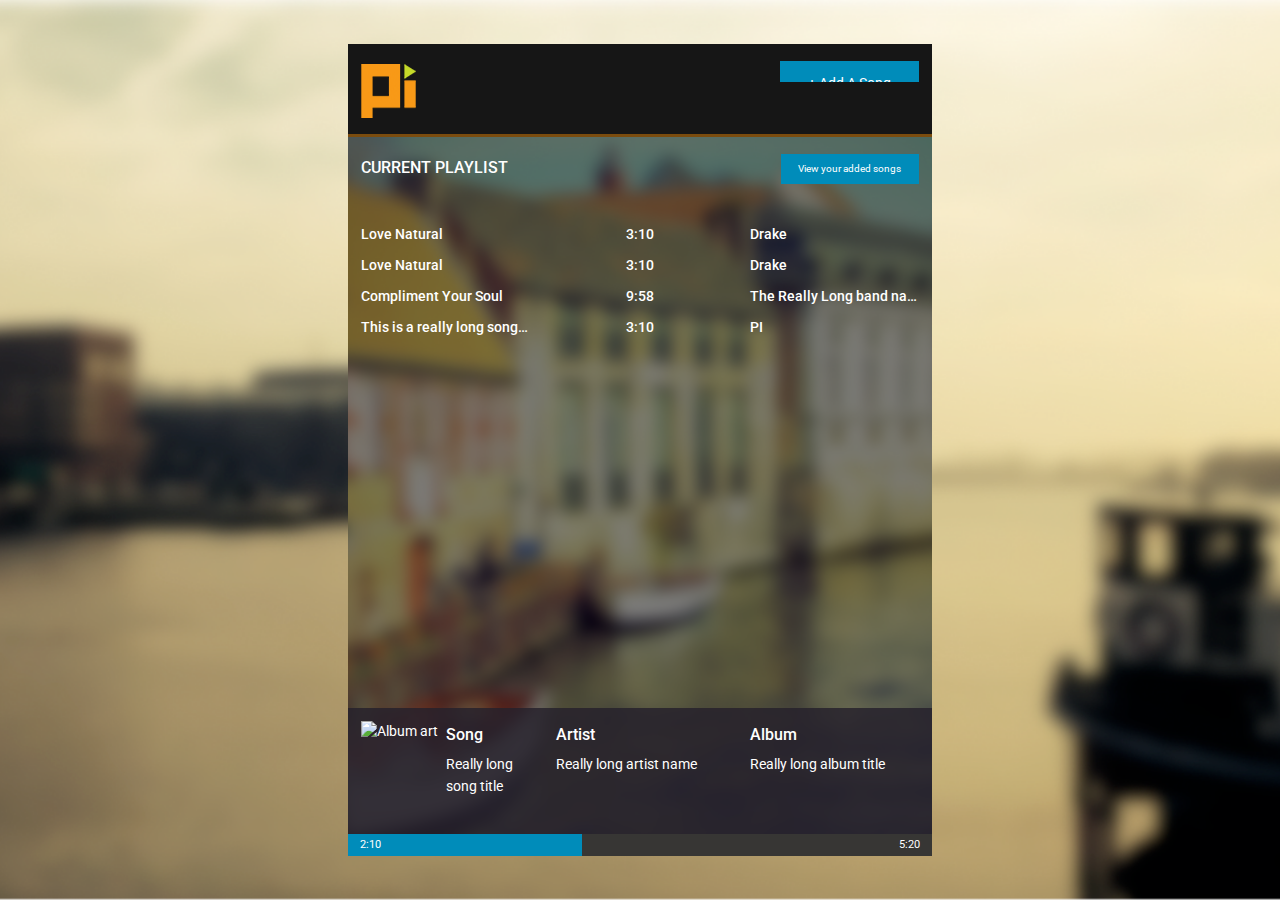
==== client/index.html @ 8241d6db "Divided middleware into modules. Added subscriptions for events." ====
<!DOCTYPE html>
<!--[if IE 9]><html class="lt-ie10" lang="en" > <![endif]-->
<html class="no-js" lang="en" >

<head>
  <meta charset="utf-8">
  <!-- If you delete this meta tag World War Z will become a reality -->
  <meta name="viewport" content="width=device-width, initial-scale=1.0">
  <title>Pi Player</title>

  <!--  -->
  <link rel="stylesheet" href="css/pi.player.css">
  <link href='http://fonts.googleapis.com/css?family=Roboto:400,500,700' rel='stylesheet' type='text/css'>
  <script src="js/vendor/modernizr.js"></script>

</head>
<body>

  <!-- body content here -->

  <div class="row main-container">
    <div class="small-12 large-8 columns pi-player  large-centered">
      <header class="main-header row">
        <div class="small-6 columns title logo">
          <h1>PI-player</h1>
        </div>
        <div class="small-6 columns add-container">
          <input type="file" class="add-button right">
        </div>
      </header>

      <section class="main-section">

        <div class="current-paylist playlist row">
          <div class="container small-12 columns">
            <header class="row">
              <div class="small-6 columns">
                <h4 class="title">Current Playlist</h4>
              </div>
              <div class="small-6 columns">
                <a href="#" class="button tiny transparent-button right">View your added songs</a>
              </div>
            </header>
            <div class="row song-list">
              <div class="small-12">
                <ul class="no-bullet songs">
                  <div class="container small-12 columns">
                    <li class="song row">
                      <span class="small-4 columns song-title ellipsis">Love Natural</span>
                      <span class="small-4 columns song-length text-center">3:10</span>
                      <span class="small-4 columns song-artist ellipsis">Drake</span>
                    </li>
                    <li class="song row">
                      <span class="small-4 columns song-title ellipsis">Love Natural</span>
                      <span class="small-4 columns song-length text-center">3:10</span>
                      <span class="small-4 columns song-artist ellipsis">Drake</span>
                    </li>
                    <li class="song row">
                      <span class="small-4 columns song-title ellipsis">Compliment Your Soul</span>
                      <span class="small-4 columns song-length text-center">9:58</span>
                      <span class="small-4 columns song-artist ellipsis">The Really Long band name</span>
                    </li>
                    <li class="song row">
                      <span class="small-4 columns song-title ellipsis">This is a really long song title</span>
                      <span class="small-4 columns song-length text-center">3:10</span>
                      <span class="small-4 columns song-artist ellipsis">PI</span>
                    </li>
                  </div>
                </ul>
              </div>
            </div>
          </div>
        </div>

        <div class="now-playing row">
          <div class="container small-12 columns">
            <div class="row artist-details">
              <div class="medium-4 small-12 columns song-details">
                <div class="row collapse">
                  <div class="small-6 columns album-art">
                    <img src="http://placehold.it/200x200" alt="Album art" title="Album art">
                  </div>
                  <div class="small-6 columns album-art">
                    <h5 class="title">Song</h5>
                    <p class="detail">Really long song title</p>
                  </div>
                </div>
              </div>
              <div class="medium-4 small-6 columns artist-name">
                <h5 class="title">Artist</h5>
                <p class="detail">Really long artist name</p>
              </div>
              <div class="medium-4 small-6 columns album-details">
                <h5 class="title">Album</h5>
                <p class="detail">Really long album title</p>
              </div>
            </div>
            <div class="progressbar row">
              <div class="progress large-12">
                <span class="meter" style="width: 40%"></span>
                <small class="current-time">2:10</small>
                <small class="song-time">5:20</small>
              </div>
            </div>
          </div>
        </div>

      </section>
    </div>
  </div>
  <script src="js/vendor/jquery.js"></script>
  <script src="js/vendor/id3.js"></script>
	<script src="js/vendor/sockjs-0.3.4.js"></script>
	<script src="js/vendor/stomp.js"></script>
  <script src="js/min/middleware.min.js"></script>
  <script>
		id3('much.mp3', function(err, tags) {
			// tags now contains v1, v2 and merged tags
			console.log(tags);
		});
	</script>
  <script src="js/pi.player.min.js"></script>
  <script>
    Foundation.set_namespace = function () {};
    $(document).foundation();
  </script>
</body>
</html>
---- client/css/pi.player.css ----
meta.foundation-version {
  font-family: "/5.4.6/";
}

meta.foundation-mq-small {
  font-family: "/only screen/";
  width: 0em;
}

meta.foundation-mq-medium {
  font-family: "/only screen and (min-width:40.063em)/";
  width: 40.063em;
}

meta.foundation-mq-large {
  font-family: "/only screen and (min-width:64.063em)/";
  width: 64.063em;
}

meta.foundation-mq-xlarge {
  font-family: "/only screen and (min-width:90.063em)/";
  width: 90.063em;
}

meta.foundation-mq-xxlarge {
  font-family: "/only screen and (min-width:120.063em)/";
  width: 120.063em;
}

meta.foundation-data-attribute-namespace {
  font-family: false;
}

html,
body {
  height: 100%;
}

*,
*:before,
*:after {
  -webkit-box-sizing: border-box;
  -moz-box-sizing: border-box;
  box-sizing: border-box;
}

html,
body {
  font-size: 14px;
}

body {
  background: white;
  color: white;
  padding: 0;
  margin: 0;
  font-family: "Roboto", sans-serif;
  font-weight: normal;
  font-style: normal;
  line-height: 1.5;
  position: relative;
  cursor: auto;
}

a:hover {
  cursor: pointer;
}

img {
  max-width: 100%;
  height: auto;
}

img {
  -ms-interpolation-mode: bicubic;
}

#map_canvas img,
#map_canvas embed,
#map_canvas object,
.map_canvas img,
.map_canvas embed,
.map_canvas object {
  max-width: none !important;
}

.left {
  float: left !important;
}

.right {
  float: right !important;
}

.clearfix:before,
.clearfix:after {
  content: " ";
  display: table;
}

.clearfix:after {
  clear: both;
}

.hide {
  display: none;
}

.antialiased {
  -webkit-font-smoothing: antialiased;
  -moz-osx-font-smoothing: grayscale;
}

img {
  display: inline-block;
  vertical-align: middle;
}

textarea {
  height: auto;
  min-height: 50px;
}

select {
  width: 100%;
}

.row {
  width: 100%;
  margin-left: auto;
  margin-right: auto;
  margin-top: 0;
  margin-bottom: 0;
  max-width: 62.5rem;
}

.row:before,
.row:after {
  content: " ";
  display: table;
}

.row:after {
  clear: both;
}

.row.collapse > .column,
.row.collapse > .columns {
  padding-left: 0;
  padding-right: 0;
}

.row.collapse .row {
  margin-left: 0;
  margin-right: 0;
}

.row .row {
  width: auto;
  margin-left: -0.9375rem;
  margin-right: -0.9375rem;
  margin-top: 0;
  margin-bottom: 0;
  max-width: none;
}

.row .row:before,
.row .row:after {
  content: " ";
  display: table;
}

.row .row:after {
  clear: both;
}

.row .row.collapse {
  width: auto;
  margin: 0;
  max-width: none;
}

.row .row.collapse:before,
.row .row.collapse:after {
  content: " ";
  display: table;
}

.row .row.collapse:after {
  clear: both;
}

.column,
.columns {
  padding-left: 0.9375rem;
  padding-right: 0.9375rem;
  width: 100%;
  float: left;
}

[class*="column"] + [class*="column"]:last-child {
  float: right;
}

[class*="column"] + [class*="column"].end {
  float: left;
}

@media only screen {
  .small-push-0 {
    position: relative;
    left: 0%;
    right: auto;
  }

  .small-pull-0 {
    position: relative;
    right: 0%;
    left: auto;
  }

  .small-push-1 {
    position: relative;
    left: 8.33333%;
    right: auto;
  }

  .small-pull-1 {
    position: relative;
    right: 8.33333%;
    left: auto;
  }

  .small-push-2 {
    position: relative;
    left: 16.66667%;
    right: auto;
  }

  .small-pull-2 {
    position: relative;
    right: 16.66667%;
    left: auto;
  }

  .small-push-3 {
    position: relative;
    left: 25%;
    right: auto;
  }

  .small-pull-3 {
    position: relative;
    right: 25%;
    left: auto;
  }

  .small-push-4 {
    position: relative;
    left: 33.33333%;
    right: auto;
  }

  .small-pull-4 {
    position: relative;
    right: 33.33333%;
    left: auto;
  }

  .small-push-5 {
    position: relative;
    left: 41.66667%;
    right: auto;
  }

  .small-pull-5 {
    position: relative;
    right: 41.66667%;
    left: auto;
  }

  .small-push-6 {
    position: relative;
    left: 50%;
    right: auto;
  }

  .small-pull-6 {
    position: relative;
    right: 50%;
    left: auto;
  }

  .small-push-7 {
    position: relative;
    left: 58.33333%;
    right: auto;
  }

  .small-pull-7 {
    position: relative;
    right: 58.33333%;
    left: auto;
  }

  .small-push-8 {
    position: relative;
    left: 66.66667%;
    right: auto;
  }

  .small-pull-8 {
    position: relative;
    right: 66.66667%;
    left: auto;
  }

  .small-push-9 {
    position: relative;
    left: 75%;
    right: auto;
  }

  .small-pull-9 {
    position: relative;
    right: 75%;
    left: auto;
  }

  .small-push-10 {
    position: relative;
    left: 83.33333%;
    right: auto;
  }

  .small-pull-10 {
    position: relative;
    right: 83.33333%;
    left: auto;
  }

  .small-push-11 {
    position: relative;
    left: 91.66667%;
    right: auto;
  }

  .small-pull-11 {
    position: relative;
    right: 91.66667%;
    left: auto;
  }

  .column,
  .columns {
    position: relative;
    padding-left: 0.9375rem;
    padding-right: 0.9375rem;
    float: left;
  }

  .small-1 {
    width: 8.33333%;
  }

  .small-2 {
    width: 16.66667%;
  }

  .small-3 {
    width: 25%;
  }

  .small-4 {
    width: 33.33333%;
  }

  .small-5 {
    width: 41.66667%;
  }

  .small-6 {
    width: 50%;
  }

  .small-7 {
    width: 58.33333%;
  }

  .small-8 {
    width: 66.66667%;
  }

  .small-9 {
    width: 75%;
  }

  .small-10 {
    width: 83.33333%;
  }

  .small-11 {
    width: 91.66667%;
  }

  .small-12 {
    width: 100%;
  }

  .small-offset-0 {
    margin-left: 0% !important;
  }

  .small-offset-1 {
    margin-left: 8.33333% !important;
  }

  .small-offset-2 {
    margin-left: 16.66667% !important;
  }

  .small-offset-3 {
    margin-left: 25% !important;
  }

  .small-offset-4 {
    margin-left: 33.33333% !important;
  }

  .small-offset-5 {
    margin-left: 41.66667% !important;
  }

  .small-offset-6 {
    margin-left: 50% !important;
  }

  .small-offset-7 {
    margin-left: 58.33333% !important;
  }

  .small-offset-8 {
    margin-left: 66.66667% !important;
  }

  .small-offset-9 {
    margin-left: 75% !important;
  }

  .small-offset-10 {
    margin-left: 83.33333% !important;
  }

  .small-offset-11 {
    margin-left: 91.66667% !important;
  }

  .small-reset-order {
    margin-left: 0;
    margin-right: 0;
    left: auto;
    right: auto;
    float: left;
  }

  .column.small-centered,
  .columns.small-centered {
    margin-left: auto;
    margin-right: auto;
    float: none;
  }

  .column.small-uncentered,
  .columns.small-uncentered {
    margin-left: 0;
    margin-right: 0;
    float: left;
  }

  .column.small-centered:last-child,
  .columns.small-centered:last-child {
    float: none;
  }

  .column.small-uncentered:last-child,
  .columns.small-uncentered:last-child {
    float: left;
  }

  .column.small-uncentered.opposite,
  .columns.small-uncentered.opposite {
    float: right;
  }
}

@media only screen and (min-width: 40.063em) {
  .medium-push-0 {
    position: relative;
    left: 0%;
    right: auto;
  }

  .medium-pull-0 {
    position: relative;
    right: 0%;
    left: auto;
  }

  .medium-push-1 {
    position: relative;
    left: 8.33333%;
    right: auto;
  }

  .medium-pull-1 {
    position: relative;
    right: 8.33333%;
    left: auto;
  }

  .medium-push-2 {
    position: relative;
    left: 16.66667%;
    right: auto;
  }

  .medium-pull-2 {
    position: relative;
    right: 16.66667%;
    left: auto;
  }

  .medium-push-3 {
    position: relative;
    left: 25%;
    right: auto;
  }

  .medium-pull-3 {
    position: relative;
    right: 25%;
    left: auto;
  }

  .medium-push-4 {
    position: relative;
    left: 33.33333%;
    right: auto;
  }

  .medium-pull-4 {
    position: relative;
    right: 33.33333%;
    left: auto;
  }

  .medium-push-5 {
    position: relative;
    left: 41.66667%;
    right: auto;
  }

  .medium-pull-5 {
    position: relative;
    right: 41.66667%;
    left: auto;
  }

  .medium-push-6 {
    position: relative;
    left: 50%;
    right: auto;
  }

  .medium-pull-6 {
    position: relative;
    right: 50%;
    left: auto;
  }

  .medium-push-7 {
    position: relative;
    left: 58.33333%;
    right: auto;
  }

  .medium-pull-7 {
    position: relative;
    right: 58.33333%;
    left: auto;
  }

  .medium-push-8 {
    position: relative;
    left: 66.66667%;
    right: auto;
  }

  .medium-pull-8 {
    position: relative;
    right: 66.66667%;
    left: auto;
  }

  .medium-push-9 {
    position: relative;
    left: 75%;
    right: auto;
  }

  .medium-pull-9 {
    position: relative;
    right: 75%;
    left: auto;
  }

  .medium-push-10 {
    position: relative;
    left: 83.33333%;
    right: auto;
  }

  .medium-pull-10 {
    position: relative;
    right: 83.33333%;
    left: auto;
  }

  .medium-push-11 {
    position: relative;
    left: 91.66667%;
    right: auto;
  }

  .medium-pull-11 {
    position: relative;
    right: 91.66667%;
    left: auto;
  }

  .column,
  .columns {
    position: relative;
    padding-left: 0.9375rem;
    padding-right: 0.9375rem;
    float: left;
  }

  .medium-1 {
    width: 8.33333%;
  }

  .medium-2 {
    width: 16.66667%;
  }

  .medium-3 {
    width: 25%;
  }

  .medium-4 {
    width: 33.33333%;
  }

  .medium-5 {
    width: 41.66667%;
  }

  .medium-6 {
    width: 50%;
  }

  .medium-7 {
    width: 58.33333%;
  }

  .medium-8 {
    width: 66.66667%;
  }

  .medium-9 {
    width: 75%;
  }

  .medium-10 {
    width: 83.33333%;
  }

  .medium-11 {
    width: 91.66667%;
  }

  .medium-12 {
    width: 100%;
  }

  .medium-offset-0 {
    margin-left: 0% !important;
  }

  .medium-offset-1 {
    margin-left: 8.33333% !important;
  }

  .medium-offset-2 {
    margin-left: 16.66667% !important;
  }

  .medium-offset-3 {
    margin-left: 25% !important;
  }

  .medium-offset-4 {
    margin-left: 33.33333% !important;
  }

  .medium-offset-5 {
    margin-left: 41.66667% !important;
  }

  .medium-offset-6 {
    margin-left: 50% !important;
  }

  .medium-offset-7 {
    margin-left: 58.33333% !important;
  }

  .medium-offset-8 {
    margin-left: 66.66667% !important;
  }

  .medium-offset-9 {
    margin-left: 75% !important;
  }

  .medium-offset-10 {
    margin-left: 83.33333% !important;
  }

  .medium-offset-11 {
    margin-left: 91.66667% !important;
  }

  .medium-reset-order {
    margin-left: 0;
    margin-right: 0;
    left: auto;
    right: auto;
    float: left;
  }

  .column.medium-centered,
  .columns.medium-centered {
    margin-left: auto;
    margin-right: auto;
    float: none;
  }

  .column.medium-uncentered,
  .columns.medium-uncentered {
    margin-left: 0;
    margin-right: 0;
    float: left;
  }

  .column.medium-centered:last-child,
  .columns.medium-centered:last-child {
    float: none;
  }

  .column.medium-uncentered:last-child,
  .columns.medium-uncentered:last-child {
    float: left;
  }

  .column.medium-uncentered.opposite,
  .columns.medium-uncentered.opposite {
    float: right;
  }

  .push-0 {
    position: relative;
    left: 0%;
    right: auto;
  }

  .pull-0 {
    position: relative;
    right: 0%;
    left: auto;
  }

  .push-1 {
    position: relative;
    left: 8.33333%;
    right: auto;
  }

  .pull-1 {
    position: relative;
    right: 8.33333%;
    left: auto;
  }

  .push-2 {
    position: relative;
    left: 16.66667%;
    right: auto;
  }

  .pull-2 {
    position: relative;
    right: 16.66667%;
    left: auto;
  }

  .push-3 {
    position: relative;
    left: 25%;
    right: auto;
  }

  .pull-3 {
    position: relative;
    right: 25%;
    left: auto;
  }

  .push-4 {
    position: relative;
    left: 33.33333%;
    right: auto;
  }

  .pull-4 {
    position: relative;
    right: 33.33333%;
    left: auto;
  }

  .push-5 {
    position: relative;
    left: 41.66667%;
    right: auto;
  }

  .pull-5 {
    position: relative;
    right: 41.66667%;
    left: auto;
  }

  .push-6 {
    position: relative;
    left: 50%;
    right: auto;
  }

  .pull-6 {
    position: relative;
    right: 50%;
    left: auto;
  }

  .push-7 {
    position: relative;
    left: 58.33333%;
    right: auto;
  }

  .pull-7 {
    position: relative;
    right: 58.33333%;
    left: auto;
  }

  .push-8 {
    position: relative;
    left: 66.66667%;
    right: auto;
  }

  .pull-8 {
    position: relative;
    right: 66.66667%;
    left: auto;
  }

  .push-9 {
    position: relative;
    left: 75%;
    right: auto;
  }

  .pull-9 {
    position: relative;
    right: 75%;
    left: auto;
  }

  .push-10 {
    position: relative;
    left: 83.33333%;
    right: auto;
  }

  .pull-10 {
    position: relative;
    right: 83.33333%;
    left: auto;
  }

  .push-11 {
    position: relative;
    left: 91.66667%;
    right: auto;
  }

  .pull-11 {
    position: relative;
    right: 91.66667%;
    left: auto;
  }
}

@media only screen and (min-width: 64.063em) {
  .large-push-0 {
    position: relative;
    left: 0%;
    right: auto;
  }

  .large-pull-0 {
    position: relative;
    right: 0%;
    left: auto;
  }

  .large-push-1 {
    position: relative;
    left: 8.33333%;
    right: auto;
  }

  .large-pull-1 {
    position: relative;
    right: 8.33333%;
    left: auto;
  }

  .large-push-2 {
    position: relative;
    left: 16.66667%;
    right: auto;
  }

  .large-pull-2 {
    position: relative;
    right: 16.66667%;
    left: auto;
  }

  .large-push-3 {
    position: relative;
    left: 25%;
    right: auto;
  }

  .large-pull-3 {
    position: relative;
    right: 25%;
    left: auto;
  }

  .large-push-4 {
    position: relative;
    left: 33.33333%;
    right: auto;
  }

  .large-pull-4 {
    position: relative;
    right: 33.33333%;
    left: auto;
  }

  .large-push-5 {
    position: relative;
    left: 41.66667%;
    right: auto;
  }

  .large-pull-5 {
    position: relative;
    right: 41.66667%;
    left: auto;
  }

  .large-push-6 {
    position: relative;
    left: 50%;
    right: auto;
  }

  .large-pull-6 {
    position: relative;
    right: 50%;
    left: auto;
  }

  .large-push-7 {
    position: relative;
    left: 58.33333%;
    right: auto;
  }

  .large-pull-7 {
    position: relative;
    right: 58.33333%;
    left: auto;
  }

  .large-push-8 {
    position: relative;
    left: 66.66667%;
    right: auto;
  }

  .large-pull-8 {
    position: relative;
    right: 66.66667%;
    left: auto;
  }

  .large-push-9 {
    position: relative;
    left: 75%;
    right: auto;
  }

  .large-pull-9 {
    position: relative;
    right: 75%;
    left: auto;
  }

  .large-push-10 {
    position: relative;
    left: 83.33333%;
    right: auto;
  }

  .large-pull-10 {
    position: relative;
    right: 83.33333%;
    left: auto;
  }

  .large-push-11 {
    position: relative;
    left: 91.66667%;
    right: auto;
  }

  .large-pull-11 {
    position: relative;
    right: 91.66667%;
    left: auto;
  }

  .column,
  .columns {
    position: relative;
    padding-left: 0.9375rem;
    padding-right: 0.9375rem;
    float: left;
  }

  .large-1 {
    width: 8.33333%;
  }

  .large-2 {
    width: 16.66667%;
  }

  .large-3 {
    width: 25%;
  }

  .large-4 {
    width: 33.33333%;
  }

  .large-5 {
    width: 41.66667%;
  }

  .large-6 {
    width: 50%;
  }

  .large-7 {
    width: 58.33333%;
  }

  .large-8 {
    width: 66.66667%;
  }

  .large-9 {
    width: 75%;
  }

  .large-10 {
    width: 83.33333%;
  }

  .large-11 {
    width: 91.66667%;
  }

  .large-12 {
    width: 100%;
  }

  .large-offset-0 {
    margin-left: 0% !important;
  }

  .large-offset-1 {
    margin-left: 8.33333% !important;
  }

  .large-offset-2 {
    margin-left: 16.66667% !important;
  }

  .large-offset-3 {
    margin-left: 25% !important;
  }

  .large-offset-4 {
    margin-left: 33.33333% !important;
  }

  .large-offset-5 {
    margin-left: 41.66667% !important;
  }

  .large-offset-6 {
    margin-left: 50% !important;
  }

  .large-offset-7 {
    margin-left: 58.33333% !important;
  }

  .large-offset-8 {
    margin-left: 66.66667% !important;
  }

  .large-offset-9 {
    margin-left: 75% !important;
  }

  .large-offset-10 {
    margin-left: 83.33333% !important;
  }

  .large-offset-11 {
    margin-left: 91.66667% !important;
  }

  .large-reset-order {
    margin-left: 0;
    margin-right: 0;
    left: auto;
    right: auto;
    float: left;
  }

  .column.large-centered,
  .columns.large-centered {
    margin-left: auto;
    margin-right: auto;
    float: none;
  }

  .column.large-uncentered,
  .columns.large-uncentered {
    margin-left: 0;
    margin-right: 0;
    float: left;
  }

  .column.large-centered:last-child,
  .columns.large-centered:last-child {
    float: none;
  }

  .column.large-uncentered:last-child,
  .columns.large-uncentered:last-child {
    float: left;
  }

  .column.large-uncentered.opposite,
  .columns.large-uncentered.opposite {
    float: right;
  }

  .push-0 {
    position: relative;
    left: 0%;
    right: auto;
  }

  .pull-0 {
    position: relative;
    right: 0%;
    left: auto;
  }

  .push-1 {
    position: relative;
    left: 8.33333%;
    right: auto;
  }

  .pull-1 {
    position: relative;
    right: 8.33333%;
    left: auto;
  }

  .push-2 {
    position: relative;
    left: 16.66667%;
    right: auto;
  }

  .pull-2 {
    position: relative;
    right: 16.66667%;
    left: auto;
  }

  .push-3 {
    position: relative;
    left: 25%;
    right: auto;
  }

  .pull-3 {
    position: relative;
    right: 25%;
    left: auto;
  }

  .push-4 {
    position: relative;
    left: 33.33333%;
    right: auto;
  }

  .pull-4 {
    position: relative;
    right: 33.33333%;
    left: auto;
  }

  .push-5 {
    position: relative;
    left: 41.66667%;
    right: auto;
  }

  .pull-5 {
    position: relative;
    right: 41.66667%;
    left: auto;
  }

  .push-6 {
    position: relative;
    left: 50%;
    right: auto;
  }

  .pull-6 {
    position: relative;
    right: 50%;
    left: auto;
  }

  .push-7 {
    position: relative;
    left: 58.33333%;
    right: auto;
  }

  .pull-7 {
    position: relative;
    right: 58.33333%;
    left: auto;
  }

  .push-8 {
    position: relative;
    left: 66.66667%;
    right: auto;
  }

  .pull-8 {
    position: relative;
    right: 66.66667%;
    left: auto;
  }

  .push-9 {
    position: relative;
    left: 75%;
    right: auto;
  }

  .pull-9 {
    position: relative;
    right: 75%;
    left: auto;
  }

  .push-10 {
    position: relative;
    left: 83.33333%;
    right: auto;
  }

  .pull-10 {
    position: relative;
    right: 83.33333%;
    left: auto;
  }

  .push-11 {
    position: relative;
    left: 91.66667%;
    right: auto;
  }

  .pull-11 {
    position: relative;
    right: 91.66667%;
    left: auto;
  }
}

.accordion {
  margin-bottom: 0;
}

.accordion:before,
.accordion:after {
  content: " ";
  display: table;
}

.accordion:after {
  clear: both;
}

.accordion .accordion-navigation,
.accordion dd {
  display: block;
  margin-bottom: 0 !important;
}

.accordion .accordion-navigation.active > a,
.accordion dd.active > a {
  background: #e8e8e8;
}

.accordion .accordion-navigation > a,
.accordion dd > a {
  background: #efefef;
  color: #222222;
  padding: 1rem;
  display: block;
  font-family: "Roboto", sans-serif;
  font-size: 1rem;
}

.accordion .accordion-navigation > a:hover,
.accordion dd > a:hover {
  background: #e3e3e3;
}

.accordion .accordion-navigation > .content,
.accordion dd > .content {
  display: none;
  padding: 0.9375rem;
}

.accordion .accordion-navigation > .content.active,
.accordion dd > .content.active {
  display: block;
  background: white;
}

.alert-box {
  border-style: solid;
  border-width: 1px;
  display: block;
  font-weight: normal;
  margin-bottom: 1.25rem;
  position: relative;
  padding: 0.875rem 1.5rem 0.875rem 0.875rem;
  font-size: 0.8125rem;
  -webkit-transition: opacity 300ms ease-out;
  transition: opacity 300ms ease-out;
  background-color: #008cba;
  border-color: #0078a0;
  color: white;
}

.alert-box .close {
  font-size: 1.375rem;
  padding: 9px 6px 4px;
  line-height: 0;
  position: absolute;
  top: 50%;
  margin-top: -0.6875rem;
  right: 0.25rem;
  color: #333333;
  opacity: 0.3;
}

.alert-box .close:hover,
.alert-box .close:focus {
  opacity: 0.5;
}

.alert-box.radius {
  border-radius: 3px;
}

.alert-box.round {
  border-radius: 1000px;
}

.alert-box.success {
  background-color: #43ac6a;
  border-color: #3a945b;
  color: white;
}

.alert-box.alert {
  background-color: #f04124;
  border-color: #de2d0f;
  color: white;
}

.alert-box.secondary {
  background-color: #e7e7e7;
  border-color: #c7c7c7;
  color: #4f4f4f;
}

.alert-box.warning {
  background-color: #f08a24;
  border-color: #de770f;
  color: white;
}

.alert-box.info {
  background-color: #a0d3e8;
  border-color: #74bfdd;
  color: #4f4f4f;
}

.alert-box.alert-close {
  opacity: 0;
}

[class*="block-grid-"] {
  display: block;
  padding: 0;
  margin: 0 -0.625rem;
}

[class*="block-grid-"]:before,
[class*="block-grid-"]:after {
  content: " ";
  display: table;
}

[class*="block-grid-"]:after {
  clear: both;
}

[class*="block-grid-"] > li {
  display: block;
  height: auto;
  float: left;
  padding: 0 0.625rem 1.25rem;
}

@media only screen {
  .small-block-grid-1 > li {
    width: 100%;
    list-style: none;
  }

  .small-block-grid-1 > li:nth-of-type(1n) {
    clear: none;
  }

  .small-block-grid-1 > li:nth-of-type(1n+1) {
    clear: both;
  }

  .small-block-grid-2 > li {
    width: 50%;
    list-style: none;
  }

  .small-block-grid-2 > li:nth-of-type(1n) {
    clear: none;
  }

  .small-block-grid-2 > li:nth-of-type(2n+1) {
    clear: both;
  }

  .small-block-grid-3 > li {
    width: 33.33333%;
    list-style: none;
  }

  .small-block-grid-3 > li:nth-of-type(1n) {
    clear: none;
  }

  .small-block-grid-3 > li:nth-of-type(3n+1) {
    clear: both;
  }

  .small-block-grid-4 > li {
    width: 25%;
    list-style: none;
  }

  .small-block-grid-4 > li:nth-of-type(1n) {
    clear: none;
  }

  .small-block-grid-4 > li:nth-of-type(4n+1) {
    clear: both;
  }

  .small-block-grid-5 > li {
    width: 20%;
    list-style: none;
  }

  .small-block-grid-5 > li:nth-of-type(1n) {
    clear: none;
  }

  .small-block-grid-5 > li:nth-of-type(5n+1) {
    clear: both;
  }

  .small-block-grid-6 > li {
    width: 16.66667%;
    list-style: none;
  }

  .small-block-grid-6 > li:nth-of-type(1n) {
    clear: none;
  }

  .small-block-grid-6 > li:nth-of-type(6n+1) {
    clear: both;
  }

  .small-block-grid-7 > li {
    width: 14.28571%;
    list-style: none;
  }

  .small-block-grid-7 > li:nth-of-type(1n) {
    clear: none;
  }

  .small-block-grid-7 > li:nth-of-type(7n+1) {
    clear: both;
  }

  .small-block-grid-8 > li {
    width: 12.5%;
    list-style: none;
  }

  .small-block-grid-8 > li:nth-of-type(1n) {
    clear: none;
  }

  .small-block-grid-8 > li:nth-of-type(8n+1) {
    clear: both;
  }

  .small-block-grid-9 > li {
    width: 11.11111%;
    list-style: none;
  }

  .small-block-grid-9 > li:nth-of-type(1n) {
    clear: none;
  }

  .small-block-grid-9 > li:nth-of-type(9n+1) {
    clear: both;
  }

  .small-block-grid-10 > li {
    width: 10%;
    list-style: none;
  }

  .small-block-grid-10 > li:nth-of-type(1n) {
    clear: none;
  }

  .small-block-grid-10 > li:nth-of-type(10n+1) {
    clear: both;
  }

  .small-block-grid-11 > li {
    width: 9.09091%;
    list-style: none;
  }

  .small-block-grid-11 > li:nth-of-type(1n) {
    clear: none;
  }

  .small-block-grid-11 > li:nth-of-type(11n+1) {
    clear: both;
  }

  .small-block-grid-12 > li {
    width: 8.33333%;
    list-style: none;
  }

  .small-block-grid-12 > li:nth-of-type(1n) {
    clear: none;
  }

  .small-block-grid-12 > li:nth-of-type(12n+1) {
    clear: both;
  }
}

@media only screen and (min-width: 40.063em) {
  .medium-block-grid-1 > li {
    width: 100%;
    list-style: none;
  }

  .medium-block-grid-1 > li:nth-of-type(1n) {
    clear: none;
  }

  .medium-block-grid-1 > li:nth-of-type(1n+1) {
    clear: both;
  }

  .medium-block-grid-2 > li {
    width: 50%;
    list-style: none;
  }

  .medium-block-grid-2 > li:nth-of-type(1n) {
    clear: none;
  }

  .medium-block-grid-2 > li:nth-of-type(2n+1) {
    clear: both;
  }

  .medium-block-grid-3 > li {
    width: 33.33333%;
    list-style: none;
  }

  .medium-block-grid-3 > li:nth-of-type(1n) {
    clear: none;
  }

  .medium-block-grid-3 > li:nth-of-type(3n+1) {
    clear: both;
  }

  .medium-block-grid-4 > li {
    width: 25%;
    list-style: none;
  }

  .medium-block-grid-4 > li:nth-of-type(1n) {
    clear: none;
  }

  .medium-block-grid-4 > li:nth-of-type(4n+1) {
    clear: both;
  }

  .medium-block-grid-5 > li {
    width: 20%;
    list-style: none;
  }

  .medium-block-grid-5 > li:nth-of-type(1n) {
    clear: none;
  }

  .medium-block-grid-5 > li:nth-of-type(5n+1) {
    clear: both;
  }

  .medium-block-grid-6 > li {
    width: 16.66667%;
    list-style: none;
  }

  .medium-block-grid-6 > li:nth-of-type(1n) {
    clear: none;
  }

  .medium-block-grid-6 > li:nth-of-type(6n+1) {
    clear: both;
  }

  .medium-block-grid-7 > li {
    width: 14.28571%;
    list-style: none;
  }

  .medium-block-grid-7 > li:nth-of-type(1n) {
    clear: none;
  }

  .medium-block-grid-7 > li:nth-of-type(7n+1) {
    clear: both;
  }

  .medium-block-grid-8 > li {
    width: 12.5%;
    list-style: none;
  }

  .medium-block-grid-8 > li:nth-of-type(1n) {
    clear: none;
  }

  .medium-block-grid-8 > li:nth-of-type(8n+1) {
    clear: both;
  }

  .medium-block-grid-9 > li {
    width: 11.11111%;
    list-style: none;
  }

  .medium-block-grid-9 > li:nth-of-type(1n) {
    clear: none;
  }

  .medium-block-grid-9 > li:nth-of-type(9n+1) {
    clear: both;
  }

  .medium-block-grid-10 > li {
    width: 10%;
    list-style: none;
  }

  .medium-block-grid-10 > li:nth-of-type(1n) {
    clear: none;
  }

  .medium-block-grid-10 > li:nth-of-type(10n+1) {
    clear: both;
  }

  .medium-block-grid-11 > li {
    width: 9.09091%;
    list-style: none;
  }

  .medium-block-grid-11 > li:nth-of-type(1n) {
    clear: none;
  }

  .medium-block-grid-11 > li:nth-of-type(11n+1) {
    clear: both;
  }

  .medium-block-grid-12 > li {
    width: 8.33333%;
    list-style: none;
  }

  .medium-block-grid-12 > li:nth-of-type(1n) {
    clear: none;
  }

  .medium-block-grid-12 > li:nth-of-type(12n+1) {
    clear: both;
  }
}

@media only screen and (min-width: 64.063em) {
  .large-block-grid-1 > li {
    width: 100%;
    list-style: none;
  }

  .large-block-grid-1 > li:nth-of-type(1n) {
    clear: none;
  }

  .large-block-grid-1 > li:nth-of-type(1n+1) {
    clear: both;
  }

  .large-block-grid-2 > li {
    width: 50%;
    list-style: none;
  }

  .large-block-grid-2 > li:nth-of-type(1n) {
    clear: none;
  }

  .large-block-grid-2 > li:nth-of-type(2n+1) {
    clear: both;
  }

  .large-block-grid-3 > li {
    width: 33.33333%;
    list-style: none;
  }

  .large-block-grid-3 > li:nth-of-type(1n) {
    clear: none;
  }

  .large-block-grid-3 > li:nth-of-type(3n+1) {
    clear: both;
  }

  .large-block-grid-4 > li {
    width: 25%;
    list-style: none;
  }

  .large-block-grid-4 > li:nth-of-type(1n) {
    clear: none;
  }

  .large-block-grid-4 > li:nth-of-type(4n+1) {
    clear: both;
  }

  .large-block-grid-5 > li {
    width: 20%;
    list-style: none;
  }

  .large-block-grid-5 > li:nth-of-type(1n) {
    clear: none;
  }

  .large-block-grid-5 > li:nth-of-type(5n+1) {
    clear: both;
  }

  .large-block-grid-6 > li {
    width: 16.66667%;
    list-style: none;
  }

  .large-block-grid-6 > li:nth-of-type(1n) {
    clear: none;
  }

  .large-block-grid-6 > li:nth-of-type(6n+1) {
    clear: both;
  }

  .large-block-grid-7 > li {
    width: 14.28571%;
    list-style: none;
  }

  .large-block-grid-7 > li:nth-of-type(1n) {
    clear: none;
  }

  .large-block-grid-7 > li:nth-of-type(7n+1) {
    clear: both;
  }

  .large-block-grid-8 > li {
    width: 12.5%;
    list-style: none;
  }

  .large-block-grid-8 > li:nth-of-type(1n) {
    clear: none;
  }

  .large-block-grid-8 > li:nth-of-type(8n+1) {
    clear: both;
  }

  .large-block-grid-9 > li {
    width: 11.11111%;
    list-style: none;
  }

  .large-block-grid-9 > li:nth-of-type(1n) {
    clear: none;
  }

  .large-block-grid-9 > li:nth-of-type(9n+1) {
    clear: both;
  }

  .large-block-grid-10 > li {
    width: 10%;
    list-style: none;
  }

  .large-block-grid-10 > li:nth-of-type(1n) {
    clear: none;
  }

  .large-block-grid-10 > li:nth-of-type(10n+1) {
    clear: both;
  }

  .large-block-grid-11 > li {
    width: 9.09091%;
    list-style: none;
  }

  .large-block-grid-11 > li:nth-of-type(1n) {
    clear: none;
  }

  .large-block-grid-11 > li:nth-of-type(11n+1) {
    clear: both;
  }

  .large-block-grid-12 > li {
    width: 8.33333%;
    list-style: none;
  }

  .large-block-grid-12 > li:nth-of-type(1n) {
    clear: none;
  }

  .large-block-grid-12 > li:nth-of-type(12n+1) {
    clear: both;
  }
}

.breadcrumbs {
  display: block;
  padding: 0.5625rem 0.875rem 0.5625rem;
  overflow: hidden;
  margin-left: 0;
  list-style: none;
  border-style: solid;
  border-width: 1px;
  background-color: #f4f4f4;
  border-color: gainsboro;
  border-radius: 3px;
}

.breadcrumbs > * {
  margin: 0;
  float: left;
  font-size: 0.6875rem;
  line-height: 0.6875rem;
  text-transform: uppercase;
  color: #008cba;
}

.breadcrumbs > *:hover a,
.breadcrumbs > *:focus a {
  text-decoration: underline;
}

.breadcrumbs > * a {
  color: #008cba;
}

.breadcrumbs > *.current {
  cursor: default;
  color: #333333;
}

.breadcrumbs > *.current a {
  cursor: default;
  color: #333333;
}

.breadcrumbs > *.current:hover,
.breadcrumbs > *.current:hover a,
.breadcrumbs > *.current:focus,
.breadcrumbs > *.current:focus a {
  text-decoration: none;
}

.breadcrumbs > *.unavailable {
  color: #999999;
}

.breadcrumbs > *.unavailable a {
  color: #999999;
}

.breadcrumbs > *.unavailable:hover,
.breadcrumbs > *.unavailable:hover a,
.breadcrumbs > *.unavailable:focus,
.breadcrumbs > *.unavailable a:focus {
  text-decoration: none;
  color: #999999;
  cursor: default;
}

.breadcrumbs > *:before {
  content: "/";
  color: #aaaaaa;
  margin: 0 0.75rem;
  position: relative;
  top: 1px;
}

.breadcrumbs > *:first-child:before {
  content: " ";
  margin: 0;
}

/* Accessibility - hides the forward slash */

[aria-label="breadcrumbs"] [aria-hidden="true"]:after {
  content: "/";
}

button,
.button {
  border-style: solid;
  border-width: 0px;
  cursor: pointer;
  font-family: "Roboto", sans-serif;
  font-weight: normal;
  line-height: normal;
  margin: 0 0 1.25rem;
  position: relative;
  text-decoration: none;
  text-align: center;
  -webkit-appearance: none;
  -webkit-border-radius: 0;
  display: inline-block;
  padding-top: 1rem;
  padding-right: 2rem;
  padding-bottom: 1.0625rem;
  padding-left: 2rem;
  font-size: 1rem;
  background-color: #008cba;
  border-color: #007095;
  color: white;
  -webkit-transition: background-color 300ms ease-out;
  transition: background-color 300ms ease-out;
}

button:hover,
button:focus,
.button:hover,
.button:focus {
  background-color: #007095;
}

button:hover,
button:focus,
.button:hover,
.button:focus {
  color: white;
}

button.secondary,
.button.secondary {
  background-color: #e7e7e7;
  border-color: #b9b9b9;
  color: #333333;
}

button.secondary:hover,
button.secondary:focus,
.button.secondary:hover,
.button.secondary:focus {
  background-color: #b9b9b9;
}

button.secondary:hover,
button.secondary:focus,
.button.secondary:hover,
.button.secondary:focus {
  color: #333333;
}

button.success,
.button.success {
  background-color: #43ac6a;
  border-color: #368a55;
  color: white;
}

button.success:hover,
button.success:focus,
.button.success:hover,
.button.success:focus {
  background-color: #368a55;
}

button.success:hover,
button.success:focus,
.button.success:hover,
.button.success:focus {
  color: white;
}

button.alert,
.button.alert {
  background-color: #f04124;
  border-color: #cf2a0e;
  color: white;
}

button.alert:hover,
button.alert:focus,
.button.alert:hover,
.button.alert:focus {
  background-color: #cf2a0e;
}

button.alert:hover,
button.alert:focus,
.button.alert:hover,
.button.alert:focus {
  color: white;
}

button.warning,
.button.warning {
  background-color: #f08a24;
  border-color: #cf6e0e;
  color: white;
}

button.warning:hover,
button.warning:focus,
.button.warning:hover,
.button.warning:focus {
  background-color: #cf6e0e;
}

button.warning:hover,
button.warning:focus,
.button.warning:hover,
.button.warning:focus {
  color: white;
}

button.info,
.button.info {
  background-color: #a0d3e8;
  border-color: #61b6d9;
  color: #333333;
}

button.info:hover,
button.info:focus,
.button.info:hover,
.button.info:focus {
  background-color: #61b6d9;
}

button.info:hover,
button.info:focus,
.button.info:hover,
.button.info:focus {
  color: white;
}

button.large,
.button.large {
  padding-top: 1.125rem;
  padding-right: 2.25rem;
  padding-bottom: 1.1875rem;
  padding-left: 2.25rem;
  font-size: 1.25rem;
}

button.small,
.button.small {
  padding-top: 0.875rem;
  padding-right: 1.75rem;
  padding-bottom: 0.9375rem;
  padding-left: 1.75rem;
  font-size: 0.8125rem;
}

button.tiny,
.button.tiny {
  padding-top: 0.625rem;
  padding-right: 1.25rem;
  padding-bottom: 0.6875rem;
  padding-left: 1.25rem;
  font-size: 0.6875rem;
}

button.expand,
.button.expand {
  padding-right: 0;
  padding-left: 0;
  width: 100%;
}

button.left-align,
.button.left-align {
  text-align: left;
  text-indent: 0.75rem;
}

button.right-align,
.button.right-align {
  text-align: right;
  padding-right: 0.75rem;
}

button.radius,
.button.radius {
  border-radius: 3px;
}

button.round,
.button.round {
  border-radius: 1000px;
}

button.disabled,
button[disabled],
.button.disabled,
.button[disabled] {
  background-color: #008cba;
  border-color: #007095;
  color: white;
  cursor: default;
  opacity: 0.7;
  -webkit-box-shadow: none;
  box-shadow: none;
}

button.disabled:hover,
button.disabled:focus,
button[disabled]:hover,
button[disabled]:focus,
.button.disabled:hover,
.button.disabled:focus,
.button[disabled]:hover,
.button[disabled]:focus {
  background-color: #007095;
}

button.disabled:hover,
button.disabled:focus,
button[disabled]:hover,
button[disabled]:focus,
.button.disabled:hover,
.button.disabled:focus,
.button[disabled]:hover,
.button[disabled]:focus {
  color: white;
}

button.disabled:hover,
button.disabled:focus,
button[disabled]:hover,
button[disabled]:focus,
.button.disabled:hover,
.button.disabled:focus,
.button[disabled]:hover,
.button[disabled]:focus {
  background-color: #008cba;
}

button.disabled.secondary,
button[disabled].secondary,
.button.disabled.secondary,
.button[disabled].secondary {
  background-color: #e7e7e7;
  border-color: #b9b9b9;
  color: #333333;
  cursor: default;
  opacity: 0.7;
  -webkit-box-shadow: none;
  box-shadow: none;
}

button.disabled.secondary:hover,
button.disabled.secondary:focus,
button[disabled].secondary:hover,
button[disabled].secondary:focus,
.button.disabled.secondary:hover,
.button.disabled.secondary:focus,
.button[disabled].secondary:hover,
.button[disabled].secondary:focus {
  background-color: #b9b9b9;
}

button.disabled.secondary:hover,
button.disabled.secondary:focus,
button[disabled].secondary:hover,
button[disabled].secondary:focus,
.button.disabled.secondary:hover,
.button.disabled.secondary:focus,
.button[disabled].secondary:hover,
.button[disabled].secondary:focus {
  color: #333333;
}

button.disabled.secondary:hover,
button.disabled.secondary:focus,
button[disabled].secondary:hover,
button[disabled].secondary:focus,
.button.disabled.secondary:hover,
.button.disabled.secondary:focus,
.button[disabled].secondary:hover,
.button[disabled].secondary:focus {
  background-color: #e7e7e7;
}

button.disabled.success,
button[disabled].success,
.button.disabled.success,
.button[disabled].success {
  background-color: #43ac6a;
  border-color: #368a55;
  color: white;
  cursor: default;
  opacity: 0.7;
  -webkit-box-shadow: none;
  box-shadow: none;
}

button.disabled.success:hover,
button.disabled.success:focus,
button[disabled].success:hover,
button[disabled].success:focus,
.button.disabled.success:hover,
.button.disabled.success:focus,
.button[disabled].success:hover,
.button[disabled].success:focus {
  background-color: #368a55;
}

button.disabled.success:hover,
button.disabled.success:focus,
button[disabled].success:hover,
button[disabled].success:focus,
.button.disabled.success:hover,
.button.disabled.success:focus,
.button[disabled].success:hover,
.button[disabled].success:focus {
  color: white;
}

button.disabled.success:hover,
button.disabled.success:focus,
button[disabled].success:hover,
button[disabled].success:focus,
.button.disabled.success:hover,
.button.disabled.success:focus,
.button[disabled].success:hover,
.button[disabled].success:focus {
  background-color: #43ac6a;
}

button.disabled.alert,
button[disabled].alert,
.button.disabled.alert,
.button[disabled].alert {
  background-color: #f04124;
  border-color: #cf2a0e;
  color: white;
  cursor: default;
  opacity: 0.7;
  -webkit-box-shadow: none;
  box-shadow: none;
}

button.disabled.alert:hover,
button.disabled.alert:focus,
button[disabled].alert:hover,
button[disabled].alert:focus,
.button.disabled.alert:hover,
.button.disabled.alert:focus,
.button[disabled].alert:hover,
.button[disabled].alert:focus {
  background-color: #cf2a0e;
}

button.disabled.alert:hover,
button.disabled.alert:focus,
button[disabled].alert:hover,
button[disabled].alert:focus,
.button.disabled.alert:hover,
.button.disabled.alert:focus,
.button[disabled].alert:hover,
.button[disabled].alert:focus {
  color: white;
}

button.disabled.alert:hover,
button.disabled.alert:focus,
button[disabled].alert:hover,
button[disabled].alert:focus,
.button.disabled.alert:hover,
.button.disabled.alert:focus,
.button[disabled].alert:hover,
.button[disabled].alert:focus {
  background-color: #f04124;
}

button.disabled.warning,
button[disabled].warning,
.button.disabled.warning,
.button[disabled].warning {
  background-color: #f08a24;
  border-color: #cf6e0e;
  color: white;
  cursor: default;
  opacity: 0.7;
  -webkit-box-shadow: none;
  box-shadow: none;
}

button.disabled.warning:hover,
button.disabled.warning:focus,
button[disabled].warning:hover,
button[disabled].warning:focus,
.button.disabled.warning:hover,
.button.disabled.warning:focus,
.button[disabled].warning:hover,
.button[disabled].warning:focus {
  background-color: #cf6e0e;
}

button.disabled.warning:hover,
button.disabled.warning:focus,
button[disabled].warning:hover,
button[disabled].warning:focus,
.button.disabled.warning:hover,
.button.disabled.warning:focus,
.button[disabled].warning:hover,
.button[disabled].warning:focus {
  color: white;
}

button.disabled.warning:hover,
button.disabled.warning:focus,
button[disabled].warning:hover,
button[disabled].warning:focus,
.button.disabled.warning:hover,
.button.disabled.warning:focus,
.button[disabled].warning:hover,
.button[disabled].warning:focus {
  background-color: #f08a24;
}

button.disabled.info,
button[disabled].info,
.button.disabled.info,
.button[disabled].info {
  background-color: #a0d3e8;
  border-color: #61b6d9;
  color: #333333;
  cursor: default;
  opacity: 0.7;
  -webkit-box-shadow: none;
  box-shadow: none;
}

button.disabled.info:hover,
button.disabled.info:focus,
button[disabled].info:hover,
button[disabled].info:focus,
.button.disabled.info:hover,
.button.disabled.info:focus,
.button[disabled].info:hover,
.button[disabled].info:focus {
  background-color: #61b6d9;
}

button.disabled.info:hover,
button.disabled.info:focus,
button[disabled].info:hover,
button[disabled].info:focus,
.button.disabled.info:hover,
.button.disabled.info:focus,
.button[disabled].info:hover,
.button[disabled].info:focus {
  color: white;
}

button.disabled.info:hover,
button.disabled.info:focus,
button[disabled].info:hover,
button[disabled].info:focus,
.button.disabled.info:hover,
.button.disabled.info:focus,
.button[disabled].info:hover,
.button[disabled].info:focus {
  background-color: #a0d3e8;
}

button::-moz-focus-inner {
  border: 0;
  padding: 0;
}

@media only screen and (min-width: 40.063em) {
  button,
  .button {
    display: inline-block;
  }
}

.button-group {
  list-style: none;
  margin: 0;
  left: 0;
}

.button-group:before,
.button-group:after {
  content: " ";
  display: table;
}

.button-group:after {
  clear: both;
}

.button-group > li {
  margin: 0 -2px;
  float: left;
  display: inline-block;
}

.button-group > li > button,
.button-group > li .button {
  border-left: 1px solid;
  border-color: rgba(255, 255, 255, 0.5);
}

.button-group > li:first-child button,
.button-group > li:first-child .button {
  border-left: 0;
}

.button-group.stack > li {
  margin: 0 -2px;
  float: left;
  display: inline-block;
  display: block;
  margin: 0;
  float: none;
}

.button-group.stack > li > button,
.button-group.stack > li .button {
  border-left: 1px solid;
  border-color: rgba(255, 255, 255, 0.5);
}

.button-group.stack > li:first-child button,
.button-group.stack > li:first-child .button {
  border-left: 0;
}

.button-group.stack > li > button,
.button-group.stack > li .button {
  border-top: 1px solid;
  border-color: rgba(255, 255, 255, 0.5);
  border-left-width: 0px;
  margin: 0;
  display: block;
}

.button-group.stack > li:first-child button,
.button-group.stack > li:first-child .button {
  border-top: 0;
}

.button-group.stack-for-small > li {
  margin: 0 -2px;
  float: left;
  display: inline-block;
}

.button-group.stack-for-small > li > button,
.button-group.stack-for-small > li .button {
  border-left: 1px solid;
  border-color: rgba(255, 255, 255, 0.5);
}

.button-group.stack-for-small > li:first-child button,
.button-group.stack-for-small > li:first-child .button {
  border-left: 0;
}

@media only screen and (max-width: 40em) {
  .button-group.stack-for-small > li {
    margin: 0 -2px;
    float: left;
    display: inline-block;
    display: block;
    margin: 0;
  }

  .button-group.stack-for-small > li > button,
  .button-group.stack-for-small > li .button {
    border-left: 1px solid;
    border-color: rgba(255, 255, 255, 0.5);
  }

  .button-group.stack-for-small > li:first-child button,
  .button-group.stack-for-small > li:first-child .button {
    border-left: 0;
  }

  .button-group.stack-for-small > li > button,
  .button-group.stack-for-small > li .button {
    border-top: 1px solid;
    border-color: rgba(255, 255, 255, 0.5);
    border-left-width: 0px;
    margin: 0;
    display: block;
  }

  .button-group.stack-for-small > li:first-child button,
  .button-group.stack-for-small > li:first-child .button {
    border-top: 0;
  }
}

.button-group.radius > * {
  margin: 0 -2px;
  float: left;
  display: inline-block;
}

.button-group.radius > * > button,
.button-group.radius > * .button {
  border-left: 1px solid;
  border-color: rgba(255, 255, 255, 0.5);
}

.button-group.radius > *:first-child button,
.button-group.radius > *:first-child .button {
  border-left: 0;
}

.button-group.radius > *,
.button-group.radius > * > a,
.button-group.radius > * > button,
.button-group.radius > * > .button {
  border-radius: 0;
}

.button-group.radius > *:first-child,
.button-group.radius > *:first-child > a,
.button-group.radius > *:first-child > button,
.button-group.radius > *:first-child > .button {
  border-bottom-left-radius: 3px;
  border-top-left-radius: 3px;
}

.button-group.radius > *:last-child,
.button-group.radius > *:last-child > a,
.button-group.radius > *:last-child > button,
.button-group.radius > *:last-child > .button {
  border-bottom-right-radius: 3px;
  border-top-right-radius: 3px;
}

.button-group.radius.stack > * {
  margin: 0 -2px;
  float: left;
  display: inline-block;
  display: block;
  margin: 0;
}

.button-group.radius.stack > * > button,
.button-group.radius.stack > * .button {
  border-left: 1px solid;
  border-color: rgba(255, 255, 255, 0.5);
}

.button-group.radius.stack > *:first-child button,
.button-group.radius.stack > *:first-child .button {
  border-left: 0;
}

.button-group.radius.stack > * > button,
.button-group.radius.stack > * .button {
  border-top: 1px solid;
  border-color: rgba(255, 255, 255, 0.5);
  border-left-width: 0px;
  margin: 0;
  display: block;
}

.button-group.radius.stack > *:first-child button,
.button-group.radius.stack > *:first-child .button {
  border-top: 0;
}

.button-group.radius.stack > *,
.button-group.radius.stack > * > a,
.button-group.radius.stack > * > button,
.button-group.radius.stack > * > .button {
  border-radius: 0;
}

.button-group.radius.stack > *:first-child,
.button-group.radius.stack > *:first-child > a,
.button-group.radius.stack > *:first-child > button,
.button-group.radius.stack > *:first-child > .button {
  -webkit-top-left-radius: 3px;
  -webkit-top-right-radius: 3px;
  border-top-left-radius: 3px;
  border-top-right-radius: 3px;
}

.button-group.radius.stack > *:last-child,
.button-group.radius.stack > *:last-child > a,
.button-group.radius.stack > *:last-child > button,
.button-group.radius.stack > *:last-child > .button {
  -webkit-bottom-left-radius: 3px;
  -webkit-bottom-right-radius: 3px;
  border-bottom-left-radius: 3px;
  border-bottom-right-radius: 3px;
}

@media only screen and (min-width: 40.063em) {
  .button-group.radius.stack-for-small > * {
    margin: 0 -2px;
    float: left;
    display: inline-block;
  }

  .button-group.radius.stack-for-small > * > button,
  .button-group.radius.stack-for-small > * .button {
    border-left: 1px solid;
    border-color: rgba(255, 255, 255, 0.5);
  }

  .button-group.radius.stack-for-small > *:first-child button,
  .button-group.radius.stack-for-small > *:first-child .button {
    border-left: 0;
  }

  .button-group.radius.stack-for-small > *,
  .button-group.radius.stack-for-small > * > a,
  .button-group.radius.stack-for-small > * > button,
  .button-group.radius.stack-for-small > * > .button {
    border-radius: 0;
  }

  .button-group.radius.stack-for-small > *:first-child,
  .button-group.radius.stack-for-small > *:first-child > a,
  .button-group.radius.stack-for-small > *:first-child > button,
  .button-group.radius.stack-for-small > *:first-child > .button {
    border-bottom-left-radius: 3px;
    border-top-left-radius: 3px;
  }

  .button-group.radius.stack-for-small > *:last-child,
  .button-group.radius.stack-for-small > *:last-child > a,
  .button-group.radius.stack-for-small > *:last-child > button,
  .button-group.radius.stack-for-small > *:last-child > .button {
    border-bottom-right-radius: 3px;
    border-top-right-radius: 3px;
  }
}

@media only screen and (max-width: 40em) {
  .button-group.radius.stack-for-small > * {
    margin: 0 -2px;
    float: left;
    display: inline-block;
    display: block;
    margin: 0;
  }

  .button-group.radius.stack-for-small > * > button,
  .button-group.radius.stack-for-small > * .button {
    border-left: 1px solid;
    border-color: rgba(255, 255, 255, 0.5);
  }

  .button-group.radius.stack-for-small > *:first-child button,
  .button-group.radius.stack-for-small > *:first-child .button {
    border-left: 0;
  }

  .button-group.radius.stack-for-small > * > button,
  .button-group.radius.stack-for-small > * .button {
    border-top: 1px solid;
    border-color: rgba(255, 255, 255, 0.5);
    border-left-width: 0px;
    margin: 0;
    display: block;
  }

  .button-group.radius.stack-for-small > *:first-child button,
  .button-group.radius.stack-for-small > *:first-child .button {
    border-top: 0;
  }

  .button-group.radius.stack-for-small > *,
  .button-group.radius.stack-for-small > * > a,
  .button-group.radius.stack-for-small > * > button,
  .button-group.radius.stack-for-small > * > .button {
    border-radius: 0;
  }

  .button-group.radius.stack-for-small > *:first-child,
  .button-group.radius.stack-for-small > *:first-child > a,
  .button-group.radius.stack-for-small > *:first-child > button,
  .button-group.radius.stack-for-small > *:first-child > .button {
    -webkit-top-left-radius: 3px;
    -webkit-top-right-radius: 3px;
    border-top-left-radius: 3px;
    border-top-right-radius: 3px;
  }

  .button-group.radius.stack-for-small > *:last-child,
  .button-group.radius.stack-for-small > *:last-child > a,
  .button-group.radius.stack-for-small > *:last-child > button,
  .button-group.radius.stack-for-small > *:last-child > .button {
    -webkit-bottom-left-radius: 3px;
    -webkit-bottom-right-radius: 3px;
    border-bottom-left-radius: 3px;
    border-bottom-right-radius: 3px;
  }
}

.button-group.round > * {
  margin: 0 -2px;
  float: left;
  display: inline-block;
}

.button-group.round > * > button,
.button-group.round > * .button {
  border-left: 1px solid;
  border-color: rgba(255, 255, 255, 0.5);
}

.button-group.round > *:first-child button,
.button-group.round > *:first-child .button {
  border-left: 0;
}

.button-group.round > *,
.button-group.round > * > a,
.button-group.round > * > button,
.button-group.round > * > .button {
  border-radius: 0;
}

.button-group.round > *:first-child,
.button-group.round > *:first-child > a,
.button-group.round > *:first-child > button,
.button-group.round > *:first-child > .button {
  border-bottom-left-radius: 1000px;
  border-top-left-radius: 1000px;
}

.button-group.round > *:last-child,
.button-group.round > *:last-child > a,
.button-group.round > *:last-child > button,
.button-group.round > *:last-child > .button {
  border-bottom-right-radius: 1000px;
  border-top-right-radius: 1000px;
}

.button-group.round.stack > * {
  margin: 0 -2px;
  float: left;
  display: inline-block;
  display: block;
  margin: 0;
}

.button-group.round.stack > * > button,
.button-group.round.stack > * .button {
  border-left: 1px solid;
  border-color: rgba(255, 255, 255, 0.5);
}

.button-group.round.stack > *:first-child button,
.button-group.round.stack > *:first-child .button {
  border-left: 0;
}

.button-group.round.stack > * > button,
.button-group.round.stack > * .button {
  border-top: 1px solid;
  border-color: rgba(255, 255, 255, 0.5);
  border-left-width: 0px;
  margin: 0;
  display: block;
}

.button-group.round.stack > *:first-child button,
.button-group.round.stack > *:first-child .button {
  border-top: 0;
}

.button-group.round.stack > *,
.button-group.round.stack > * > a,
.button-group.round.stack > * > button,
.button-group.round.stack > * > .button {
  border-radius: 0;
}

.button-group.round.stack > *:first-child,
.button-group.round.stack > *:first-child > a,
.button-group.round.stack > *:first-child > button,
.button-group.round.stack > *:first-child > .button {
  -webkit-top-left-radius: 1rem;
  -webkit-top-right-radius: 1rem;
  border-top-left-radius: 1rem;
  border-top-right-radius: 1rem;
}

.button-group.round.stack > *:last-child,
.button-group.round.stack > *:last-child > a,
.button-group.round.stack > *:last-child > button,
.button-group.round.stack > *:last-child > .button {
  -webkit-bottom-left-radius: 1rem;
  -webkit-bottom-right-radius: 1rem;
  border-bottom-left-radius: 1rem;
  border-bottom-right-radius: 1rem;
}

@media only screen and (min-width: 40.063em) {
  .button-group.round.stack-for-small > * {
    margin: 0 -2px;
    float: left;
    display: inline-block;
  }

  .button-group.round.stack-for-small > * > button,
  .button-group.round.stack-for-small > * .button {
    border-left: 1px solid;
    border-color: rgba(255, 255, 255, 0.5);
  }

  .button-group.round.stack-for-small > *:first-child button,
  .button-group.round.stack-for-small > *:first-child .button {
    border-left: 0;
  }

  .button-group.round.stack-for-small > *,
  .button-group.round.stack-for-small > * > a,
  .button-group.round.stack-for-small > * > button,
  .button-group.round.stack-for-small > * > .button {
    border-radius: 0;
  }

  .button-group.round.stack-for-small > *:first-child,
  .button-group.round.stack-for-small > *:first-child > a,
  .button-group.round.stack-for-small > *:first-child > button,
  .button-group.round.stack-for-small > *:first-child > .button {
    border-bottom-left-radius: 1000px;
    border-top-left-radius: 1000px;
  }

  .button-group.round.stack-for-small > *:last-child,
  .button-group.round.stack-for-small > *:last-child > a,
  .button-group.round.stack-for-small > *:last-child > button,
  .button-group.round.stack-for-small > *:last-child > .button {
    border-bottom-right-radius: 1000px;
    border-top-right-radius: 1000px;
  }
}

@media only screen and (max-width: 40em) {
  .button-group.round.stack-for-small > * {
    margin: 0 -2px;
    float: left;
    display: inline-block;
    display: block;
    margin: 0;
  }

  .button-group.round.stack-for-small > * > button,
  .button-group.round.stack-for-small > * .button {
    border-left: 1px solid;
    border-color: rgba(255, 255, 255, 0.5);
  }

  .button-group.round.stack-for-small > *:first-child button,
  .button-group.round.stack-for-small > *:first-child .button {
    border-left: 0;
  }

  .button-group.round.stack-for-small > * > button,
  .button-group.round.stack-for-small > * .button {
    border-top: 1px solid;
    border-color: rgba(255, 255, 255, 0.5);
    border-left-width: 0px;
    margin: 0;
    display: block;
  }

  .button-group.round.stack-for-small > *:first-child button,
  .button-group.round.stack-for-small > *:first-child .button {
    border-top: 0;
  }

  .button-group.round.stack-for-small > *,
  .button-group.round.stack-for-small > * > a,
  .button-group.round.stack-for-small > * > button,
  .button-group.round.stack-for-small > * > .button {
    border-radius: 0;
  }

  .button-group.round.stack-for-small > *:first-child,
  .button-group.round.stack-for-small > *:first-child > a,
  .button-group.round.stack-for-small > *:first-child > button,
  .button-group.round.stack-for-small > *:first-child > .button {
    -webkit-top-left-radius: 1rem;
    -webkit-top-right-radius: 1rem;
    border-top-left-radius: 1rem;
    border-top-right-radius: 1rem;
  }

  .button-group.round.stack-for-small > *:last-child,
  .button-group.round.stack-for-small > *:last-child > a,
  .button-group.round.stack-for-small > *:last-child > button,
  .button-group.round.stack-for-small > *:last-child > .button {
    -webkit-bottom-left-radius: 1rem;
    -webkit-bottom-right-radius: 1rem;
    border-bottom-left-radius: 1rem;
    border-bottom-right-radius: 1rem;
  }
}

.button-group.even-2 li {
  margin: 0 -2px;
  float: left;
  display: inline-block;
  width: 50%;
}

.button-group.even-2 li > button,
.button-group.even-2 li .button {
  border-left: 1px solid;
  border-color: rgba(255, 255, 255, 0.5);
}

.button-group.even-2 li:first-child button,
.button-group.even-2 li:first-child .button {
  border-left: 0;
}

.button-group.even-2 li button,
.button-group.even-2 li .button {
  width: 100%;
}

.button-group.even-3 li {
  margin: 0 -2px;
  float: left;
  display: inline-block;
  width: 33.33333%;
}

.button-group.even-3 li > button,
.button-group.even-3 li .button {
  border-left: 1px solid;
  border-color: rgba(255, 255, 255, 0.5);
}

.button-group.even-3 li:first-child button,
.button-group.even-3 li:first-child .button {
  border-left: 0;
}

.button-group.even-3 li button,
.button-group.even-3 li .button {
  width: 100%;
}

.button-group.even-4 li {
  margin: 0 -2px;
  float: left;
  display: inline-block;
  width: 25%;
}

.button-group.even-4 li > button,
.button-group.even-4 li .button {
  border-left: 1px solid;
  border-color: rgba(255, 255, 255, 0.5);
}

.button-group.even-4 li:first-child button,
.button-group.even-4 li:first-child .button {
  border-left: 0;
}

.button-group.even-4 li button,
.button-group.even-4 li .button {
  width: 100%;
}

.button-group.even-5 li {
  margin: 0 -2px;
  float: left;
  display: inline-block;
  width: 20%;
}

.button-group.even-5 li > button,
.button-group.even-5 li .button {
  border-left: 1px solid;
  border-color: rgba(255, 255, 255, 0.5);
}

.button-group.even-5 li:first-child button,
.button-group.even-5 li:first-child .button {
  border-left: 0;
}

.button-group.even-5 li button,
.button-group.even-5 li .button {
  width: 100%;
}

.button-group.even-6 li {
  margin: 0 -2px;
  float: left;
  display: inline-block;
  width: 16.66667%;
}

.button-group.even-6 li > button,
.button-group.even-6 li .button {
  border-left: 1px solid;
  border-color: rgba(255, 255, 255, 0.5);
}

.button-group.even-6 li:first-child button,
.button-group.even-6 li:first-child .button {
  border-left: 0;
}

.button-group.even-6 li button,
.button-group.even-6 li .button {
  width: 100%;
}

.button-group.even-7 li {
  margin: 0 -2px;
  float: left;
  display: inline-block;
  width: 14.28571%;
}

.button-group.even-7 li > button,
.button-group.even-7 li .button {
  border-left: 1px solid;
  border-color: rgba(255, 255, 255, 0.5);
}

.button-group.even-7 li:first-child button,
.button-group.even-7 li:first-child .button {
  border-left: 0;
}

.button-group.even-7 li button,
.button-group.even-7 li .button {
  width: 100%;
}

.button-group.even-8 li {
  margin: 0 -2px;
  float: left;
  display: inline-block;
  width: 12.5%;
}

.button-group.even-8 li > button,
.button-group.even-8 li .button {
  border-left: 1px solid;
  border-color: rgba(255, 255, 255, 0.5);
}

.button-group.even-8 li:first-child button,
.button-group.even-8 li:first-child .button {
  border-left: 0;
}

.button-group.even-8 li button,
.button-group.even-8 li .button {
  width: 100%;
}

.button-bar:before,
.button-bar:after {
  content: " ";
  display: table;
}

.button-bar:after {
  clear: both;
}

.button-bar .button-group {
  float: left;
  margin-right: 0.625rem;
}

.button-bar .button-group div {
  overflow: hidden;
}

/* Clearing Styles */

.clearing-thumbs,
[data-clearing] {
  margin-bottom: 0;
  margin-left: 0;
  list-style: none;
}

.clearing-thumbs:before,
.clearing-thumbs:after,
[data-clearing]:before,
[data-clearing]:after {
  content: " ";
  display: table;
}

.clearing-thumbs:after,
[data-clearing]:after {
  clear: both;
}

.clearing-thumbs li,
[data-clearing] li {
  float: left;
  margin-right: 10px;
}

.clearing-thumbs[class*="block-grid-"] li,
[data-clearing][class*="block-grid-"] li {
  margin-right: 0;
}

.clearing-blackout {
  background: #333333;
  position: fixed;
  width: 100%;
  height: 100%;
  top: 0;
  left: 0;
  z-index: 998;
}

.clearing-blackout .clearing-close {
  display: block;
}

.clearing-container {
  position: relative;
  z-index: 998;
  height: 100%;
  overflow: hidden;
  margin: 0;
}

.clearing-touch-label {
  position: absolute;
  top: 50%;
  left: 50%;
  color: #aaaaaa;
  font-size: 0.6em;
}

.visible-img {
  height: 95%;
  position: relative;
}

.visible-img img {
  position: absolute;
  left: 50%;
  top: 50%;
  margin-left: -50%;
  max-height: 100%;
  max-width: 100%;
}

.clearing-caption {
  color: #cccccc;
  font-size: 0.875em;
  line-height: 1.3;
  margin-bottom: 0;
  text-align: center;
  bottom: 0;
  background: #333333;
  width: 100%;
  padding: 10px 30px 20px;
  position: absolute;
  left: 0;
}

.clearing-close {
  z-index: 999;
  padding-left: 20px;
  padding-top: 10px;
  font-size: 30px;
  line-height: 1;
  color: #cccccc;
  display: none;
}

.clearing-close:hover,
.clearing-close:focus {
  color: #cccccc;
}

.clearing-assembled .clearing-container {
  height: 100%;
}

.clearing-assembled .clearing-container .carousel > ul {
  display: none;
}

.clearing-feature li {
  display: none;
}

.clearing-feature li.clearing-featured-img {
  display: block;
}

@media only screen and (min-width: 40.063em) {
  .clearing-main-prev,
  .clearing-main-next {
    position: absolute;
    height: 100%;
    width: 40px;
    top: 0;
  }

  .clearing-main-prev > span,
  .clearing-main-next > span {
    position: absolute;
    top: 50%;
    display: block;
    width: 0;
    height: 0;
    border: solid 12px;
  }

  .clearing-main-prev > span:hover,
  .clearing-main-next > span:hover {
    opacity: 0.8;
  }

  .clearing-main-prev {
    left: 0;
  }

  .clearing-main-prev > span {
    left: 5px;
    border-color: transparent;
    border-right-color: #cccccc;
  }

  .clearing-main-next {
    right: 0;
  }

  .clearing-main-next > span {
    border-color: transparent;
    border-left-color: #cccccc;
  }

  .clearing-main-prev.disabled,
  .clearing-main-next.disabled {
    opacity: 0.3;
  }

  .clearing-assembled .clearing-container .carousel {
    background: rgba(51, 51, 51, 0.8);
    height: 120px;
    margin-top: 10px;
    text-align: center;
  }

  .clearing-assembled .clearing-container .carousel > ul {
    display: inline-block;
    z-index: 999;
    height: 100%;
    position: relative;
    float: none;
  }

  .clearing-assembled .clearing-container .carousel > ul li {
    display: block;
    width: 120px;
    min-height: inherit;
    float: left;
    overflow: hidden;
    margin-right: 0;
    padding: 0;
    position: relative;
    cursor: pointer;
    opacity: 0.4;
    clear: none;
  }

  .clearing-assembled .clearing-container .carousel > ul li.fix-height img {
    height: 100%;
    max-width: none;
  }

  .clearing-assembled .clearing-container .carousel > ul li a.th {
    border: none;
    -webkit-box-shadow: none;
    box-shadow: none;
    display: block;
  }

  .clearing-assembled .clearing-container .carousel > ul li img {
    cursor: pointer !important;
    width: 100% !important;
  }

  .clearing-assembled .clearing-container .carousel > ul li.visible {
    opacity: 1;
  }

  .clearing-assembled .clearing-container .carousel > ul li:hover {
    opacity: 0.8;
  }

  .clearing-assembled .clearing-container .visible-img {
    background: #333333;
    overflow: hidden;
    height: 85%;
  }

  .clearing-close {
    position: absolute;
    top: 10px;
    right: 20px;
    padding-left: 0;
    padding-top: 0;
  }
}

/* Foundation Dropdowns */

.f-dropdown {
  position: absolute;
  left: -9999px;
  list-style: none;
  margin-left: 0;
  width: 100%;
  max-height: none;
  height: auto;
  background: white;
  border: solid 1px #cccccc;
  font-size: 0.875rem;
  z-index: 89;
  margin-top: 2px;
  max-width: 200px;
}

.f-dropdown > *:first-child {
  margin-top: 0;
}

.f-dropdown > *:last-child {
  margin-bottom: 0;
}

.f-dropdown:before {
  content: "";
  display: block;
  width: 0;
  height: 0;
  border: inset 6px;
  border-color: transparent transparent white transparent;
  border-bottom-style: solid;
  position: absolute;
  top: -12px;
  left: 10px;
  z-index: 89;
}

.f-dropdown:after {
  content: "";
  display: block;
  width: 0;
  height: 0;
  border: inset 7px;
  border-color: transparent transparent #cccccc transparent;
  border-bottom-style: solid;
  position: absolute;
  top: -14px;
  left: 9px;
  z-index: 88;
}

.f-dropdown.right:before {
  left: auto;
  right: 10px;
}

.f-dropdown.right:after {
  left: auto;
  right: 9px;
}

.f-dropdown.drop-right {
  position: absolute;
  left: -9999px;
  list-style: none;
  margin-left: 0;
  width: 100%;
  max-height: none;
  height: auto;
  background: white;
  border: solid 1px #cccccc;
  font-size: 0.875rem;
  z-index: 89;
  margin-top: 0;
  margin-left: 2px;
  max-width: 200px;
}

.f-dropdown.drop-right > *:first-child {
  margin-top: 0;
}

.f-dropdown.drop-right > *:last-child {
  margin-bottom: 0;
}

.f-dropdown.drop-right:before {
  content: "";
  display: block;
  width: 0;
  height: 0;
  border: inset 6px;
  border-color: transparent white transparent transparent;
  border-right-style: solid;
  position: absolute;
  top: 10px;
  left: -12px;
  z-index: 89;
}

.f-dropdown.drop-right:after {
  content: "";
  display: block;
  width: 0;
  height: 0;
  border: inset 7px;
  border-color: transparent #cccccc transparent transparent;
  border-right-style: solid;
  position: absolute;
  top: 9px;
  left: -14px;
  z-index: 88;
}

.f-dropdown.drop-left {
  position: absolute;
  left: -9999px;
  list-style: none;
  margin-left: 0;
  width: 100%;
  max-height: none;
  height: auto;
  background: white;
  border: solid 1px #cccccc;
  font-size: 0.875rem;
  z-index: 89;
  margin-top: 0;
  margin-left: -2px;
  max-width: 200px;
}

.f-dropdown.drop-left > *:first-child {
  margin-top: 0;
}

.f-dropdown.drop-left > *:last-child {
  margin-bottom: 0;
}

.f-dropdown.drop-left:before {
  content: "";
  display: block;
  width: 0;
  height: 0;
  border: inset 6px;
  border-color: transparent transparent transparent white;
  border-left-style: solid;
  position: absolute;
  top: 10px;
  right: -12px;
  left: auto;
  z-index: 89;
}

.f-dropdown.drop-left:after {
  content: "";
  display: block;
  width: 0;
  height: 0;
  border: inset 7px;
  border-color: transparent transparent transparent #cccccc;
  border-left-style: solid;
  position: absolute;
  top: 9px;
  right: -14px;
  left: auto;
  z-index: 88;
}

.f-dropdown.drop-top {
  position: absolute;
  left: -9999px;
  list-style: none;
  margin-left: 0;
  width: 100%;
  max-height: none;
  height: auto;
  background: white;
  border: solid 1px #cccccc;
  font-size: 0.875rem;
  z-index: 89;
  margin-top: -2px;
  margin-left: 0;
  max-width: 200px;
}

.f-dropdown.drop-top > *:first-child {
  margin-top: 0;
}

.f-dropdown.drop-top > *:last-child {
  margin-bottom: 0;
}

.f-dropdown.drop-top:before {
  content: "";
  display: block;
  width: 0;
  height: 0;
  border: inset 6px;
  border-color: white transparent transparent transparent;
  border-top-style: solid;
  position: absolute;
  top: auto;
  bottom: -12px;
  left: 10px;
  right: auto;
  z-index: 89;
}

.f-dropdown.drop-top:after {
  content: "";
  display: block;
  width: 0;
  height: 0;
  border: inset 7px;
  border-color: #cccccc transparent transparent transparent;
  border-top-style: solid;
  position: absolute;
  top: auto;
  bottom: -14px;
  left: 9px;
  right: auto;
  z-index: 88;
}

.f-dropdown li {
  font-size: 0.875rem;
  cursor: pointer;
  line-height: 1.125rem;
  margin: 0;
}

.f-dropdown li:hover,
.f-dropdown li:focus {
  background: #eeeeee;
}

.f-dropdown li.radius {
  border-radius: 3px;
}

.f-dropdown li a {
  display: block;
  padding: 0.5rem;
  color: #555555;
}

.f-dropdown.content {
  position: absolute;
  left: -9999px;
  list-style: none;
  margin-left: 0;
  padding: 1.25rem;
  width: 100%;
  height: auto;
  max-height: none;
  background: white;
  border: solid 1px #cccccc;
  font-size: 0.875rem;
  z-index: 89;
  max-width: 200px;
}

.f-dropdown.content > *:first-child {
  margin-top: 0;
}

.f-dropdown.content > *:last-child {
  margin-bottom: 0;
}

.f-dropdown.tiny {
  max-width: 200px;
}

.f-dropdown.small {
  max-width: 300px;
}

.f-dropdown.medium {
  max-width: 500px;
}

.f-dropdown.large {
  max-width: 800px;
}

.f-dropdown.mega {
  width: 100% !important;
  max-width: 100% !important;
}

.f-dropdown.mega.open {
  left: 0 !important;
}

.dropdown.button,
button.dropdown {
  position: relative;
  padding-right: 3.5625rem;
}

.dropdown.button:after,
button.dropdown:after {
  position: absolute;
  content: "";
  width: 0;
  height: 0;
  display: block;
  border-style: solid;
  border-color: white transparent transparent transparent;
  top: 50%;
}

.dropdown.button:after,
button.dropdown:after {
  border-width: 0.375rem;
  right: 1.40625rem;
  margin-top: -0.15625rem;
}

.dropdown.button:after,
button.dropdown:after {
  border-color: white transparent transparent transparent;
}

.dropdown.button.tiny,
button.dropdown.tiny {
  padding-right: 2.625rem;
}

.dropdown.button.tiny:before,
button.dropdown.tiny:before {
  border-width: 0.375rem;
  right: 1.125rem;
  margin-top: -0.125rem;
}

.dropdown.button.tiny:after,
button.dropdown.tiny:after {
  border-color: white transparent transparent transparent;
}

.dropdown.button.small,
button.dropdown.small {
  padding-right: 3.0625rem;
}

.dropdown.button.small:after,
button.dropdown.small:after {
  border-width: 0.4375rem;
  right: 1.3125rem;
  margin-top: -0.15625rem;
}

.dropdown.button.small:after,
button.dropdown.small:after {
  border-color: white transparent transparent transparent;
}

.dropdown.button.large,
button.dropdown.large {
  padding-right: 3.625rem;
}

.dropdown.button.large:after,
button.dropdown.large:after {
  border-width: 0.3125rem;
  right: 1.71875rem;
  margin-top: -0.15625rem;
}

.dropdown.button.large:after,
button.dropdown.large:after {
  border-color: white transparent transparent transparent;
}

.dropdown.button.secondary:after,
button.dropdown.secondary:after {
  border-color: #333333 transparent transparent transparent;
}

.flex-video {
  position: relative;
  padding-top: 1.5625rem;
  padding-bottom: 67.5%;
  height: 0;
  margin-bottom: 1rem;
  overflow: hidden;
}

.flex-video.widescreen {
  padding-bottom: 56.34%;
}

.flex-video.vimeo {
  padding-top: 0;
}

.flex-video iframe,
.flex-video object,
.flex-video embed,
.flex-video video {
  position: absolute;
  top: 0;
  left: 0;
  width: 100%;
  height: 100%;
}

/* Standard Forms */

form {
  margin: 0 0 1rem;
}

/* Using forms within rows, we need to set some defaults */

form .row .row {
  margin: 0 -0.5rem;
}

form .row .row .column,
form .row .row .columns {
  padding: 0 0.5rem;
}

form .row .row.collapse {
  margin: 0;
}

form .row .row.collapse .column,
form .row .row.collapse .columns {
  padding: 0;
}

form .row .row.collapse input {
  border-bottom-right-radius: 0;
  border-top-right-radius: 0;
}

form .row input.column,
form .row input.columns,
form .row textarea.column,
form .row textarea.columns {
  padding-left: 0.5rem;
}

/* Label Styles */

label {
  font-size: 0.875rem;
  color: #4d4d4d;
  cursor: pointer;
  display: block;
  font-weight: normal;
  line-height: 1.5;
  margin-bottom: 0;
  /* Styles for required inputs */
}

label.right {
  float: none !important;
  text-align: right;
}

label.inline {
  margin: 0 0 1rem 0;
  padding: 0.5625rem 0;
}

label small {
  text-transform: capitalize;
  color: #676767;
}

select::-ms-expand {
  display: none;
}

/* Attach elements to the beginning or end of an input */

.prefix,
.postfix {
  display: block;
  position: relative;
  z-index: 2;
  text-align: center;
  width: 100%;
  padding-top: 0;
  padding-bottom: 0;
  border-style: solid;
  border-width: 1px;
  overflow: hidden;
  font-size: 0.875rem;
  height: 2.3125rem;
  line-height: 2.3125rem;
}

/* Adjust padding, alignment and radius if pre/post element is a button */

.postfix.button {
  padding-left: 0;
  padding-right: 0;
  padding-top: 0;
  padding-bottom: 0;
  text-align: center;
  line-height: 2.125rem;
  border: none;
}

.prefix.button {
  padding-left: 0;
  padding-right: 0;
  padding-top: 0;
  padding-bottom: 0;
  text-align: center;
  line-height: 2.125rem;
  border: none;
}

.prefix.button.radius {
  border-radius: 0;
  border-bottom-left-radius: 3px;
  border-top-left-radius: 3px;
}

.postfix.button.radius {
  border-radius: 0;
  border-bottom-right-radius: 3px;
  border-top-right-radius: 3px;
}

.prefix.button.round {
  border-radius: 0;
  border-bottom-left-radius: 1000px;
  border-top-left-radius: 1000px;
}

.postfix.button.round {
  border-radius: 0;
  border-bottom-right-radius: 1000px;
  border-top-right-radius: 1000px;
}

/* Separate prefix and postfix styles when on span or label so buttons keep their own */

span.prefix,
label.prefix {
  background: #f2f2f2;
  border-right: none;
  color: #333333;
  border-color: #cccccc;
}

span.postfix,
label.postfix {
  background: #f2f2f2;
  border-left: none;
  color: #333333;
  border-color: #cccccc;
}

/* We use this to get basic styling on all basic form elements */

input[type="text"],
input[type="password"],
input[type="date"],
input[type="datetime"],
input[type="datetime-local"],
input[type="month"],
input[type="week"],
input[type="email"],
input[type="number"],
input[type="search"],
input[type="tel"],
input[type="time"],
input[type="url"],
input[type="color"],
textarea {
  -webkit-appearance: none;
  -webkit-border-radius: 0px;
  background-color: white;
  font-family: inherit;
  border-style: solid;
  border-width: 1px;
  border-color: #cccccc;
  -webkit-box-shadow: inset 0 1px 2px rgba(0, 0, 0, 0.1);
  box-shadow: inset 0 1px 2px rgba(0, 0, 0, 0.1);
  color: rgba(0, 0, 0, 0.75);
  display: block;
  font-size: 0.875rem;
  margin: 0 0 1rem 0;
  padding: 0.5rem;
  height: 2.3125rem;
  width: 100%;
  -webkit-box-sizing: border-box;
  -moz-box-sizing: border-box;
  box-sizing: border-box;
  -webkit-transition: -webkit-box-shadow 0.45s, border-color 0.45s ease-in-out;
  transition: box-shadow 0.45s, border-color 0.45s ease-in-out;
}

input[type="text"]:focus,
input[type="password"]:focus,
input[type="date"]:focus,
input[type="datetime"]:focus,
input[type="datetime-local"]:focus,
input[type="month"]:focus,
input[type="week"]:focus,
input[type="email"]:focus,
input[type="number"]:focus,
input[type="search"]:focus,
input[type="tel"]:focus,
input[type="time"]:focus,
input[type="url"]:focus,
input[type="color"]:focus,
textarea:focus {
  -webkit-box-shadow: 0 0 5px #999999;
  box-shadow: 0 0 5px #999999;
  border-color: #999999;
}

input[type="text"]:focus,
input[type="password"]:focus,
input[type="date"]:focus,
input[type="datetime"]:focus,
input[type="datetime-local"]:focus,
input[type="month"]:focus,
input[type="week"]:focus,
input[type="email"]:focus,
input[type="number"]:focus,
input[type="search"]:focus,
input[type="tel"]:focus,
input[type="time"]:focus,
input[type="url"]:focus,
input[type="color"]:focus,
textarea:focus {
  background: #fafafa;
  border-color: #999999;
  outline: none;
}

input[type="text"]:disabled,
input[type="password"]:disabled,
input[type="date"]:disabled,
input[type="datetime"]:disabled,
input[type="datetime-local"]:disabled,
input[type="month"]:disabled,
input[type="week"]:disabled,
input[type="email"]:disabled,
input[type="number"]:disabled,
input[type="search"]:disabled,
input[type="tel"]:disabled,
input[type="time"]:disabled,
input[type="url"]:disabled,
input[type="color"]:disabled,
textarea:disabled {
  background-color: #dddddd;
  cursor: default;
}

input[type="text"][disabled],
input[type="text"][readonly],
fieldset[disabled] input[type="text"],
input[type="password"][disabled],
input[type="password"][readonly],
fieldset[disabled]
input[type="password"],
input[type="date"][disabled],
input[type="date"][readonly],
fieldset[disabled]
input[type="date"],
input[type="datetime"][disabled],
input[type="datetime"][readonly],
fieldset[disabled]
input[type="datetime"],
input[type="datetime-local"][disabled],
input[type="datetime-local"][readonly],
fieldset[disabled]
input[type="datetime-local"],
input[type="month"][disabled],
input[type="month"][readonly],
fieldset[disabled]
input[type="month"],
input[type="week"][disabled],
input[type="week"][readonly],
fieldset[disabled]
input[type="week"],
input[type="email"][disabled],
input[type="email"][readonly],
fieldset[disabled]
input[type="email"],
input[type="number"][disabled],
input[type="number"][readonly],
fieldset[disabled]
input[type="number"],
input[type="search"][disabled],
input[type="search"][readonly],
fieldset[disabled]
input[type="search"],
input[type="tel"][disabled],
input[type="tel"][readonly],
fieldset[disabled]
input[type="tel"],
input[type="time"][disabled],
input[type="time"][readonly],
fieldset[disabled]
input[type="time"],
input[type="url"][disabled],
input[type="url"][readonly],
fieldset[disabled]
input[type="url"],
input[type="color"][disabled],
input[type="color"][readonly],
fieldset[disabled]
input[type="color"],
textarea[disabled],
textarea[readonly],
fieldset[disabled]
textarea {
  background-color: #dddddd;
  cursor: default;
}

input[type="text"].radius,
input[type="password"].radius,
input[type="date"].radius,
input[type="datetime"].radius,
input[type="datetime-local"].radius,
input[type="month"].radius,
input[type="week"].radius,
input[type="email"].radius,
input[type="number"].radius,
input[type="search"].radius,
input[type="tel"].radius,
input[type="time"].radius,
input[type="url"].radius,
input[type="color"].radius,
textarea.radius {
  border-radius: 3px;
}

form .row .prefix-radius.row.collapse input,
form .row .prefix-radius.row.collapse textarea,
form .row .prefix-radius.row.collapse select {
  border-radius: 0;
  border-bottom-right-radius: 3px;
  border-top-right-radius: 3px;
}

form .row .prefix-radius.row.collapse .prefix {
  border-radius: 0;
  border-bottom-left-radius: 3px;
  border-top-left-radius: 3px;
}

form .row .postfix-radius.row.collapse input,
form .row .postfix-radius.row.collapse textarea,
form .row .postfix-radius.row.collapse select {
  border-radius: 0;
  border-bottom-left-radius: 3px;
  border-top-left-radius: 3px;
}

form .row .postfix-radius.row.collapse .postfix {
  border-radius: 0;
  border-bottom-right-radius: 3px;
  border-top-right-radius: 3px;
}

form .row .prefix-round.row.collapse input,
form .row .prefix-round.row.collapse textarea,
form .row .prefix-round.row.collapse select {
  border-radius: 0;
  border-bottom-right-radius: 1000px;
  border-top-right-radius: 1000px;
}

form .row .prefix-round.row.collapse .prefix {
  border-radius: 0;
  border-bottom-left-radius: 1000px;
  border-top-left-radius: 1000px;
}

form .row .postfix-round.row.collapse input,
form .row .postfix-round.row.collapse textarea,
form .row .postfix-round.row.collapse select {
  border-radius: 0;
  border-bottom-left-radius: 1000px;
  border-top-left-radius: 1000px;
}

form .row .postfix-round.row.collapse .postfix {
  border-radius: 0;
  border-bottom-right-radius: 1000px;
  border-top-right-radius: 1000px;
}

input[type="submit"] {
  -webkit-appearance: none;
  -webkit-border-radius: 0px;
}

/* Respect enforced amount of rows for textarea */

textarea[rows] {
  height: auto;
}

/* Not allow resize out of parent */

textarea {
  max-width: 100%;
}

/* Add height value for select elements to match text input height */

select {
  -webkit-appearance: none !important;
  background-color: #fafafa;
  background-image: url([data-uri]);
  background-position: 100% center;
  background-repeat: no-repeat;
  border-style: solid;
  border-width: 1px;
  border-color: #cccccc;
  padding: 0.5rem;
  font-size: 0.875rem;
  font-family: "Roboto", sans-serif;
  color: rgba(0, 0, 0, 0.75);
  line-height: normal;
  border-radius: 0;
  height: 2.3125rem;
}

select.radius {
  border-radius: 3px;
}

select:hover {
  background-color: #f3f3f3;
  border-color: #999999;
}

select:disabled {
  background-color: #dddddd;
  cursor: default;
}

/* Adjust margin for form elements below */

input[type="file"],
input[type="checkbox"],
input[type="radio"],
select {
  margin: 0 0 1rem 0;
}

input[type="checkbox"] + label,
input[type="radio"] + label {
  display: inline-block;
  margin-left: 0.5rem;
  margin-right: 1rem;
  margin-bottom: 0;
  vertical-align: baseline;
}

/* Normalize file input width */

input[type="file"] {
  width: 100%;
}

/* HTML5 Number spinners settings */

/* We add basic fieldset styling */

fieldset {
  border: 1px solid #dddddd;
  padding: 1.25rem;
  margin: 1.125rem 0;
}

fieldset legend {
  font-weight: bold;
  background: white;
  padding: 0 0.1875rem;
  margin: 0;
  margin-left: -0.1875rem;
}

/* Error Handling */

[data-abide] .error small.error,
[data-abide] .error span.error,
[data-abide] span.error,
[data-abide] small.error {
  display: block;
  padding: 0.375rem 0.5625rem 0.5625rem;
  margin-top: -1px;
  margin-bottom: 1rem;
  font-size: 0.75rem;
  font-weight: normal;
  font-style: italic;
  background: #f04124;
  color: white;
}

[data-abide] span.error,
[data-abide] small.error {
  display: none;
}

span.error,
small.error {
  display: block;
  padding: 0.375rem 0.5625rem 0.5625rem;
  margin-top: -1px;
  margin-bottom: 1rem;
  font-size: 0.75rem;
  font-weight: normal;
  font-style: italic;
  background: #f04124;
  color: white;
}

.error input,
.error textarea,
.error select {
  margin-bottom: 0;
}

.error input[type="checkbox"],
.error input[type="radio"] {
  margin-bottom: 1rem;
}

.error label,
.error label.error {
  color: #f04124;
}

.error small.error {
  display: block;
  padding: 0.375rem 0.5625rem 0.5625rem;
  margin-top: -1px;
  margin-bottom: 1rem;
  font-size: 0.75rem;
  font-weight: normal;
  font-style: italic;
  background: #f04124;
  color: white;
}

.error > label > small {
  color: #676767;
  background: transparent;
  padding: 0;
  text-transform: capitalize;
  font-style: normal;
  font-size: 60%;
  margin: 0;
  display: inline;
}

.error span.error-message {
  display: block;
}

input.error,
textarea.error,
select.error {
  margin-bottom: 0;
}

label.error {
  color: #f04124;
}

.icon-bar {
  width: 100%;
  font-size: 0;
  display: inline-block;
  background: #333333;
}

.icon-bar > * {
  text-align: center;
  font-size: 1rem;
  width: 25%;
  margin: 0 auto;
  display: block;
  padding: 1.25rem;
  float: left;
}

.icon-bar > * i,
.icon-bar > * img {
  display: block;
  margin: 0 auto;
}

.icon-bar > * i + label,
.icon-bar > * img + label {
  margin-top: .0625rem;
}

.icon-bar > * i {
  font-size: 1.875rem;
  vertical-align: middle;
}

.icon-bar > * img {
  width: 1.875rem;
  height: 1.875rem;
}

.icon-bar.label-right > * i,
.icon-bar.label-right > * img {
  margin: 0 .0625rem 0 0;
  display: inline-block;
}

.icon-bar.label-right > * i + label,
.icon-bar.label-right > * img + label {
  margin-top: 0;
}

.icon-bar.label-right > * label {
  display: inline-block;
}

.icon-bar.vertical.label-right > * {
  text-align: left;
}

.icon-bar.vertical,
.icon-bar.small-vertical {
  height: 100%;
  width: auto;
}

.icon-bar.vertical .item,
.icon-bar.small-vertical .item {
  width: auto;
  margin: auto;
  float: none;
}

@media only screen and (min-width: 40.063em) {
  .icon-bar.medium-vertical {
    height: 100%;
    width: auto;
  }

  .icon-bar.medium-vertical .item {
    width: auto;
    margin: auto;
    float: none;
  }
}

@media only screen and (min-width: 64.063em) {
  .icon-bar.large-vertical {
    height: 100%;
    width: auto;
  }

  .icon-bar.large-vertical .item {
    width: auto;
    margin: auto;
    float: none;
  }
}

.icon-bar > * {
  font-size: 1rem;
  padding: 1.25rem;
}

.icon-bar > * i + label,
.icon-bar > * img + label {
  margin-top: .0625rem;
}

.icon-bar > * i {
  font-size: 1.875rem;
}

.icon-bar > * img {
  width: 1.875rem;
  height: 1.875rem;
}

.icon-bar > *:hover {
  background: #008cba;
}

.icon-bar > * label {
  color: white;
}

.icon-bar > * i {
  color: white;
}

.icon-bar.two-up .item {
  width: 50%;
}

.icon-bar.two-up.vertical .item,
.icon-bar.two-up.small-vertical .item {
  width: auto;
}

@media only screen and (min-width: 40.063em) {
  .icon-bar.two-up.medium-vertical .item {
    width: auto;
  }
}

@media only screen and (min-width: 64.063em) {
  .icon-bar.two-up.large-vertical .item {
    width: auto;
  }
}

.icon-bar.three-up .item {
  width: 33.3333%;
}

.icon-bar.three-up.vertical .item,
.icon-bar.three-up.small-vertical .item {
  width: auto;
}

@media only screen and (min-width: 40.063em) {
  .icon-bar.three-up.medium-vertical .item {
    width: auto;
  }
}

@media only screen and (min-width: 64.063em) {
  .icon-bar.three-up.large-vertical .item {
    width: auto;
  }
}

.icon-bar.four-up .item {
  width: 25%;
}

.icon-bar.four-up.vertical .item,
.icon-bar.four-up.small-vertical .item {
  width: auto;
}

@media only screen and (min-width: 40.063em) {
  .icon-bar.four-up.medium-vertical .item {
    width: auto;
  }
}

@media only screen and (min-width: 64.063em) {
  .icon-bar.four-up.large-vertical .item {
    width: auto;
  }
}

.icon-bar.five-up .item {
  width: 20%;
}

.icon-bar.five-up.vertical .item,
.icon-bar.five-up.small-vertical .item {
  width: auto;
}

@media only screen and (min-width: 40.063em) {
  .icon-bar.five-up.medium-vertical .item {
    width: auto;
  }
}

@media only screen and (min-width: 64.063em) {
  .icon-bar.five-up.large-vertical .item {
    width: auto;
  }
}

.icon-bar.six-up .item {
  width: 16.66667%;
}

.icon-bar.six-up.vertical .item,
.icon-bar.six-up.small-vertical .item {
  width: auto;
}

@media only screen and (min-width: 40.063em) {
  .icon-bar.six-up.medium-vertical .item {
    width: auto;
  }
}

@media only screen and (min-width: 64.063em) {
  .icon-bar.six-up.large-vertical .item {
    width: auto;
  }
}

.inline-list {
  margin: 0 auto 1.0625rem auto;
  margin-left: -1.375rem;
  margin-right: 0;
  padding: 0;
  list-style: none;
  overflow: hidden;
}

.inline-list > li {
  list-style: none;
  float: left;
  margin-left: 1.375rem;
  display: block;
}

.inline-list > li > * {
  display: block;
}

/* Foundation Joyride */

.joyride-list {
  display: none;
}

/* Default styles for the container */

.joyride-tip-guide {
  display: none;
  position: absolute;
  background: #333333;
  color: white;
  z-index: 101;
  top: 0;
  left: 2.5%;
  font-family: inherit;
  font-weight: normal;
  width: 95%;
}

.lt-ie9 .joyride-tip-guide {
  max-width: 800px;
  left: 50%;
  margin-left: -400px;
}

.joyride-content-wrapper {
  width: 100%;
  padding: 1.125rem 1.25rem 1.5rem;
}

.joyride-content-wrapper .button {
  margin-bottom: 0 !important;
}

.joyride-content-wrapper .joyride-prev-tip {
  margin-right: 10px;
}

/* Add a little css triangle pip, older browser just miss out on the fanciness of it */

.joyride-tip-guide .joyride-nub {
  display: block;
  position: absolute;
  left: 22px;
  width: 0;
  height: 0;
  border: 10px solid #333333;
}

.joyride-tip-guide .joyride-nub.top {
  border-top-style: solid;
  border-color: #333333;
  border-top-color: transparent !important;
  border-left-color: transparent !important;
  border-right-color: transparent !important;
  top: -20px;
}

.joyride-tip-guide .joyride-nub.bottom {
  border-bottom-style: solid;
  border-color: #333333 !important;
  border-bottom-color: transparent !important;
  border-left-color: transparent !important;
  border-right-color: transparent !important;
  bottom: -20px;
}

.joyride-tip-guide .joyride-nub.right {
  right: -20px;
}

.joyride-tip-guide .joyride-nub.left {
  left: -20px;
}

/* Typography */

.joyride-tip-guide h1,
.joyride-tip-guide h2,
.joyride-tip-guide h3,
.joyride-tip-guide h4,
.joyride-tip-guide h5,
.joyride-tip-guide h6 {
  line-height: 1.25;
  margin: 0;
  font-weight: bold;
  color: white;
}

.joyride-tip-guide p {
  margin: 0 0 1.125rem 0;
  font-size: 0.875rem;
  line-height: 1.3;
}

.joyride-timer-indicator-wrap {
  width: 50px;
  height: 3px;
  border: solid 1px #555555;
  position: absolute;
  right: 1.0625rem;
  bottom: 1rem;
}

.joyride-timer-indicator {
  display: block;
  width: 0;
  height: inherit;
  background: #666666;
}

.joyride-close-tip {
  position: absolute;
  right: 12px;
  top: 10px;
  color: #777777 !important;
  text-decoration: none;
  font-size: 24px;
  font-weight: normal;
  line-height: .5 !important;
}

.joyride-close-tip:hover,
.joyride-close-tip:focus {
  color: #eeeeee !important;
}

.joyride-modal-bg {
  position: fixed;
  height: 100%;
  width: 100%;
  background: transparent;
  background: rgba(0, 0, 0, 0.5);
  z-index: 100;
  display: none;
  top: 0;
  left: 0;
  cursor: pointer;
}

.joyride-expose-wrapper {
  background-color: white;
  position: absolute;
  border-radius: 3px;
  z-index: 102;
  -webkit-box-shadow: 0 0 15px white;
  box-shadow: 0 0 15px white;
}

.joyride-expose-cover {
  background: transparent;
  border-radius: 3px;
  position: absolute;
  z-index: 9999;
  top: 0;
  left: 0;
}

/* Styles for screens that are at least 768px; */

@media only screen and (min-width: 40.063em) {
  .joyride-tip-guide {
    width: 300px;
    left: inherit;
  }

  .joyride-tip-guide .joyride-nub.bottom {
    border-color: #333333 !important;
    border-bottom-color: transparent !important;
    border-left-color: transparent !important;
    border-right-color: transparent !important;
    bottom: -20px;
  }

  .joyride-tip-guide .joyride-nub.right {
    border-color: #333333 !important;
    border-top-color: transparent !important;
    border-right-color: transparent !important;
    border-bottom-color: transparent !important;
    top: 22px;
    left: auto;
    right: -20px;
  }

  .joyride-tip-guide .joyride-nub.left {
    border-color: #333333 !important;
    border-top-color: transparent !important;
    border-left-color: transparent !important;
    border-bottom-color: transparent !important;
    top: 22px;
    left: -20px;
    right: auto;
  }
}

.keystroke,
kbd {
  background-color: #ededed;
  border-color: #dddddd;
  color: #222222;
  border-style: solid;
  border-width: 1px;
  margin: 0;
  font-family: "Consolas", "Menlo", "Courier", monospace;
  font-size: inherit;
  padding: 0.125rem 0.25rem 0;
  border-radius: 3px;
}

.label {
  font-weight: normal;
  font-family: "Roboto", sans-serif;
  text-align: center;
  text-decoration: none;
  line-height: 1;
  white-space: nowrap;
  display: inline-block;
  position: relative;
  margin-bottom: inherit;
  padding: 0.25rem 0.5rem 0.25rem;
  font-size: 0.6875rem;
  background-color: #008cba;
  color: white;
}

.label.radius {
  border-radius: 3px;
}

.label.round {
  border-radius: 1000px;
}

.label.alert {
  background-color: #f04124;
  color: white;
}

.label.warning {
  background-color: #f08a24;
  color: white;
}

.label.success {
  background-color: #43ac6a;
  color: white;
}

.label.secondary {
  background-color: #e7e7e7;
  color: #333333;
}

.label.info {
  background-color: #a0d3e8;
  color: #333333;
}

[data-magellan-expedition],
[data-magellan-expedition-clone] {
  background: white;
  z-index: 50;
  min-width: 100%;
  padding: 10px;
}

[data-magellan-expedition] .sub-nav,
[data-magellan-expedition-clone] .sub-nav {
  margin-bottom: 0;
}

[data-magellan-expedition] .sub-nav dd,
[data-magellan-expedition-clone] .sub-nav dd {
  margin-bottom: 0;
}

[data-magellan-expedition] .sub-nav a,
[data-magellan-expedition-clone] .sub-nav a {
  line-height: 1.8em;
}

@-webkit-keyframes rotate {
  from {
    -webkit-transform: rotate(0deg);
  }

  to {
    -webkit-transform: rotate(360deg);
  }
}

@keyframes rotate {
  from {
    -webkit-transform: rotate(0deg);
    -ms-transform: rotate(0deg);
    transform: rotate(0deg);
  }

  to {
    -webkit-transform: rotate(360deg);
    -ms-transform: rotate(360deg);
    transform: rotate(360deg);
  }
}

/* Orbit Graceful Loading */

.slideshow-wrapper {
  position: relative;
}

.slideshow-wrapper ul {
  list-style-type: none;
  margin: 0;
}

.slideshow-wrapper ul li,
.slideshow-wrapper ul li .orbit-caption {
  display: none;
}

.slideshow-wrapper ul li:first-child {
  display: block;
}

.slideshow-wrapper .orbit-container {
  background-color: transparent;
}

.slideshow-wrapper .orbit-container li {
  display: block;
}

.slideshow-wrapper .orbit-container li .orbit-caption {
  display: block;
}

.slideshow-wrapper .orbit-container .orbit-bullets li {
  display: inline-block;
}

.slideshow-wrapper .preloader {
  display: block;
  width: 40px;
  height: 40px;
  position: absolute;
  top: 50%;
  left: 50%;
  margin-top: -20px;
  margin-left: -20px;
  border: solid 3px;
  border-color: #555555 white;
  border-radius: 1000px;
  -webkit-animation-name: rotate;
  animation-name: rotate;
  -webkit-animation-duration: 1.5s;
  animation-duration: 1.5s;
  -webkit-animation-iteration-count: infinite;
  animation-iteration-count: infinite;
  -webkit-animation-timing-function: linear;
  animation-timing-function: linear;
}

.orbit-container {
  overflow: hidden;
  width: 100%;
  position: relative;
  background: none;
}

.orbit-container .orbit-slides-container {
  list-style: none;
  margin: 0;
  padding: 0;
  position: relative;
  -webkit-transform: translateZ(0);
}

.orbit-container .orbit-slides-container img {
  display: block;
  max-width: 100%;
}

.orbit-container .orbit-slides-container > * {
  position: absolute;
  top: 0;
  width: 100%;
  margin-left: 100%;
}

.orbit-container .orbit-slides-container > *:first-child {
  margin-left: 0%;
}

.orbit-container .orbit-slides-container > * .orbit-caption {
  position: absolute;
  bottom: 0;
  background-color: rgba(51, 51, 51, 0.8);
  color: white;
  width: 100%;
  padding: 0.625rem 0.875rem;
  font-size: 0.875rem;
}

.orbit-container .orbit-slide-number {
  position: absolute;
  top: 10px;
  left: 10px;
  font-size: 12px;
  color: white;
  background: transparent;
  z-index: 10;
}

.orbit-container .orbit-slide-number span {
  font-weight: 700;
  padding: 0.3125rem;
}

.orbit-container .orbit-timer {
  position: absolute;
  top: 12px;
  right: 10px;
  height: 6px;
  width: 100px;
  z-index: 10;
}

.orbit-container .orbit-timer .orbit-progress {
  height: 3px;
  background-color: rgba(255, 255, 255, 0.3);
  display: block;
  width: 0%;
  position: relative;
  right: 20px;
  top: 5px;
}

.orbit-container .orbit-timer > span {
  display: none;
  position: absolute;
  top: 0px;
  right: 0;
  width: 11px;
  height: 14px;
  border: solid 4px white;
  border-top: none;
  border-bottom: none;
}

.orbit-container .orbit-timer.paused > span {
  right: -4px;
  top: 0px;
  width: 11px;
  height: 14px;
  border: inset 8px;
  border-left-style: solid;
  border-color: transparent;
  border-left-color: white;
}

.orbit-container .orbit-timer.paused > span.dark {
  border-left-color: #333333;
}

.orbit-container:hover .orbit-timer > span {
  display: block;
}

.orbit-container .orbit-prev,
.orbit-container .orbit-next {
  position: absolute;
  top: 45%;
  margin-top: -25px;
  width: 36px;
  height: 60px;
  line-height: 50px;
  color: white;
  background-color: transparent;
  text-indent: -9999px !important;
  z-index: 10;
}

.orbit-container .orbit-prev:hover,
.orbit-container .orbit-next:hover {
  background-color: rgba(0, 0, 0, 0.3);
}

.orbit-container .orbit-prev > span,
.orbit-container .orbit-next > span {
  position: absolute;
  top: 50%;
  margin-top: -10px;
  display: block;
  width: 0;
  height: 0;
  border: inset 10px;
}

.orbit-container .orbit-prev {
  left: 0;
}

.orbit-container .orbit-prev > span {
  border-right-style: solid;
  border-color: transparent;
  border-right-color: white;
}

.orbit-container .orbit-prev:hover > span {
  border-right-color: white;
}

.orbit-container .orbit-next {
  right: 0;
}

.orbit-container .orbit-next > span {
  border-color: transparent;
  border-left-style: solid;
  border-left-color: white;
  left: 50%;
  margin-left: -4px;
}

.orbit-container .orbit-next:hover > span {
  border-left-color: white;
}

.orbit-bullets-container {
  text-align: center;
}

.orbit-bullets {
  margin: 0 auto 30px auto;
  overflow: hidden;
  position: relative;
  top: 10px;
  float: none;
  text-align: center;
  display: block;
}

.orbit-bullets li {
  cursor: pointer;
  display: inline-block;
  width: 0.5625rem;
  height: 0.5625rem;
  background: #cccccc;
  float: none;
  margin-right: 6px;
  border-radius: 1000px;
}

.orbit-bullets li.active {
  background: #999999;
}

.orbit-bullets li:last-child {
  margin-right: 0;
}

.touch .orbit-container .orbit-prev,
.touch .orbit-container .orbit-next {
  display: none;
}

.touch .orbit-bullets {
  display: none;
}

@media only screen and (min-width: 40.063em) {
  .touch .orbit-container .orbit-prev,
  .touch .orbit-container .orbit-next {
    display: inherit;
  }

  .touch .orbit-bullets {
    display: block;
  }
}

@media only screen and (max-width: 40em) {
  .orbit-stack-on-small .orbit-slides-container {
    height: auto !important;
  }

  .orbit-stack-on-small .orbit-slides-container > * {
    position: relative;
    margin: 0% !important;
    opacity: 1 !important;
  }

  .orbit-stack-on-small .orbit-slide-number {
    display: none;
  }

  .orbit-timer {
    display: none;
  }

  .orbit-next,
  .orbit-prev {
    display: none;
  }

  .orbit-bullets {
    display: none;
  }
}

ul.pagination {
  display: block;
  min-height: 1.5rem;
  margin-left: -0.3125rem;
}

ul.pagination li {
  height: 1.5rem;
  color: #222222;
  font-size: 0.875rem;
  margin-left: 0.3125rem;
}

ul.pagination li a,
ul.pagination li button {
  display: block;
  padding: 0.0625rem 0.625rem 0.0625rem;
  color: #999999;
  background: none;
  border-radius: 3px;
  font-weight: normal;
  font-size: 1em;
  line-height: inherit;
  -webkit-transition: background-color 300ms ease-out;
  transition: background-color 300ms ease-out;
}

ul.pagination li:hover a,
ul.pagination li a:focus,
ul.pagination li:hover button,
ul.pagination li button:focus {
  background: #e6e6e6;
}

ul.pagination li.unavailable a,
ul.pagination li.unavailable button {
  cursor: default;
  color: #999999;
}

ul.pagination li.unavailable:hover a,
ul.pagination li.unavailable a:focus,
ul.pagination li.unavailable:hover button,
ul.pagination li.unavailable button:focus {
  background: transparent;
}

ul.pagination li.current a,
ul.pagination li.current button {
  background: #008cba;
  color: white;
  font-weight: bold;
  cursor: default;
}

ul.pagination li.current a:hover,
ul.pagination li.current a:focus,
ul.pagination li.current button:hover,
ul.pagination li.current button:focus {
  background: #008cba;
}

ul.pagination li {
  float: left;
  display: block;
}

/* Pagination centred wrapper */

.pagination-centered {
  text-align: center;
}

.pagination-centered ul.pagination li {
  float: none;
  display: inline-block;
}

/* Panels */

.panel {
  border-style: solid;
  border-width: 1px;
  border-color: #d8d8d8;
  margin-bottom: 1.25rem;
  padding: 1.25rem;
  background: #f2f2f2;
  color: #333333;
}

.panel > :first-child {
  margin-top: 0;
}

.panel > :last-child {
  margin-bottom: 0;
}

.panel h1,
.panel h2,
.panel h3,
.panel h4,
.panel h5,
.panel h6,
.panel p,
.panel li,
.panel dl {
  color: #333333;
}

.panel h1,
.panel h2,
.panel h3,
.panel h4,
.panel h5,
.panel h6 {
  line-height: 1;
  margin-bottom: 0.625rem;
}

.panel h1.subheader,
.panel h2.subheader,
.panel h3.subheader,
.panel h4.subheader,
.panel h5.subheader,
.panel h6.subheader {
  line-height: 1.4;
}

.panel.callout {
  border-style: solid;
  border-width: 1px;
  border-color: #b6edff;
  margin-bottom: 1.25rem;
  padding: 1.25rem;
  background: #ecfaff;
  color: #333333;
}

.panel.callout > :first-child {
  margin-top: 0;
}

.panel.callout > :last-child {
  margin-bottom: 0;
}

.panel.callout h1,
.panel.callout h2,
.panel.callout h3,
.panel.callout h4,
.panel.callout h5,
.panel.callout h6,
.panel.callout p,
.panel.callout li,
.panel.callout dl {
  color: #333333;
}

.panel.callout h1,
.panel.callout h2,
.panel.callout h3,
.panel.callout h4,
.panel.callout h5,
.panel.callout h6 {
  line-height: 1;
  margin-bottom: 0.625rem;
}

.panel.callout h1.subheader,
.panel.callout h2.subheader,
.panel.callout h3.subheader,
.panel.callout h4.subheader,
.panel.callout h5.subheader,
.panel.callout h6.subheader {
  line-height: 1.4;
}

.panel.callout a:not(.button) {
  color: #008cba;
}

.panel.radius {
  border-radius: 3px;
}

/* Pricing Tables */

.pricing-table {
  border: solid 1px #dddddd;
  margin-left: 0;
  margin-bottom: 1.25rem;
}

.pricing-table * {
  list-style: none;
  line-height: 1;
}

.pricing-table .title {
  background-color: #333333;
  padding: 0.9375rem 1.25rem;
  text-align: center;
  color: #eeeeee;
  font-weight: normal;
  font-size: 1rem;
  font-family: "Roboto", sans-serif;
}

.pricing-table .price {
  background-color: #f6f6f6;
  padding: 0.9375rem 1.25rem;
  text-align: center;
  color: #333333;
  font-weight: normal;
  font-size: 2rem;
  font-family: "Roboto", sans-serif;
}

.pricing-table .description {
  background-color: white;
  padding: 0.9375rem;
  text-align: center;
  color: #777777;
  font-size: 0.75rem;
  font-weight: normal;
  line-height: 1.4;
  border-bottom: dotted 1px #dddddd;
}

.pricing-table .bullet-item {
  background-color: white;
  padding: 0.9375rem;
  text-align: center;
  color: #333333;
  font-size: 0.875rem;
  font-weight: normal;
  border-bottom: dotted 1px #dddddd;
}

.pricing-table .cta-button {
  background-color: white;
  text-align: center;
  padding: 1.25rem 1.25rem 0;
}

/* Progress Bar */

.progress {
  background-color: #f6f6f6;
  height: 1.5625rem;
  border: 1px solid white;
  padding: 0.125rem;
  margin-bottom: 0.625rem;
}

.progress .meter {
  background: #008cba;
  height: 100%;
  display: block;
}

.progress.secondary .meter {
  background: #e7e7e7;
  height: 100%;
  display: block;
}

.progress.success .meter {
  background: #43ac6a;
  height: 100%;
  display: block;
}

.progress.alert .meter {
  background: #f04124;
  height: 100%;
  display: block;
}

.progress.radius {
  border-radius: 3px;
}

.progress.radius .meter {
  border-radius: 2px;
}

.progress.round {
  border-radius: 1000px;
}

.progress.round .meter {
  border-radius: 999px;
}

.range-slider {
  display: block;
  position: relative;
  width: 100%;
  height: 1rem;
  border: 1px solid #dddddd;
  margin: 1.25rem 0;
  -ms-touch-action: none;
  touch-action: none;
  background: #fafafa;
}

.range-slider.vertical-range {
  display: block;
  position: relative;
  width: 100%;
  height: 1rem;
  border: 1px solid #dddddd;
  margin: 1.25rem 0;
  -ms-touch-action: none;
  touch-action: none;
  display: inline-block;
  width: 1rem;
  height: 12.5rem;
}

.range-slider.vertical-range .range-slider-handle {
  margin-top: 0;
  margin-left: -0.5rem;
  position: absolute;
  bottom: -10.5rem;
}

.range-slider.vertical-range .range-slider-active-segment {
  width: 0.875rem;
  height: auto;
  bottom: 0;
}

.range-slider.radius {
  background: #fafafa;
  border-radius: 3px;
}

.range-slider.radius .range-slider-handle {
  background: #008cba;
  border-radius: 3px;
}

.range-slider.radius .range-slider-handle:hover {
  background: #007ba4;
}

.range-slider.round {
  background: #fafafa;
  border-radius: 1000px;
}

.range-slider.round .range-slider-handle {
  background: #008cba;
  border-radius: 1000px;
}

.range-slider.round .range-slider-handle:hover {
  background: #007ba4;
}

.range-slider.disabled,
.range-slider[disabled] {
  background: #fafafa;
  cursor: default;
  opacity: 0.7;
}

.range-slider.disabled .range-slider-handle,
.range-slider[disabled] .range-slider-handle {
  background: #008cba;
  cursor: default;
  opacity: 0.7;
}

.range-slider.disabled .range-slider-handle:hover,
.range-slider[disabled] .range-slider-handle:hover {
  background: #007ba4;
}

.range-slider-active-segment {
  display: inline-block;
  position: absolute;
  height: 0.875rem;
  background: #e5e5e5;
}

.range-slider-handle {
  display: inline-block;
  position: absolute;
  z-index: 1;
  top: -0.3125rem;
  width: 2rem;
  height: 1.375rem;
  border: 1px solid none;
  cursor: pointer;
  -ms-touch-action: manipulation;
  touch-action: manipulation;
  background: #008cba;
}

.range-slider-handle:hover {
  background: #007ba4;
}

.reveal-modal-bg {
  position: fixed;
  top: 0;
  bottom: 0;
  left: 0;
  right: 0;
  background: black;
  background: rgba(0, 0, 0, 0.45);
  z-index: 1004;
  display: none;
  left: 0;
}

.reveal-modal,
dialog {
  visibility: hidden;
  display: none;
  position: absolute;
  z-index: 1005;
  width: 100vw;
  top: 0;
  border-radius: 3px;
  left: 0;
  background-color: white;
  padding: 1.25rem;
  border: solid 1px #666666;
  -webkit-box-shadow: 0 0 10px rgba(0, 0, 0, 0.4);
  box-shadow: 0 0 10px rgba(0, 0, 0, 0.4);
  padding: 1.875rem;
}

@media only screen and (max-width: 40em) {
  .reveal-modal,
  dialog {
    min-height: 100vh;
  }
}

.reveal-modal .column,
dialog .column,
.reveal-modal .columns,
dialog .columns {
  min-width: 0;
}

.reveal-modal > :first-child,
dialog > :first-child {
  margin-top: 0;
}

.reveal-modal > :last-child,
dialog > :last-child {
  margin-bottom: 0;
}

@media only screen and (min-width: 40.063em) {
  .reveal-modal,
  dialog {
    width: 80%;
    max-width: 62.5rem;
    left: 0;
    right: 0;
    margin: 0 auto;
  }
}

@media only screen and (min-width: 40.063em) {
  .reveal-modal,
  dialog {
    top: 6.25rem;
  }
}

.reveal-modal.radius,
dialog.radius {
  border-radius: 3px;
}

.reveal-modal.round,
dialog.round {
  border-radius: 1000px;
}

.reveal-modal.collapse,
dialog.collapse {
  padding: 0;
}

@media only screen and (min-width: 40.063em) {
  .reveal-modal.tiny,
  dialog.tiny {
    width: 30%;
    max-width: 62.5rem;
    left: 0;
    right: 0;
    margin: 0 auto;
  }
}

@media only screen and (min-width: 40.063em) {
  .reveal-modal.small,
  dialog.small {
    width: 40%;
    max-width: 62.5rem;
    left: 0;
    right: 0;
    margin: 0 auto;
  }
}

@media only screen and (min-width: 40.063em) {
  .reveal-modal.medium,
  dialog.medium {
    width: 60%;
    max-width: 62.5rem;
    left: 0;
    right: 0;
    margin: 0 auto;
  }
}

@media only screen and (min-width: 40.063em) {
  .reveal-modal.large,
  dialog.large {
    width: 70%;
    max-width: 62.5rem;
    left: 0;
    right: 0;
    margin: 0 auto;
  }
}

@media only screen and (min-width: 40.063em) {
  .reveal-modal.xlarge,
  dialog.xlarge {
    width: 95%;
    max-width: 62.5rem;
    left: 0;
    right: 0;
    margin: 0 auto;
  }
}

.reveal-modal.full,
dialog.full {
  top: 0;
  left: 0;
  height: 100%;
  height: 100vh;
  min-height: 100vh;
  margin-left: 0 !important;
}

@media only screen and (min-width: 40.063em) {
  .reveal-modal.full,
  dialog.full {
    width: 100vw;
    max-width: 62.5rem;
    left: 0;
    right: 0;
    margin: 0 auto;
  }
}

.reveal-modal .close-reveal-modal,
dialog .close-reveal-modal {
  font-size: 2.5rem;
  line-height: 1;
  position: absolute;
  top: 0.5rem;
  right: 0.6875rem;
  color: #aaaaaa;
  font-weight: bold;
  cursor: pointer;
}

dialog {
  display: none;
}

dialog::backdrop,
dialog + .backdrop {
  position: fixed;
  top: 0;
  bottom: 0;
  left: 0;
  right: 0;
  background: black;
  background: rgba(0, 0, 0, 0.45);
  z-index: auto;
  display: none;
  left: 0;
}

dialog[open] {
  display: block;
}

@media print {
  dialog,
  .reveal-modal,
  dialog {
    display: none;
    background: white !important;
  }
}

.side-nav {
  display: block;
  margin: 0;
  padding: 0.875rem 0;
  list-style-type: none;
  list-style-position: outside;
  font-family: "Roboto", sans-serif;
}

.side-nav li {
  margin: 0 0 0.4375rem 0;
  font-size: 0.875rem;
  font-weight: normal;
}

.side-nav li a:not(.button) {
  display: block;
  color: #008cba;
  margin: 0;
  padding: 0.4375rem 0.875rem;
}

.side-nav li a:not(.button):hover,
.side-nav li a:not(.button):focus {
  background: rgba(0, 0, 0, 0.025);
  color: #1cc7ff;
}

.side-nav li.active > a:first-child:not(.button) {
  color: #1cc7ff;
  font-weight: normal;
  font-family: "Roboto", sans-serif;
}

.side-nav li.divider {
  border-top: 1px solid;
  height: 0;
  padding: 0;
  list-style: none;
  border-top-color: white;
}

.side-nav li.heading {
  color: #008cba;
  font-size: 0.875rem;
  font-weight: bold;
  text-transform: uppercase;
}

.split.button {
  position: relative;
  padding-right: 5.0625rem;
}

.split.button span {
  display: block;
  height: 100%;
  position: absolute;
  right: 0;
  top: 0;
  border-left: solid 1px;
}

.split.button span:after {
  position: absolute;
  content: "";
  width: 0;
  height: 0;
  display: block;
  border-style: inset;
  top: 50%;
  left: 50%;
}

.split.button span:active {
  background-color: rgba(0, 0, 0, 0.1);
}

.split.button span {
  border-left-color: rgba(255, 255, 255, 0.5);
}

.split.button span {
  width: 3.09375rem;
}

.split.button span:after {
  border-top-style: solid;
  border-width: 0.375rem;
  top: 48%;
  margin-left: -0.375rem;
}

.split.button span:after {
  border-color: white transparent transparent transparent;
}

.split.button.secondary span {
  border-left-color: rgba(255, 255, 255, 0.5);
}

.split.button.secondary span:after {
  border-color: white transparent transparent transparent;
}

.split.button.alert span {
  border-left-color: rgba(255, 255, 255, 0.5);
}

.split.button.success span {
  border-left-color: rgba(255, 255, 255, 0.5);
}

.split.button.tiny {
  padding-right: 3.75rem;
}

.split.button.tiny span {
  width: 2.25rem;
}

.split.button.tiny span:after {
  border-top-style: solid;
  border-width: 0.375rem;
  top: 48%;
  margin-left: -0.375rem;
}

.split.button.small {
  padding-right: 4.375rem;
}

.split.button.small span {
  width: 2.625rem;
}

.split.button.small span:after {
  border-top-style: solid;
  border-width: 0.4375rem;
  top: 48%;
  margin-left: -0.375rem;
}

.split.button.large {
  padding-right: 5.5rem;
}

.split.button.large span {
  width: 3.4375rem;
}

.split.button.large span:after {
  border-top-style: solid;
  border-width: 0.3125rem;
  top: 48%;
  margin-left: -0.375rem;
}

.split.button.expand {
  padding-left: 2rem;
}

.split.button.secondary span:after {
  border-color: #333333 transparent transparent transparent;
}

.split.button.radius span {
  border-bottom-right-radius: 3px;
  border-top-right-radius: 3px;
}

.split.button.round span {
  border-bottom-right-radius: 1000px;
  border-top-right-radius: 1000px;
}

.sub-nav {
  display: block;
  width: auto;
  overflow: hidden;
  margin: -0.25rem 0 1.125rem;
  padding-top: 0.25rem;
  margin-right: 0;
  margin-left: -0.75rem;
}

.sub-nav dt {
  text-transform: uppercase;
}

.sub-nav dt,
.sub-nav dd,
.sub-nav li {
  float: left;
  display: inline;
  margin-left: 1rem;
  margin-bottom: 0.625rem;
  font-family: "Roboto", sans-serif;
  font-weight: normal;
  font-size: 0.875rem;
  color: #999999;
}

.sub-nav dt a,
.sub-nav dd a,
.sub-nav li a {
  text-decoration: none;
  color: #999999;
  padding: 0.1875rem 1rem;
}

.sub-nav dt a:hover,
.sub-nav dd a:hover,
.sub-nav li a:hover {
  color: #737373;
}

.sub-nav dt.active a,
.sub-nav dd.active a,
.sub-nav li.active a {
  border-radius: 3px;
  font-weight: normal;
  background: #008cba;
  padding: 0.1875rem 1rem;
  cursor: default;
  color: white;
}

.sub-nav dt.active a:hover,
.sub-nav dd.active a:hover,
.sub-nav li.active a:hover {
  background: #0078a0;
}

.switch {
  padding: 0;
  border: none;
  position: relative;
}

.switch label {
  display: block;
  margin-bottom: 1rem;
  position: relative;
  color: transparent;
  background: #dddddd;
  text-indent: 100%;
  width: 4rem;
  height: 2rem;
  cursor: pointer;
  -webkit-transition: left 0.15s ease-out;
  transition: left 0.15s ease-out;
}

.switch input {
  opacity: 0;
  position: absolute;
  top: 9px;
  left: 10px;
  padding: 0;
}

.switch input + label {
  margin-left: 0;
  margin-right: 0;
}

.switch label:after {
  content: "";
  display: block;
  background: white;
  position: absolute;
  top: .25rem;
  left: .25rem;
  width: 1.5rem;
  height: 1.5rem;
  -webkit-transition: left 0.15s ease-out;
  transition: left 0.15s ease-out;
  -webkit-transform: translate3d(0, 0, 0);
  -ms-transform: translate3d(0, 0, 0);
  transform: translate3d(0, 0, 0);
}

.switch input:checked + label {
  background: #008cba;
}

.switch input:checked + label:after {
  left: 2.25rem;
}

.switch label {
  width: 4rem;
  height: 2rem;
}

.switch label:after {
  width: 1.5rem;
  height: 1.5rem;
}

.switch input:checked + label:after {
  left: 2.25rem;
}

.switch label {
  color: transparent;
  background: #dddddd;
}

.switch label:after {
  background: white;
}

.switch input:checked + label {
  background: #008cba;
}

.switch.large label {
  width: 5rem;
  height: 2.5rem;
}

.switch.large label:after {
  width: 2rem;
  height: 2rem;
}

.switch.large input:checked + label:after {
  left: 2.75rem;
}

.switch.small label {
  width: 3.5rem;
  height: 1.75rem;
}

.switch.small label:after {
  width: 1.25rem;
  height: 1.25rem;
}

.switch.small input:checked + label:after {
  left: 2rem;
}

.switch.tiny label {
  width: 3rem;
  height: 1.5rem;
}

.switch.tiny label:after {
  width: 1rem;
  height: 1rem;
}

.switch.tiny input:checked + label:after {
  left: 1.75rem;
}

.switch.radius label {
  border-radius: 4px;
}

.switch.radius label:after {
  border-radius: 3px;
}

.switch.round {
  border-radius: 1000px;
}

.switch.round label {
  border-radius: 2rem;
}

.switch.round label:after {
  border-radius: 2rem;
}

table {
  background: white;
  margin-bottom: 1.25rem;
  border: solid 1px #dddddd;
  table-layout: auto;
}

table caption {
  background: transparent;
  color: #222222;
  font-size: 1rem;
  font-weight: bold;
}

table thead {
  background: whitesmoke;
}

table thead tr th,
table thead tr td {
  padding: 0.5rem 0.625rem 0.625rem;
  font-size: 0.875rem;
  font-weight: bold;
  color: #222222;
}

table tfoot {
  background: whitesmoke;
}

table tfoot tr th,
table tfoot tr td {
  padding: 0.5rem 0.625rem 0.625rem;
  font-size: 0.875rem;
  font-weight: bold;
  color: #222222;
}

table tr th,
table tr td {
  padding: 0.5625rem 0.625rem;
  font-size: 0.875rem;
  color: #222222;
  text-align: left;
}

table tr.even,
table tr.alt,
table tr:nth-of-type(even) {
  background: #f9f9f9;
}

table thead tr th,
table tfoot tr th,
table tfoot tr td,
table tbody tr th,
table tbody tr td,
table tr td {
  display: table-cell;
  line-height: 1.125rem;
}

.tabs {
  margin-bottom: 0 !important;
  margin-left: 0;
}

.tabs:before,
.tabs:after {
  content: " ";
  display: table;
}

.tabs:after {
  clear: both;
}

.tabs dd,
.tabs .tab-title {
  position: relative;
  margin-bottom: 0 !important;
  list-style: none;
  float: left;
}

.tabs dd > a,
.tabs .tab-title > a {
  display: block;
  background-color: #efefef;
  color: #222222;
  padding: 1rem 2rem;
  font-family: "Roboto", sans-serif;
  font-size: 1rem;
}

.tabs dd > a:hover,
.tabs .tab-title > a:hover {
  background-color: #e1e1e1;
}

.tabs dd.active a,
.tabs .tab-title.active a {
  background-color: white;
  color: #222222;
}

.tabs.radius dd:first-child a,
.tabs.radius .tab:first-child a {
  border-bottom-left-radius: 3px;
  border-top-left-radius: 3px;
}

.tabs.radius dd:last-child a,
.tabs.radius .tab:last-child a {
  border-bottom-right-radius: 3px;
  border-top-right-radius: 3px;
}

.tabs.vertical dd,
.tabs.vertical .tab-title {
  position: inherit;
  float: none;
  display: block;
  top: auto;
}

.tabs-content {
  margin-bottom: 1.5rem;
  width: 100%;
}

.tabs-content:before,
.tabs-content:after {
  content: " ";
  display: table;
}

.tabs-content:after {
  clear: both;
}

.tabs-content > .content {
  display: none;
  float: left;
  padding: 0.9375rem 0;
  width: 100%;
}

.tabs-content > .content.active {
  display: block;
  float: none;
}

.tabs-content > .content.contained {
  padding: 0.9375rem;
}

.tabs-content.vertical {
  display: block;
}

.tabs-content.vertical > .content {
  padding: 0 0.9375rem;
}

@media only screen and (min-width: 40.063em) {
  .tabs.vertical {
    width: 20%;
    max-width: 20%;
    float: left;
    margin: 0 0 1.25rem;
  }

  .tabs-content.vertical {
    width: 80%;
    max-width: 80%;
    float: left;
    margin-left: -1px;
    padding-left: 1rem;
  }
}

.no-js .tabs-content > .content {
  display: block;
  float: none;
}

/* Image Thumbnails */

.th {
  line-height: 0;
  display: inline-block;
  border: solid 4px white;
  max-width: 100%;
  -webkit-box-shadow: 0 0 0 1px rgba(0, 0, 0, 0.2);
  box-shadow: 0 0 0 1px rgba(0, 0, 0, 0.2);
  -webkit-transition: all 200ms ease-out;
  transition: all 200ms ease-out;
}

.th:hover,
.th:focus {
  -webkit-box-shadow: 0 0 6px 1px rgba(0, 140, 186, 0.5);
  box-shadow: 0 0 6px 1px rgba(0, 140, 186, 0.5);
}

.th.radius {
  border-radius: 3px;
}

/* Tooltips */

.has-tip {
  border-bottom: dotted 1px #cccccc;
  cursor: help;
  font-weight: bold;
  color: #333333;
}

.has-tip:hover,
.has-tip:focus {
  border-bottom: dotted 1px #003f54;
  color: #008cba;
}

.has-tip.tip-left,
.has-tip.tip-right {
  float: none !important;
}

.tooltip {
  display: none;
  position: absolute;
  z-index: 1006;
  font-weight: normal;
  font-size: 0.875rem;
  line-height: 1.3;
  padding: 0.75rem;
  max-width: 300px;
  left: 50%;
  width: 100%;
  color: white;
  background: #333333;
}

.tooltip > .nub {
  display: block;
  left: 5px;
  position: absolute;
  width: 0;
  height: 0;
  border: solid 5px;
  border-color: transparent transparent #333333 transparent;
  top: -10px;
  pointer-events: none;
}

.tooltip > .nub.rtl {
  left: auto;
  right: 5px;
}

.tooltip.radius {
  border-radius: 3px;
}

.tooltip.round {
  border-radius: 1000px;
}

.tooltip.round > .nub {
  left: 2rem;
}

.tooltip.opened {
  color: #008cba !important;
  border-bottom: dotted 1px #003f54 !important;
}

.tap-to-close {
  display: block;
  font-size: 0.625rem;
  color: #777777;
  font-weight: normal;
}

@media only screen and (min-width: 40.063em) {
  .tooltip > .nub {
    border-color: transparent transparent #333333 transparent;
    top: -10px;
  }

  .tooltip.tip-top > .nub {
    border-color: #333333 transparent transparent transparent;
    top: auto;
    bottom: -10px;
  }

  .tooltip.tip-left,
  .tooltip.tip-right {
    float: none !important;
  }

  .tooltip.tip-left > .nub {
    border-color: transparent transparent transparent #333333;
    right: -10px;
    left: auto;
    top: 50%;
    margin-top: -5px;
  }

  .tooltip.tip-right > .nub {
    border-color: transparent #333333 transparent transparent;
    right: auto;
    left: -10px;
    top: 50%;
    margin-top: -5px;
  }
}

meta.foundation-mq-topbar {
  font-family: "/only screen and (min-width:40.063em)/";
  width: 40.063em;
}

/* Wrapped around .top-bar to contain to grid width */

.contain-to-grid {
  width: 100%;
  background: #333333;
}

.contain-to-grid .top-bar {
  margin-bottom: 0;
}

.fixed {
  width: 100%;
  left: 0;
  position: fixed;
  top: 0;
  z-index: 99;
}

.fixed.expanded:not(.top-bar) {
  overflow-y: auto;
  height: auto;
  width: 100%;
  max-height: 100%;
}

.fixed.expanded:not(.top-bar) .title-area {
  position: fixed;
  width: 100%;
  z-index: 99;
}

.fixed.expanded:not(.top-bar) .top-bar-section {
  z-index: 98;
  margin-top: 45px;
}

.top-bar {
  overflow: hidden;
  height: 45px;
  line-height: 45px;
  position: relative;
  background: #333333;
  margin-bottom: 0;
}

.top-bar ul {
  margin-bottom: 0;
  list-style: none;
}

.top-bar .row {
  max-width: none;
}

.top-bar form,
.top-bar input {
  margin-bottom: 0;
}

.top-bar input {
  height: 1.8rem;
  padding-top: .35rem;
  padding-bottom: .35rem;
  font-size: 0.75rem;
}

.top-bar .button,
.top-bar button {
  padding-top: 0.4125rem;
  padding-bottom: 0.4125rem;
  margin-bottom: 0;
  font-size: 0.75rem;
}

@media only screen and (max-width: 40em) {
  .top-bar .button,
  .top-bar button {
    position: relative;
    top: -1px;
  }
}

.top-bar .title-area {
  position: relative;
  margin: 0;
}

.top-bar .name {
  height: 45px;
  margin: 0;
  font-size: 16px;
}

.top-bar .name h1 {
  line-height: 45px;
  font-size: 1.0625rem;
  margin: 0;
}

.top-bar .name h1 a {
  font-weight: normal;
  color: white;
  width: 75%;
  display: block;
  padding: 0 15px;
}

.top-bar .toggle-topbar {
  position: absolute;
  right: 0;
  top: 0;
}

.top-bar .toggle-topbar a {
  color: white;
  text-transform: uppercase;
  font-size: 0.8125rem;
  font-weight: bold;
  position: relative;
  display: block;
  padding: 0 15px;
  height: 45px;
  line-height: 45px;
}

.top-bar .toggle-topbar.menu-icon {
  top: 50%;
  margin-top: -16px;
}

.top-bar .toggle-topbar.menu-icon a {
  height: 34px;
  line-height: 33px;
  padding: 0 40px 0 15px;
  color: white;
  position: relative;
}

.top-bar .toggle-topbar.menu-icon a span::after {
  content: "";
  position: absolute;
  display: block;
  height: 0;
  top: 50%;
  margin-top: -8px;
  right: 15px;
  -webkit-box-shadow: 0 0px 0 1px white, 0 7px 0 1px white, 0 14px 0 1px white;
  box-shadow: 0 0px 0 1px white, 0 7px 0 1px white, 0 14px 0 1px white;
  width: 16px;
}

.top-bar .toggle-topbar.menu-icon a span:hover:after {
  -webkit-box-shadow: 0 0px 0 1px "", 0 7px 0 1px "", 0 14px 0 1px "";
  box-shadow: 0 0px 0 1px "", 0 7px 0 1px "", 0 14px 0 1px "";
}

.top-bar.expanded {
  height: auto;
  background: transparent;
}

.top-bar.expanded .title-area {
  background: #333333;
}

.top-bar.expanded .toggle-topbar a {
  color: #888888;
}

.top-bar.expanded .toggle-topbar a span::after {
  -webkit-box-shadow: 0 0px 0 1px #888888, 0 7px 0 1px #888888, 0 14px 0 1px #888888;
  box-shadow: 0 0px 0 1px #888888, 0 7px 0 1px #888888, 0 14px 0 1px #888888;
}

.top-bar-section {
  left: 0;
  position: relative;
  width: auto;
  -webkit-transition: left 300ms ease-out;
  transition: left 300ms ease-out;
}

.top-bar-section ul {
  padding: 0;
  width: 100%;
  height: auto;
  display: block;
  font-size: 16px;
  margin: 0;
}

.top-bar-section .divider,
.top-bar-section [role="separator"] {
  border-top: solid 1px #1a1a1a;
  clear: both;
  height: 1px;
  width: 100%;
}

.top-bar-section ul li {
  background: #333333;
}

.top-bar-section ul li > a {
  display: block;
  width: 100%;
  color: white;
  padding: 12px 0 12px 0;
  padding-left: 15px;
  font-family: "Roboto", sans-serif;
  font-size: 0.8125rem;
  font-weight: normal;
  text-transform: none;
}

.top-bar-section ul li > a.button {
  font-size: 0.8125rem;
  padding-right: 15px;
  padding-left: 15px;
  background-color: #008cba;
  border-color: #007095;
  color: white;
}

.top-bar-section ul li > a.button:hover,
.top-bar-section ul li > a.button:focus {
  background-color: #007095;
}

.top-bar-section ul li > a.button:hover,
.top-bar-section ul li > a.button:focus {
  color: white;
}

.top-bar-section ul li > a.button.secondary {
  background-color: #e7e7e7;
  border-color: #b9b9b9;
  color: #333333;
}

.top-bar-section ul li > a.button.secondary:hover,
.top-bar-section ul li > a.button.secondary:focus {
  background-color: #b9b9b9;
}

.top-bar-section ul li > a.button.secondary:hover,
.top-bar-section ul li > a.button.secondary:focus {
  color: #333333;
}

.top-bar-section ul li > a.button.success {
  background-color: #43ac6a;
  border-color: #368a55;
  color: white;
}

.top-bar-section ul li > a.button.success:hover,
.top-bar-section ul li > a.button.success:focus {
  background-color: #368a55;
}

.top-bar-section ul li > a.button.success:hover,
.top-bar-section ul li > a.button.success:focus {
  color: white;
}

.top-bar-section ul li > a.button.alert {
  background-color: #f04124;
  border-color: #cf2a0e;
  color: white;
}

.top-bar-section ul li > a.button.alert:hover,
.top-bar-section ul li > a.button.alert:focus {
  background-color: #cf2a0e;
}

.top-bar-section ul li > a.button.alert:hover,
.top-bar-section ul li > a.button.alert:focus {
  color: white;
}

.top-bar-section ul li > a.button.warning {
  background-color: #f08a24;
  border-color: #cf6e0e;
  color: white;
}

.top-bar-section ul li > a.button.warning:hover,
.top-bar-section ul li > a.button.warning:focus {
  background-color: #cf6e0e;
}

.top-bar-section ul li > a.button.warning:hover,
.top-bar-section ul li > a.button.warning:focus {
  color: white;
}

.top-bar-section ul li > button {
  font-size: 0.8125rem;
  padding-right: 15px;
  padding-left: 15px;
  background-color: #008cba;
  border-color: #007095;
  color: white;
}

.top-bar-section ul li > button:hover,
.top-bar-section ul li > button:focus {
  background-color: #007095;
}

.top-bar-section ul li > button:hover,
.top-bar-section ul li > button:focus {
  color: white;
}

.top-bar-section ul li > button.secondary {
  background-color: #e7e7e7;
  border-color: #b9b9b9;
  color: #333333;
}

.top-bar-section ul li > button.secondary:hover,
.top-bar-section ul li > button.secondary:focus {
  background-color: #b9b9b9;
}

.top-bar-section ul li > button.secondary:hover,
.top-bar-section ul li > button.secondary:focus {
  color: #333333;
}

.top-bar-section ul li > button.success {
  background-color: #43ac6a;
  border-color: #368a55;
  color: white;
}

.top-bar-section ul li > button.success:hover,
.top-bar-section ul li > button.success:focus {
  background-color: #368a55;
}

.top-bar-section ul li > button.success:hover,
.top-bar-section ul li > button.success:focus {
  color: white;
}

.top-bar-section ul li > button.alert {
  background-color: #f04124;
  border-color: #cf2a0e;
  color: white;
}

.top-bar-section ul li > button.alert:hover,
.top-bar-section ul li > button.alert:focus {
  background-color: #cf2a0e;
}

.top-bar-section ul li > button.alert:hover,
.top-bar-section ul li > button.alert:focus {
  color: white;
}

.top-bar-section ul li > button.warning {
  background-color: #f08a24;
  border-color: #cf6e0e;
  color: white;
}

.top-bar-section ul li > button.warning:hover,
.top-bar-section ul li > button.warning:focus {
  background-color: #cf6e0e;
}

.top-bar-section ul li > button.warning:hover,
.top-bar-section ul li > button.warning:focus {
  color: white;
}

.top-bar-section ul li:hover:not(.has-form) > a {
  background-color: #555555;
  background: #272727;
  color: white;
}

.top-bar-section ul li.active > a {
  background: #008cba;
  color: white;
}

.top-bar-section ul li.active > a:hover {
  background: #0078a0;
  color: white;
}

.top-bar-section .has-form {
  padding: 15px;
}

.top-bar-section .has-dropdown {
  position: relative;
}

.top-bar-section .has-dropdown > a:after {
  content: "";
  display: block;
  width: 0;
  height: 0;
  border: inset 5px;
  border-color: transparent transparent transparent rgba(255, 255, 255, 0.4);
  border-left-style: solid;
  margin-right: 15px;
  margin-top: -4.5px;
  position: absolute;
  top: 50%;
  right: 0;
}

.top-bar-section .has-dropdown.moved {
  position: static;
}

.top-bar-section .has-dropdown.moved > .dropdown {
  display: block;
  position: static !important;
  height: auto;
  width: auto;
  overflow: visible;
  clip: auto;
  position: absolute !important;
  width: 100%;
}

.top-bar-section .has-dropdown.moved > a:after {
  display: none;
}

.top-bar-section .dropdown {
  padding: 0;
  position: absolute;
  left: 100%;
  top: 0;
  z-index: 99;
  display: block;
  position: absolute !important;
  height: 1px;
  width: 1px;
  overflow: hidden;
  clip: rect(1px, 1px, 1px, 1px);
}

.top-bar-section .dropdown li {
  width: 100%;
  height: auto;
}

.top-bar-section .dropdown li a {
  font-weight: normal;
  padding: 8px 15px;
}

.top-bar-section .dropdown li a.parent-link {
  font-weight: normal;
}

.top-bar-section .dropdown li.title h5,
.top-bar-section .dropdown li.parent-link {
  margin-bottom: 0;
  margin-top: 0;
  font-size: 1.125rem;
}

.top-bar-section .dropdown li.title h5 a,
.top-bar-section .dropdown li.parent-link a {
  color: white;
  display: block;
}

.top-bar-section .dropdown li.title h5 a:hover,
.top-bar-section .dropdown li.parent-link a:hover {
  background: none;
}

.top-bar-section .dropdown li.has-form {
  padding: 8px 15px;
}

.top-bar-section .dropdown li .button,
.top-bar-section .dropdown li button {
  top: auto;
}

.top-bar-section .dropdown label {
  padding: 8px 15px 2px;
  margin-bottom: 0;
  text-transform: uppercase;
  color: #777777;
  font-weight: bold;
  font-size: 0.625rem;
}

.js-generated {
  display: block;
}

@media only screen and (min-width: 40.063em) {
  .top-bar {
    background: #333333;
    overflow: visible;
  }

  .top-bar:before,
  .top-bar:after {
    content: " ";
    display: table;
  }

  .top-bar:after {
    clear: both;
  }

  .top-bar .toggle-topbar {
    display: none;
  }

  .top-bar .title-area {
    float: left;
  }

  .top-bar .name h1 a {
    width: auto;
  }

  .top-bar input,
  .top-bar .button,
  .top-bar button {
    font-size: 0.875rem;
    position: relative;
    top: 7px;
  }

  .top-bar.expanded {
    background: #333333;
  }

  .contain-to-grid .top-bar {
    max-width: 62.5rem;
    margin: 0 auto;
    margin-bottom: 0;
  }

  .top-bar-section {
    -webkit-transition: none 0 0;
    transition: none 0 0;
    left: 0 !important;
  }

  .top-bar-section ul {
    width: auto;
    height: auto !important;
    display: inline;
  }

  .top-bar-section ul li {
    float: left;
  }

  .top-bar-section ul li .js-generated {
    display: none;
  }

  .top-bar-section li.hover > a:not(.button) {
    background-color: #555555;
    background: #272727;
    color: white;
  }

  .top-bar-section li:not(.has-form) a:not(.button) {
    padding: 0 15px;
    line-height: 45px;
    background: #333333;
  }

  .top-bar-section li:not(.has-form) a:not(.button):hover {
    background-color: #555555;
    background: #272727;
  }

  .top-bar-section li.active:not(.has-form) a:not(.button) {
    padding: 0 15px;
    line-height: 45px;
    color: white;
    background: #008cba;
  }

  .top-bar-section li.active:not(.has-form) a:not(.button):hover {
    background: #0078a0;
    color: white;
  }

  .top-bar-section .has-dropdown > a {
    padding-right: 35px !important;
  }

  .top-bar-section .has-dropdown > a:after {
    content: "";
    display: block;
    width: 0;
    height: 0;
    border: inset 5px;
    border-color: rgba(255, 255, 255, 0.4) transparent transparent transparent;
    border-top-style: solid;
    margin-top: -2.5px;
    top: 22.5px;
  }

  .top-bar-section .has-dropdown.moved {
    position: relative;
  }

  .top-bar-section .has-dropdown.moved > .dropdown {
    display: block;
    position: absolute !important;
    height: 1px;
    width: 1px;
    overflow: hidden;
    clip: rect(1px, 1px, 1px, 1px);
  }

  .top-bar-section .has-dropdown.hover > .dropdown,
  .top-bar-section .has-dropdown.not-click:hover > .dropdown {
    display: block;
    position: static !important;
    height: auto;
    width: auto;
    overflow: visible;
    clip: auto;
    position: absolute !important;
  }

  .top-bar-section .has-dropdown > a:focus + .dropdown {
    display: block;
    position: static !important;
    height: auto;
    width: auto;
    overflow: visible;
    clip: auto;
    position: absolute !important;
  }

  .top-bar-section .has-dropdown .dropdown li.has-dropdown > a:after {
    border: none;
    content: "\00bb";
    top: 1rem;
    margin-top: -1px;
    right: 5px;
    line-height: 1.2;
  }

  .top-bar-section .dropdown {
    left: 0;
    top: auto;
    background: transparent;
    min-width: 100%;
  }

  .top-bar-section .dropdown li a {
    color: white;
    line-height: 45px;
    white-space: nowrap;
    padding: 12px 15px;
    background: #333333;
  }

  .top-bar-section .dropdown li:not(.has-form):not(.active) > a:not(.button) {
    color: white;
    background: #333333;
  }

  .top-bar-section .dropdown li:not(.has-form):not(.active):hover > a:not(.button) {
    color: white;
    background-color: #555555;
    background: #272727;
  }

  .top-bar-section .dropdown li label {
    white-space: nowrap;
    background: #333333;
  }

  .top-bar-section .dropdown li .dropdown {
    left: 100%;
    top: 0;
  }

  .top-bar-section > ul > .divider,
  .top-bar-section > ul > [role="separator"] {
    border-bottom: none;
    border-top: none;
    border-right: solid 1px #4e4e4e;
    clear: none;
    height: 45px;
    width: 0;
  }

  .top-bar-section .has-form {
    background: #333333;
    padding: 0 15px;
    height: 45px;
  }

  .top-bar-section .right li .dropdown {
    left: auto;
    right: 0;
  }

  .top-bar-section .right li .dropdown li .dropdown {
    right: 100%;
  }

  .top-bar-section .left li .dropdown {
    right: auto;
    left: 0;
  }

  .top-bar-section .left li .dropdown li .dropdown {
    left: 100%;
  }

  .no-js .top-bar-section ul li:hover > a {
    background-color: #555555;
    background: #272727;
    color: white;
  }

  .no-js .top-bar-section ul li:active > a {
    background: #008cba;
    color: white;
  }

  .no-js .top-bar-section .has-dropdown:hover > .dropdown {
    display: block;
    position: static !important;
    height: auto;
    width: auto;
    overflow: visible;
    clip: auto;
    position: absolute !important;
  }

  .no-js .top-bar-section .has-dropdown > a:focus + .dropdown {
    display: block;
    position: static !important;
    height: auto;
    width: auto;
    overflow: visible;
    clip: auto;
    position: absolute !important;
  }
}

.text-left {
  text-align: left !important;
}

.text-right {
  text-align: right !important;
}

.text-center {
  text-align: center !important;
}

.text-justify {
  text-align: justify !important;
}

@media only screen and (max-width: 40em) {
  .small-only-text-left {
    text-align: left !important;
  }

  .small-only-text-right {
    text-align: right !important;
  }

  .small-only-text-center {
    text-align: center !important;
  }

  .small-only-text-justify {
    text-align: justify !important;
  }
}

@media only screen {
  .small-text-left {
    text-align: left !important;
  }

  .small-text-right {
    text-align: right !important;
  }

  .small-text-center {
    text-align: center !important;
  }

  .small-text-justify {
    text-align: justify !important;
  }
}

@media only screen and (min-width: 40.063em) and (max-width: 64em) {
  .medium-only-text-left {
    text-align: left !important;
  }

  .medium-only-text-right {
    text-align: right !important;
  }

  .medium-only-text-center {
    text-align: center !important;
  }

  .medium-only-text-justify {
    text-align: justify !important;
  }
}

@media only screen and (min-width: 40.063em) {
  .medium-text-left {
    text-align: left !important;
  }

  .medium-text-right {
    text-align: right !important;
  }

  .medium-text-center {
    text-align: center !important;
  }

  .medium-text-justify {
    text-align: justify !important;
  }
}

@media only screen and (min-width: 64.063em) and (max-width: 90em) {
  .large-only-text-left {
    text-align: left !important;
  }

  .large-only-text-right {
    text-align: right !important;
  }

  .large-only-text-center {
    text-align: center !important;
  }

  .large-only-text-justify {
    text-align: justify !important;
  }
}

@media only screen and (min-width: 64.063em) {
  .large-text-left {
    text-align: left !important;
  }

  .large-text-right {
    text-align: right !important;
  }

  .large-text-center {
    text-align: center !important;
  }

  .large-text-justify {
    text-align: justify !important;
  }
}

@media only screen and (min-width: 90.063em) and (max-width: 120em) {
  .xlarge-only-text-left {
    text-align: left !important;
  }

  .xlarge-only-text-right {
    text-align: right !important;
  }

  .xlarge-only-text-center {
    text-align: center !important;
  }

  .xlarge-only-text-justify {
    text-align: justify !important;
  }
}

@media only screen and (min-width: 90.063em) {
  .xlarge-text-left {
    text-align: left !important;
  }

  .xlarge-text-right {
    text-align: right !important;
  }

  .xlarge-text-center {
    text-align: center !important;
  }

  .xlarge-text-justify {
    text-align: justify !important;
  }
}

@media only screen and (min-width: 120.063em) and (max-width: 99999999em) {
  .xxlarge-only-text-left {
    text-align: left !important;
  }

  .xxlarge-only-text-right {
    text-align: right !important;
  }

  .xxlarge-only-text-center {
    text-align: center !important;
  }

  .xxlarge-only-text-justify {
    text-align: justify !important;
  }
}

@media only screen and (min-width: 120.063em) {
  .xxlarge-text-left {
    text-align: left !important;
  }

  .xxlarge-text-right {
    text-align: right !important;
  }

  .xxlarge-text-center {
    text-align: center !important;
  }

  .xxlarge-text-justify {
    text-align: justify !important;
  }
}

/* Typography resets */

div,
dl,
dt,
dd,
ul,
ol,
li,
h1,
h2,
h3,
h4,
h5,
h6,
pre,
form,
p,
blockquote,
th,
td {
  margin: 0;
  padding: 0;
}

/* Default Link Styles */

a {
  color: #008cba;
  text-decoration: none;
  line-height: inherit;
}

a:hover,
a:focus {
  color: #0078a0;
}

a img {
  border: none;
}

/* Default paragraph styles */

p {
  font-family: inherit;
  font-weight: normal;
  font-size: 1rem;
  line-height: 1.6;
  margin-bottom: 1.25rem;
  text-rendering: optimizeLegibility;
}

p.lead {
  font-size: 1.21875rem;
  line-height: 1.6;
}

p aside {
  font-size: 0.875rem;
  line-height: 1.35;
  font-style: italic;
}

/* Default header styles */

h1,
h2,
h3,
h4,
h5,
h6 {
  font-family: "Roboto", sans-serif;
  font-weight: normal;
  font-style: normal;
  color: #222222;
  text-rendering: optimizeLegibility;
  margin-top: 0.2rem;
  margin-bottom: 0.5rem;
  line-height: 1.4;
}

h1 small,
h2 small,
h3 small,
h4 small,
h5 small,
h6 small {
  font-size: 60%;
  color: #6f6f6f;
  line-height: 0;
}

h1 {
  font-size: 2.125rem;
}

h2 {
  font-size: 1.6875rem;
}

h3 {
  font-size: 1.375rem;
}

h4 {
  font-size: 1.125rem;
}

h5 {
  font-size: 1.125rem;
}

h6 {
  font-size: 1rem;
}

.subheader {
  line-height: 1.4;
  color: #6f6f6f;
  font-weight: normal;
  margin-top: 0.2rem;
  margin-bottom: 0.5rem;
}

hr {
  border: solid #dddddd;
  border-width: 1px 0 0;
  clear: both;
  margin: 1.25rem 0 1.1875rem;
  height: 0;
}

/* Helpful Typography Defaults */

em,
i {
  font-style: italic;
  line-height: inherit;
}

strong,
b {
  font-weight: bold;
  line-height: inherit;
}

small {
  font-size: 60%;
  line-height: inherit;
}

code {
  font-family: Consolas, "Liberation Mono", Courier, monospace;
  font-weight: normal;
  color: #333333;
  background-color: #f8f8f8;
  border-width: 1px;
  border-style: solid;
  border-color: #dfdfdf;
  padding: 0.125rem 0.3125rem 0.0625rem;
}

/* Lists */

ul,
ol,
dl {
  font-size: 1rem;
  line-height: 1.6;
  margin-bottom: 1.25rem;
  list-style-position: outside;
  font-family: inherit;
}

ul {
  margin-left: 1.1rem;
}

ul.no-bullet {
  margin-left: 0;
}

ul.no-bullet li ul,
ul.no-bullet li ol {
  margin-left: 1.25rem;
  margin-bottom: 0;
  list-style: none;
}

/* Unordered Lists */

ul li ul,
ul li ol {
  margin-left: 1.25rem;
  margin-bottom: 0;
}

ul.square li ul,
ul.circle li ul,
ul.disc li ul {
  list-style: inherit;
}

ul.square {
  list-style-type: square;
  margin-left: 1.1rem;
}

ul.circle {
  list-style-type: circle;
  margin-left: 1.1rem;
}

ul.disc {
  list-style-type: disc;
  margin-left: 1.1rem;
}

ul.no-bullet {
  list-style: none;
}

/* Ordered Lists */

ol {
  margin-left: 1.4rem;
}

ol li ul,
ol li ol {
  margin-left: 1.25rem;
  margin-bottom: 0;
}

/* Definition Lists */

dl dt {
  margin-bottom: 0.3rem;
  font-weight: bold;
}

dl dd {
  margin-bottom: 0.75rem;
}

/* Abbreviations */

abbr,
acronym {
  text-transform: uppercase;
  font-size: 90%;
  color: white;
  cursor: help;
}

abbr {
  text-transform: none;
}

abbr[title] {
  border-bottom: 1px dotted #dddddd;
}

/* Blockquotes */

blockquote {
  margin: 0 0 1.25rem;
  padding: 0.5625rem 1.25rem 0 1.1875rem;
  border-left: 1px solid #dddddd;
}

blockquote cite {
  display: block;
  font-size: 0.8125rem;
  color: #555555;
}

blockquote cite:before {
  content: "\2014 \0020";
}

blockquote cite a,
blockquote cite a:visited {
  color: #555555;
}

blockquote,
blockquote p {
  line-height: 1.6;
  color: #6f6f6f;
}

/* Microformats */

.vcard {
  display: inline-block;
  margin: 0 0 1.25rem 0;
  border: 1px solid #dddddd;
  padding: 0.625rem 0.75rem;
}

.vcard li {
  margin: 0;
  display: block;
}

.vcard .fn {
  font-weight: bold;
  font-size: 0.9375rem;
}

.vevent .summary {
  font-weight: bold;
}

.vevent abbr {
  cursor: default;
  text-decoration: none;
  font-weight: bold;
  border: none;
  padding: 0 0.0625rem;
}

@media only screen and (min-width: 40.063em) {
  h1,
  h2,
  h3,
  h4,
  h5,
  h6 {
    line-height: 1.4;
  }

  h1 {
    font-size: 2.75rem;
  }

  h2 {
    font-size: 2.3125rem;
  }

  h3 {
    font-size: 1.6875rem;
  }

  h4 {
    font-size: 1.4375rem;
  }

  h5 {
    font-size: 1.125rem;
  }

  h6 {
    font-size: 1rem;
  }
}

/*
 * Print styles.
 *
 * Inlined to avoid required HTTP connection: www.phpied.com/delay-loading-your-print-css/
 * Credit to Paul Irish and HTML5 Boilerplate (html5boilerplate.com)
*/

.print-only {
  display: none !important;
}

@media print {
  * {
    background: transparent !important;
    color: black !important;
    /* Black prints faster: h5bp.com/s */
    -webkit-box-shadow: none !important;
    box-shadow: none !important;
    text-shadow: none !important;
  }

  a,
  a:visited {
    text-decoration: underline;
  }

  a[href]:after {
    content: " (" attr(href) ")";
  }

  abbr[title]:after {
    content: " (" attr(title) ")";
  }

  .ir a:after,
  a[href^="javascript:"]:after,
  a[href^="#"]:after {
    content: "";
  }

  pre,
  blockquote {
    border: 1px solid #999999;
    page-break-inside: avoid;
  }

  thead {
    display: table-header-group;
    /* h5bp.com/t */
  }

  tr,
  img {
    page-break-inside: avoid;
  }

  img {
    max-width: 100% !important;
  }

@page {
    margin: 0.5cm;
}

  p,
  h2,
  h3 {
    orphans: 3;
    widows: 3;
  }

  h2,
  h3 {
    page-break-after: avoid;
  }

  .hide-on-print {
    display: none !important;
  }

  .print-only {
    display: block !important;
  }

  .hide-for-print {
    display: none !important;
  }

  .show-for-print {
    display: inherit !important;
  }
}

.off-canvas-wrap {
  -webkit-backface-visibility: hidden;
  position: relative;
  width: 100%;
  overflow: hidden;
}

.off-canvas-wrap.move-right,
.off-canvas-wrap.move-left {
  min-height: 100%;
  -webkit-overflow-scrolling: touch;
}

.inner-wrap {
  -webkit-backface-visibility: hidden;
  position: relative;
  width: 100%;
  -webkit-transition: -webkit-transform 500ms ease;
  transition: transform 500ms ease;
}

.inner-wrap:before,
.inner-wrap:after {
  content: " ";
  display: table;
}

.inner-wrap:after {
  clear: both;
}

.tab-bar {
  -webkit-backface-visibility: hidden;
  background: #333333;
  color: white;
  height: 2.8125rem;
  line-height: 2.8125rem;
  position: relative;
}

.tab-bar h1,
.tab-bar h2,
.tab-bar h3,
.tab-bar h4,
.tab-bar h5,
.tab-bar h6 {
  color: white;
  font-weight: bold;
  line-height: 2.8125rem;
  margin: 0;
}

.tab-bar h1,
.tab-bar h2,
.tab-bar h3,
.tab-bar h4 {
  font-size: 1.125rem;
}

.left-small {
  width: 2.8125rem;
  height: 2.8125rem;
  position: absolute;
  top: 0;
  border-right: solid 1px #1a1a1a;
  left: 0;
}

.right-small {
  width: 2.8125rem;
  height: 2.8125rem;
  position: absolute;
  top: 0;
  border-left: solid 1px #1a1a1a;
  right: 0;
}

.tab-bar-section {
  padding: 0 0.625rem;
  position: absolute;
  text-align: center;
  height: 2.8125rem;
  top: 0;
}

@media only screen and (min-width: 40.063em) {
  .tab-bar-section.left,
  .tab-bar-section.right {
    text-align: left;
  }
}

.tab-bar-section.left {
  left: 0;
  right: 2.8125rem;
}

.tab-bar-section.right {
  left: 2.8125rem;
  right: 0;
}

.tab-bar-section.middle {
  left: 2.8125rem;
  right: 2.8125rem;
}

.tab-bar .menu-icon {
  text-indent: 2.1875rem;
  width: 2.8125rem;
  height: 2.8125rem;
  display: block;
  padding: 0;
  color: white;
  position: relative;
  -webkit-transform: translate3d(0, 0, 0);
  -ms-transform: translate3d(0, 0, 0);
  transform: translate3d(0, 0, 0);
}

.tab-bar .menu-icon span::after {
  content: "";
  position: absolute;
  display: block;
  height: 0;
  top: 50%;
  margin-top: -0.5rem;
  left: 0.90625rem;
  -webkit-box-shadow: 0 0px 0 1px white, 0 7px 0 1px white, 0 14px 0 1px white;
  box-shadow: 0 0px 0 1px white, 0 7px 0 1px white, 0 14px 0 1px white;
  width: 1rem;
}

.tab-bar .menu-icon span:hover:after {
  -webkit-box-shadow: 0 0px 0 1px #b3b3b3, 0 7px 0 1px #b3b3b3, 0 14px 0 1px #b3b3b3;
  box-shadow: 0 0px 0 1px #b3b3b3, 0 7px 0 1px #b3b3b3, 0 14px 0 1px #b3b3b3;
}

.left-off-canvas-menu {
  -webkit-backface-visibility: hidden;
  width: 15.625rem;
  top: 0;
  bottom: 0;
  position: absolute;
  overflow-x: hidden;
  overflow-y: auto;
  background: #333333;
  z-index: 1001;
  -webkit-box-sizing: content-box;
  -moz-box-sizing: content-box;
  box-sizing: content-box;
  -webkit-transition: -webkit-transform 500ms ease 0s;
  transition: transform 500ms ease 0s;
  -webkit-overflow-scrolling: touch;
  -ms-overflow-style: -ms-autohiding-scrollbar;
  -ms-transform: translate(-100.5%, 0);
  -webkit-transform: translate3d(-100.5%, 0, 0);
  -ms-transform: translate3d(-100.5%, 0, 0);
  transform: translate3d(-100.5%, 0, 0);
  left: 0;
}

.left-off-canvas-menu * {
  -webkit-backface-visibility: hidden;
}

.right-off-canvas-menu {
  -webkit-backface-visibility: hidden;
  width: 15.625rem;
  top: 0;
  bottom: 0;
  position: absolute;
  overflow-x: hidden;
  overflow-y: auto;
  background: #333333;
  z-index: 1001;
  -webkit-box-sizing: content-box;
  -moz-box-sizing: content-box;
  box-sizing: content-box;
  -webkit-transition: -webkit-transform 500ms ease 0s;
  transition: transform 500ms ease 0s;
  -webkit-overflow-scrolling: touch;
  -ms-overflow-style: -ms-autohiding-scrollbar;
  -ms-transform: translate(100.5%, 0);
  -webkit-transform: translate3d(100.5%, 0, 0);
  -ms-transform: translate3d(100.5%, 0, 0);
  transform: translate3d(100.5%, 0, 0);
  right: 0;
}

.right-off-canvas-menu * {
  -webkit-backface-visibility: hidden;
}

ul.off-canvas-list {
  list-style-type: none;
  padding: 0;
  margin: 0;
}

ul.off-canvas-list li label {
  display: block;
  padding: 0.3rem 0.9375rem;
  color: #999999;
  text-transform: uppercase;
  font-size: 0.75rem;
  font-weight: bold;
  background: #444444;
  border-top: 1px solid #5e5e5e;
  border-bottom: none;
  margin: 0;
}

ul.off-canvas-list li a {
  display: block;
  padding: 0.66667rem;
  color: rgba(255, 255, 255, 0.7);
  border-bottom: 1px solid #262626;
  -webkit-transition: background 300ms ease;
  transition: background 300ms ease;
}

ul.off-canvas-list li a:hover {
  background: #242424;
}

.move-right > .inner-wrap {
  -ms-transform: translate(15.625rem, 0);
  -webkit-transform: translate3d(15.625rem, 0, 0);
  -ms-transform: translate3d(15.625rem, 0, 0);
  transform: translate3d(15.625rem, 0, 0);
}

.move-right .exit-off-canvas {
  -webkit-backface-visibility: hidden;
  -webkit-transition: background 300ms ease;
  transition: background 300ms ease;
  cursor: pointer;
  -webkit-box-shadow: -4px 0 4px rgba(0, 0, 0, 0.5), 4px 0 4px rgba(0, 0, 0, 0.5);
  box-shadow: -4px 0 4px rgba(0, 0, 0, 0.5), 4px 0 4px rgba(0, 0, 0, 0.5);
  display: block;
  position: absolute;
  background: rgba(255, 255, 255, 0.2);
  top: 0;
  bottom: 0;
  left: 0;
  right: 0;
  z-index: 1002;
  -webkit-tap-highlight-color: transparent;
}

@media only screen and (min-width: 40.063em) {
  .move-right .exit-off-canvas:hover {
    background: rgba(255, 255, 255, 0.05);
  }
}

.move-left > .inner-wrap {
  -ms-transform: translate(-15.625rem, 0);
  -webkit-transform: translate3d(-15.625rem, 0, 0);
  -ms-transform: translate3d(-15.625rem, 0, 0);
  transform: translate3d(-15.625rem, 0, 0);
}

.move-left .exit-off-canvas {
  -webkit-backface-visibility: hidden;
  -webkit-transition: background 300ms ease;
  transition: background 300ms ease;
  cursor: pointer;
  -webkit-box-shadow: -4px 0 4px rgba(0, 0, 0, 0.5), 4px 0 4px rgba(0, 0, 0, 0.5);
  box-shadow: -4px 0 4px rgba(0, 0, 0, 0.5), 4px 0 4px rgba(0, 0, 0, 0.5);
  display: block;
  position: absolute;
  background: rgba(255, 255, 255, 0.2);
  top: 0;
  bottom: 0;
  left: 0;
  right: 0;
  z-index: 1002;
  -webkit-tap-highlight-color: transparent;
}

@media only screen and (min-width: 40.063em) {
  .move-left .exit-off-canvas:hover {
    background: rgba(255, 255, 255, 0.05);
  }
}

.offcanvas-overlap .left-off-canvas-menu,
.offcanvas-overlap .right-off-canvas-menu {
  -ms-transform: none;
  -webkit-transform: none;
  transform: none;
  z-index: 1003;
}

.offcanvas-overlap .exit-off-canvas {
  -webkit-backface-visibility: hidden;
  -webkit-transition: background 300ms ease;
  transition: background 300ms ease;
  cursor: pointer;
  -webkit-box-shadow: -4px 0 4px rgba(0, 0, 0, 0.5), 4px 0 4px rgba(0, 0, 0, 0.5);
  box-shadow: -4px 0 4px rgba(0, 0, 0, 0.5), 4px 0 4px rgba(0, 0, 0, 0.5);
  display: block;
  position: absolute;
  background: rgba(255, 255, 255, 0.2);
  top: 0;
  bottom: 0;
  left: 0;
  right: 0;
  z-index: 1002;
  -webkit-tap-highlight-color: transparent;
}

@media only screen and (min-width: 40.063em) {
  .offcanvas-overlap .exit-off-canvas:hover {
    background: rgba(255, 255, 255, 0.05);
  }
}

.offcanvas-overlap-left .right-off-canvas-menu {
  -ms-transform: none;
  -webkit-transform: none;
  transform: none;
  z-index: 1003;
}

.offcanvas-overlap-left .exit-off-canvas {
  -webkit-backface-visibility: hidden;
  -webkit-transition: background 300ms ease;
  transition: background 300ms ease;
  cursor: pointer;
  -webkit-box-shadow: -4px 0 4px rgba(0, 0, 0, 0.5), 4px 0 4px rgba(0, 0, 0, 0.5);
  box-shadow: -4px 0 4px rgba(0, 0, 0, 0.5), 4px 0 4px rgba(0, 0, 0, 0.5);
  display: block;
  position: absolute;
  background: rgba(255, 255, 255, 0.2);
  top: 0;
  bottom: 0;
  left: 0;
  right: 0;
  z-index: 1002;
  -webkit-tap-highlight-color: transparent;
}

@media only screen and (min-width: 40.063em) {
  .offcanvas-overlap-left .exit-off-canvas:hover {
    background: rgba(255, 255, 255, 0.05);
  }
}

.offcanvas-overlap-right .left-off-canvas-menu {
  -ms-transform: none;
  -webkit-transform: none;
  transform: none;
  z-index: 1003;
}

.offcanvas-overlap-right .exit-off-canvas {
  -webkit-backface-visibility: hidden;
  -webkit-transition: background 300ms ease;
  transition: background 300ms ease;
  cursor: pointer;
  -webkit-box-shadow: -4px 0 4px rgba(0, 0, 0, 0.5), 4px 0 4px rgba(0, 0, 0, 0.5);
  box-shadow: -4px 0 4px rgba(0, 0, 0, 0.5), 4px 0 4px rgba(0, 0, 0, 0.5);
  display: block;
  position: absolute;
  background: rgba(255, 255, 255, 0.2);
  top: 0;
  bottom: 0;
  left: 0;
  right: 0;
  z-index: 1002;
  -webkit-tap-highlight-color: transparent;
}

@media only screen and (min-width: 40.063em) {
  .offcanvas-overlap-right .exit-off-canvas:hover {
    background: rgba(255, 255, 255, 0.05);
  }
}

.no-csstransforms .left-off-canvas-menu {
  left: -15.625rem;
}

.no-csstransforms .right-off-canvas-menu {
  right: -15.625rem;
}

.no-csstransforms .move-left > .inner-wrap {
  right: 15.625rem;
}

.no-csstransforms .move-right > .inner-wrap {
  left: 15.625rem;
}

.left-submenu {
  -webkit-backface-visibility: hidden;
  width: 15.625rem;
  top: 0;
  bottom: 0;
  position: absolute;
  margin: 0;
  overflow-x: hidden;
  overflow-y: auto;
  background: #333333;
  z-index: 1002;
  -webkit-box-sizing: content-box;
  -moz-box-sizing: content-box;
  box-sizing: content-box;
  -webkit-overflow-scrolling: touch;
  -ms-transform: translate(-100%, 0);
  -webkit-transform: translate3d(-100%, 0, 0);
  -ms-transform: translate3d(-100%, 0, 0);
  transform: translate3d(-100%, 0, 0);
  left: 0;
  -webkit-transition: -webkit-transform 500ms ease;
  transition: transform 500ms ease;
}

.left-submenu * {
  -webkit-backface-visibility: hidden;
}

.left-submenu .back > a {
  padding: 0.3rem 0.9375rem;
  color: #999999;
  text-transform: uppercase;
  font-weight: bold;
  background: #444444;
  border-top: 1px solid #5e5e5e;
  border-bottom: none;
  margin: 0;
}

.left-submenu .back > a:hover {
  background: #303030;
  border-top: 1px solid #5e5e5e;
  border-bottom: none;
}

.left-submenu .back > a:before {
  content: "\AB";
  margin-right: 0.5rem;
  display: inline;
}

.left-submenu.move-right {
  -ms-transform: translate(0%, 0);
  -webkit-transform: translate3d(0%, 0, 0);
  -ms-transform: translate3d(0%, 0, 0);
  transform: translate3d(0%, 0, 0);
}

.right-submenu {
  -webkit-backface-visibility: hidden;
  width: 15.625rem;
  top: 0;
  bottom: 0;
  position: absolute;
  margin: 0;
  overflow-x: hidden;
  overflow-y: auto;
  background: #333333;
  z-index: 1002;
  -webkit-box-sizing: content-box;
  -moz-box-sizing: content-box;
  box-sizing: content-box;
  -webkit-overflow-scrolling: touch;
  -ms-transform: translate(100%, 0);
  -webkit-transform: translate3d(100%, 0, 0);
  -ms-transform: translate3d(100%, 0, 0);
  transform: translate3d(100%, 0, 0);
  right: 0;
  -webkit-transition: -webkit-transform 500ms ease;
  transition: transform 500ms ease;
}

.right-submenu * {
  -webkit-backface-visibility: hidden;
}

.right-submenu .back > a {
  padding: 0.3rem 0.9375rem;
  color: #999999;
  text-transform: uppercase;
  font-weight: bold;
  background: #444444;
  border-top: 1px solid #5e5e5e;
  border-bottom: none;
  margin: 0;
}

.right-submenu .back > a:hover {
  background: #303030;
  border-top: 1px solid #5e5e5e;
  border-bottom: none;
}

.right-submenu .back > a:after {
  content: "\BB";
  margin-left: 0.5rem;
  display: inline;
}

.right-submenu.move-left {
  -ms-transform: translate(0%, 0);
  -webkit-transform: translate3d(0%, 0, 0);
  -ms-transform: translate3d(0%, 0, 0);
  transform: translate3d(0%, 0, 0);
}

.left-off-canvas-menu ul.off-canvas-list li.has-submenu > a:after {
  content: "\BB";
  margin-left: 0.5rem;
  display: inline;
}

.right-off-canvas-menu ul.off-canvas-list li.has-submenu > a:before {
  content: "\AB";
  margin-right: 0.5rem;
  display: inline;
}

/* small displays */

@media only screen {
  .show-for-small-only,
  .show-for-small-up,
  .show-for-small,
  .show-for-small-down,
  .hide-for-medium-only,
  .hide-for-medium-up,
  .hide-for-medium,
  .show-for-medium-down,
  .hide-for-large-only,
  .hide-for-large-up,
  .hide-for-large,
  .show-for-large-down,
  .hide-for-xlarge-only,
  .hide-for-xlarge-up,
  .hide-for-xxlarge-only,
  .hide-for-xxlarge-up {
    display: inherit !important;
  }

  .hide-for-small-only,
  .hide-for-small-up,
  .hide-for-small,
  .hide-for-small-down,
  .show-for-medium-only,
  .show-for-medium-up,
  .show-for-medium,
  .hide-for-medium-down,
  .show-for-large-only,
  .show-for-large-up,
  .show-for-large,
  .hide-for-large-down,
  .show-for-xlarge-only,
  .show-for-xlarge-up,
  .show-for-xxlarge-only,
  .show-for-xxlarge-up {
    display: none !important;
  }

  .visible-for-small-only,
  .visible-for-small-up,
  .visible-for-small,
  .visible-for-small-down,
  .hidden-for-medium-only,
  .hidden-for-medium-up,
  .hidden-for-medium,
  .visible-for-medium-down,
  .hidden-for-large-only,
  .hidden-for-large-up,
  .hidden-for-large,
  .visible-for-large-down,
  .hidden-for-xlarge-only,
  .hidden-for-xlarge-up,
  .hidden-for-xxlarge-only,
  .hidden-for-xxlarge-up {
    position: static !important;
    height: auto;
    width: auto;
    overflow: visible;
    clip: auto;
  }

  .hidden-for-small-only,
  .hidden-for-small-up,
  .hidden-for-small,
  .hidden-for-small-down,
  .visible-for-medium-only,
  .visible-for-medium-up,
  .visible-for-medium,
  .hidden-for-medium-down,
  .visible-for-large-only,
  .visible-for-large-up,
  .visible-for-large,
  .hidden-for-large-down,
  .visible-for-xlarge-only,
  .visible-for-xlarge-up,
  .visible-for-xxlarge-only,
  .visible-for-xxlarge-up {
    position: absolute !important;
    height: 1px;
    width: 1px;
    overflow: hidden;
    clip: rect(1px, 1px, 1px, 1px);
  }

  table.show-for-small-only,
  table.show-for-small-up,
  table.show-for-small,
  table.show-for-small-down,
  table.hide-for-medium-only,
  table.hide-for-medium-up,
  table.hide-for-medium,
  table.show-for-medium-down,
  table.hide-for-large-only,
  table.hide-for-large-up,
  table.hide-for-large,
  table.show-for-large-down,
  table.hide-for-xlarge-only,
  table.hide-for-xlarge-up,
  table.hide-for-xxlarge-only,
  table.hide-for-xxlarge-up {
    display: table !important;
  }

  thead.show-for-small-only,
  thead.show-for-small-up,
  thead.show-for-small,
  thead.show-for-small-down,
  thead.hide-for-medium-only,
  thead.hide-for-medium-up,
  thead.hide-for-medium,
  thead.show-for-medium-down,
  thead.hide-for-large-only,
  thead.hide-for-large-up,
  thead.hide-for-large,
  thead.show-for-large-down,
  thead.hide-for-xlarge-only,
  thead.hide-for-xlarge-up,
  thead.hide-for-xxlarge-only,
  thead.hide-for-xxlarge-up {
    display: table-header-group !important;
  }

  tbody.show-for-small-only,
  tbody.show-for-small-up,
  tbody.show-for-small,
  tbody.show-for-small-down,
  tbody.hide-for-medium-only,
  tbody.hide-for-medium-up,
  tbody.hide-for-medium,
  tbody.show-for-medium-down,
  tbody.hide-for-large-only,
  tbody.hide-for-large-up,
  tbody.hide-for-large,
  tbody.show-for-large-down,
  tbody.hide-for-xlarge-only,
  tbody.hide-for-xlarge-up,
  tbody.hide-for-xxlarge-only,
  tbody.hide-for-xxlarge-up {
    display: table-row-group !important;
  }

  tr.show-for-small-only,
  tr.show-for-small-up,
  tr.show-for-small,
  tr.show-for-small-down,
  tr.hide-for-medium-only,
  tr.hide-for-medium-up,
  tr.hide-for-medium,
  tr.show-for-medium-down,
  tr.hide-for-large-only,
  tr.hide-for-large-up,
  tr.hide-for-large,
  tr.show-for-large-down,
  tr.hide-for-xlarge-only,
  tr.hide-for-xlarge-up,
  tr.hide-for-xxlarge-only,
  tr.hide-for-xxlarge-up {
    display: table-row !important;
  }

  th.show-for-small-only,
  td.show-for-small-only,
  th.show-for-small-up,
  td.show-for-small-up,
  th.show-for-small,
  td.show-for-small,
  th.show-for-small-down,
  td.show-for-small-down,
  th.hide-for-medium-only,
  td.hide-for-medium-only,
  th.hide-for-medium-up,
  td.hide-for-medium-up,
  th.hide-for-medium,
  td.hide-for-medium,
  th.show-for-medium-down,
  td.show-for-medium-down,
  th.hide-for-large-only,
  td.hide-for-large-only,
  th.hide-for-large-up,
  td.hide-for-large-up,
  th.hide-for-large,
  td.hide-for-large,
  th.show-for-large-down,
  td.show-for-large-down,
  th.hide-for-xlarge-only,
  td.hide-for-xlarge-only,
  th.hide-for-xlarge-up,
  td.hide-for-xlarge-up,
  th.hide-for-xxlarge-only,
  td.hide-for-xxlarge-only,
  th.hide-for-xxlarge-up,
  td.hide-for-xxlarge-up {
    display: table-cell !important;
  }
}

/* medium displays */

@media only screen and (min-width: 40.063em) {
  .hide-for-small-only,
  .show-for-small-up,
  .hide-for-small,
  .hide-for-small-down,
  .show-for-medium-only,
  .show-for-medium-up,
  .show-for-medium,
  .show-for-medium-down,
  .hide-for-large-only,
  .hide-for-large-up,
  .hide-for-large,
  .show-for-large-down,
  .hide-for-xlarge-only,
  .hide-for-xlarge-up,
  .hide-for-xxlarge-only,
  .hide-for-xxlarge-up {
    display: inherit !important;
  }

  .show-for-small-only,
  .hide-for-small-up,
  .show-for-small,
  .show-for-small-down,
  .hide-for-medium-only,
  .hide-for-medium-up,
  .hide-for-medium,
  .hide-for-medium-down,
  .show-for-large-only,
  .show-for-large-up,
  .show-for-large,
  .hide-for-large-down,
  .show-for-xlarge-only,
  .show-for-xlarge-up,
  .show-for-xxlarge-only,
  .show-for-xxlarge-up {
    display: none !important;
  }

  .hidden-for-small-only,
  .visible-for-small-up,
  .hidden-for-small,
  .hidden-for-small-down,
  .visible-for-medium-only,
  .visible-for-medium-up,
  .visible-for-medium,
  .visible-for-medium-down,
  .hidden-for-large-only,
  .hidden-for-large-up,
  .hidden-for-large,
  .visible-for-large-down,
  .hidden-for-xlarge-only,
  .hidden-for-xlarge-up,
  .hidden-for-xxlarge-only,
  .hidden-for-xxlarge-up {
    position: static !important;
    height: auto;
    width: auto;
    overflow: visible;
    clip: auto;
  }

  .visible-for-small-only,
  .hidden-for-small-up,
  .visible-for-small,
  .visible-for-small-down,
  .hidden-for-medium-only,
  .hidden-for-medium-up,
  .hidden-for-medium,
  .hidden-for-medium-down,
  .visible-for-large-only,
  .visible-for-large-up,
  .visible-for-large,
  .hidden-for-large-down,
  .visible-for-xlarge-only,
  .visible-for-xlarge-up,
  .visible-for-xxlarge-only,
  .visible-for-xxlarge-up {
    position: absolute !important;
    height: 1px;
    width: 1px;
    overflow: hidden;
    clip: rect(1px, 1px, 1px, 1px);
  }

  table.hide-for-small-only,
  table.show-for-small-up,
  table.hide-for-small,
  table.hide-for-small-down,
  table.show-for-medium-only,
  table.show-for-medium-up,
  table.show-for-medium,
  table.show-for-medium-down,
  table.hide-for-large-only,
  table.hide-for-large-up,
  table.hide-for-large,
  table.show-for-large-down,
  table.hide-for-xlarge-only,
  table.hide-for-xlarge-up,
  table.hide-for-xxlarge-only,
  table.hide-for-xxlarge-up {
    display: table !important;
  }

  thead.hide-for-small-only,
  thead.show-for-small-up,
  thead.hide-for-small,
  thead.hide-for-small-down,
  thead.show-for-medium-only,
  thead.show-for-medium-up,
  thead.show-for-medium,
  thead.show-for-medium-down,
  thead.hide-for-large-only,
  thead.hide-for-large-up,
  thead.hide-for-large,
  thead.show-for-large-down,
  thead.hide-for-xlarge-only,
  thead.hide-for-xlarge-up,
  thead.hide-for-xxlarge-only,
  thead.hide-for-xxlarge-up {
    display: table-header-group !important;
  }

  tbody.hide-for-small-only,
  tbody.show-for-small-up,
  tbody.hide-for-small,
  tbody.hide-for-small-down,
  tbody.show-for-medium-only,
  tbody.show-for-medium-up,
  tbody.show-for-medium,
  tbody.show-for-medium-down,
  tbody.hide-for-large-only,
  tbody.hide-for-large-up,
  tbody.hide-for-large,
  tbody.show-for-large-down,
  tbody.hide-for-xlarge-only,
  tbody.hide-for-xlarge-up,
  tbody.hide-for-xxlarge-only,
  tbody.hide-for-xxlarge-up {
    display: table-row-group !important;
  }

  tr.hide-for-small-only,
  tr.show-for-small-up,
  tr.hide-for-small,
  tr.hide-for-small-down,
  tr.show-for-medium-only,
  tr.show-for-medium-up,
  tr.show-for-medium,
  tr.show-for-medium-down,
  tr.hide-for-large-only,
  tr.hide-for-large-up,
  tr.hide-for-large,
  tr.show-for-large-down,
  tr.hide-for-xlarge-only,
  tr.hide-for-xlarge-up,
  tr.hide-for-xxlarge-only,
  tr.hide-for-xxlarge-up {
    display: table-row !important;
  }

  th.hide-for-small-only,
  td.hide-for-small-only,
  th.show-for-small-up,
  td.show-for-small-up,
  th.hide-for-small,
  td.hide-for-small,
  th.hide-for-small-down,
  td.hide-for-small-down,
  th.show-for-medium-only,
  td.show-for-medium-only,
  th.show-for-medium-up,
  td.show-for-medium-up,
  th.show-for-medium,
  td.show-for-medium,
  th.show-for-medium-down,
  td.show-for-medium-down,
  th.hide-for-large-only,
  td.hide-for-large-only,
  th.hide-for-large-up,
  td.hide-for-large-up,
  th.hide-for-large,
  td.hide-for-large,
  th.show-for-large-down,
  td.show-for-large-down,
  th.hide-for-xlarge-only,
  td.hide-for-xlarge-only,
  th.hide-for-xlarge-up,
  td.hide-for-xlarge-up,
  th.hide-for-xxlarge-only,
  td.hide-for-xxlarge-only,
  th.hide-for-xxlarge-up,
  td.hide-for-xxlarge-up {
    display: table-cell !important;
  }
}

/* large displays */

@media only screen and (min-width: 64.063em) {
  .hide-for-small-only,
  .show-for-small-up,
  .hide-for-small,
  .hide-for-small-down,
  .hide-for-medium-only,
  .show-for-medium-up,
  .hide-for-medium,
  .hide-for-medium-down,
  .show-for-large-only,
  .show-for-large-up,
  .show-for-large,
  .show-for-large-down,
  .hide-for-xlarge-only,
  .hide-for-xlarge-up,
  .hide-for-xxlarge-only,
  .hide-for-xxlarge-up {
    display: inherit !important;
  }

  .show-for-small-only,
  .hide-for-small-up,
  .show-for-small,
  .show-for-small-down,
  .show-for-medium-only,
  .hide-for-medium-up,
  .show-for-medium,
  .show-for-medium-down,
  .hide-for-large-only,
  .hide-for-large-up,
  .hide-for-large,
  .hide-for-large-down,
  .show-for-xlarge-only,
  .show-for-xlarge-up,
  .show-for-xxlarge-only,
  .show-for-xxlarge-up {
    display: none !important;
  }

  .hidden-for-small-only,
  .visible-for-small-up,
  .hidden-for-small,
  .hidden-for-small-down,
  .hidden-for-medium-only,
  .visible-for-medium-up,
  .hidden-for-medium,
  .hidden-for-medium-down,
  .visible-for-large-only,
  .visible-for-large-up,
  .visible-for-large,
  .visible-for-large-down,
  .hidden-for-xlarge-only,
  .hidden-for-xlarge-up,
  .hidden-for-xxlarge-only,
  .hidden-for-xxlarge-up {
    position: static !important;
    height: auto;
    width: auto;
    overflow: visible;
    clip: auto;
  }

  .visible-for-small-only,
  .hidden-for-small-up,
  .visible-for-small,
  .visible-for-small-down,
  .visible-for-medium-only,
  .hidden-for-medium-up,
  .visible-for-medium,
  .visible-for-medium-down,
  .hidden-for-large-only,
  .hidden-for-large-up,
  .hidden-for-large,
  .hidden-for-large-down,
  .visible-for-xlarge-only,
  .visible-for-xlarge-up,
  .visible-for-xxlarge-only,
  .visible-for-xxlarge-up {
    position: absolute !important;
    height: 1px;
    width: 1px;
    overflow: hidden;
    clip: rect(1px, 1px, 1px, 1px);
  }

  table.hide-for-small-only,
  table.show-for-small-up,
  table.hide-for-small,
  table.hide-for-small-down,
  table.hide-for-medium-only,
  table.show-for-medium-up,
  table.hide-for-medium,
  table.hide-for-medium-down,
  table.show-for-large-only,
  table.show-for-large-up,
  table.show-for-large,
  table.show-for-large-down,
  table.hide-for-xlarge-only,
  table.hide-for-xlarge-up,
  table.hide-for-xxlarge-only,
  table.hide-for-xxlarge-up {
    display: table !important;
  }

  thead.hide-for-small-only,
  thead.show-for-small-up,
  thead.hide-for-small,
  thead.hide-for-small-down,
  thead.hide-for-medium-only,
  thead.show-for-medium-up,
  thead.hide-for-medium,
  thead.hide-for-medium-down,
  thead.show-for-large-only,
  thead.show-for-large-up,
  thead.show-for-large,
  thead.show-for-large-down,
  thead.hide-for-xlarge-only,
  thead.hide-for-xlarge-up,
  thead.hide-for-xxlarge-only,
  thead.hide-for-xxlarge-up {
    display: table-header-group !important;
  }

  tbody.hide-for-small-only,
  tbody.show-for-small-up,
  tbody.hide-for-small,
  tbody.hide-for-small-down,
  tbody.hide-for-medium-only,
  tbody.show-for-medium-up,
  tbody.hide-for-medium,
  tbody.hide-for-medium-down,
  tbody.show-for-large-only,
  tbody.show-for-large-up,
  tbody.show-for-large,
  tbody.show-for-large-down,
  tbody.hide-for-xlarge-only,
  tbody.hide-for-xlarge-up,
  tbody.hide-for-xxlarge-only,
  tbody.hide-for-xxlarge-up {
    display: table-row-group !important;
  }

  tr.hide-for-small-only,
  tr.show-for-small-up,
  tr.hide-for-small,
  tr.hide-for-small-down,
  tr.hide-for-medium-only,
  tr.show-for-medium-up,
  tr.hide-for-medium,
  tr.hide-for-medium-down,
  tr.show-for-large-only,
  tr.show-for-large-up,
  tr.show-for-large,
  tr.show-for-large-down,
  tr.hide-for-xlarge-only,
  tr.hide-for-xlarge-up,
  tr.hide-for-xxlarge-only,
  tr.hide-for-xxlarge-up {
    display: table-row !important;
  }

  th.hide-for-small-only,
  td.hide-for-small-only,
  th.show-for-small-up,
  td.show-for-small-up,
  th.hide-for-small,
  td.hide-for-small,
  th.hide-for-small-down,
  td.hide-for-small-down,
  th.hide-for-medium-only,
  td.hide-for-medium-only,
  th.show-for-medium-up,
  td.show-for-medium-up,
  th.hide-for-medium,
  td.hide-for-medium,
  th.hide-for-medium-down,
  td.hide-for-medium-down,
  th.show-for-large-only,
  td.show-for-large-only,
  th.show-for-large-up,
  td.show-for-large-up,
  th.show-for-large,
  td.show-for-large,
  th.show-for-large-down,
  td.show-for-large-down,
  th.hide-for-xlarge-only,
  td.hide-for-xlarge-only,
  th.hide-for-xlarge-up,
  td.hide-for-xlarge-up,
  th.hide-for-xxlarge-only,
  td.hide-for-xxlarge-only,
  th.hide-for-xxlarge-up,
  td.hide-for-xxlarge-up {
    display: table-cell !important;
  }
}

/* xlarge displays */

@media only screen and (min-width: 90.063em) {
  .hide-for-small-only,
  .show-for-small-up,
  .hide-for-small,
  .hide-for-small-down,
  .hide-for-medium-only,
  .show-for-medium-up,
  .hide-for-medium,
  .hide-for-medium-down,
  .hide-for-large-only,
  .show-for-large-up,
  .hide-for-large,
  .hide-for-large-down,
  .show-for-xlarge-only,
  .show-for-xlarge-up,
  .hide-for-xxlarge-only,
  .hide-for-xxlarge-up {
    display: inherit !important;
  }

  .show-for-small-only,
  .hide-for-small-up,
  .show-for-small,
  .show-for-small-down,
  .show-for-medium-only,
  .hide-for-medium-up,
  .show-for-medium,
  .show-for-medium-down,
  .show-for-large-only,
  .hide-for-large-up,
  .show-for-large,
  .show-for-large-down,
  .hide-for-xlarge-only,
  .hide-for-xlarge-up,
  .show-for-xxlarge-only,
  .show-for-xxlarge-up {
    display: none !important;
  }

  .hidden-for-small-only,
  .visible-for-small-up,
  .hidden-for-small,
  .hidden-for-small-down,
  .hidden-for-medium-only,
  .visible-for-medium-up,
  .hidden-for-medium,
  .hidden-for-medium-down,
  .hidden-for-large-only,
  .visible-for-large-up,
  .hidden-for-large,
  .hidden-for-large-down,
  .visible-for-xlarge-only,
  .visible-for-xlarge-up,
  .hidden-for-xxlarge-only,
  .hidden-for-xxlarge-up {
    position: static !important;
    height: auto;
    width: auto;
    overflow: visible;
    clip: auto;
  }

  .visible-for-small-only,
  .hidden-for-small-up,
  .visible-for-small,
  .visible-for-small-down,
  .visible-for-medium-only,
  .hidden-for-medium-up,
  .visible-for-medium,
  .visible-for-medium-down,
  .visible-for-large-only,
  .hidden-for-large-up,
  .visible-for-large,
  .visible-for-large-down,
  .hidden-for-xlarge-only,
  .hidden-for-xlarge-up,
  .visible-for-xxlarge-only,
  .visible-for-xxlarge-up {
    position: absolute !important;
    height: 1px;
    width: 1px;
    overflow: hidden;
    clip: rect(1px, 1px, 1px, 1px);
  }

  table.hide-for-small-only,
  table.show-for-small-up,
  table.hide-for-small,
  table.hide-for-small-down,
  table.hide-for-medium-only,
  table.show-for-medium-up,
  table.hide-for-medium,
  table.hide-for-medium-down,
  table.hide-for-large-only,
  table.show-for-large-up,
  table.hide-for-large,
  table.hide-for-large-down,
  table.show-for-xlarge-only,
  table.show-for-xlarge-up,
  table.hide-for-xxlarge-only,
  table.hide-for-xxlarge-up {
    display: table !important;
  }

  thead.hide-for-small-only,
  thead.show-for-small-up,
  thead.hide-for-small,
  thead.hide-for-small-down,
  thead.hide-for-medium-only,
  thead.show-for-medium-up,
  thead.hide-for-medium,
  thead.hide-for-medium-down,
  thead.hide-for-large-only,
  thead.show-for-large-up,
  thead.hide-for-large,
  thead.hide-for-large-down,
  thead.show-for-xlarge-only,
  thead.show-for-xlarge-up,
  thead.hide-for-xxlarge-only,
  thead.hide-for-xxlarge-up {
    display: table-header-group !important;
  }

  tbody.hide-for-small-only,
  tbody.show-for-small-up,
  tbody.hide-for-small,
  tbody.hide-for-small-down,
  tbody.hide-for-medium-only,
  tbody.show-for-medium-up,
  tbody.hide-for-medium,
  tbody.hide-for-medium-down,
  tbody.hide-for-large-only,
  tbody.show-for-large-up,
  tbody.hide-for-large,
  tbody.hide-for-large-down,
  tbody.show-for-xlarge-only,
  tbody.show-for-xlarge-up,
  tbody.hide-for-xxlarge-only,
  tbody.hide-for-xxlarge-up {
    display: table-row-group !important;
  }

  tr.hide-for-small-only,
  tr.show-for-small-up,
  tr.hide-for-small,
  tr.hide-for-small-down,
  tr.hide-for-medium-only,
  tr.show-for-medium-up,
  tr.hide-for-medium,
  tr.hide-for-medium-down,
  tr.hide-for-large-only,
  tr.show-for-large-up,
  tr.hide-for-large,
  tr.hide-for-large-down,
  tr.show-for-xlarge-only,
  tr.show-for-xlarge-up,
  tr.hide-for-xxlarge-only,
  tr.hide-for-xxlarge-up {
    display: table-row !important;
  }

  th.hide-for-small-only,
  td.hide-for-small-only,
  th.show-for-small-up,
  td.show-for-small-up,
  th.hide-for-small,
  td.hide-for-small,
  th.hide-for-small-down,
  td.hide-for-small-down,
  th.hide-for-medium-only,
  td.hide-for-medium-only,
  th.show-for-medium-up,
  td.show-for-medium-up,
  th.hide-for-medium,
  td.hide-for-medium,
  th.hide-for-medium-down,
  td.hide-for-medium-down,
  th.hide-for-large-only,
  td.hide-for-large-only,
  th.show-for-large-up,
  td.show-for-large-up,
  th.hide-for-large,
  td.hide-for-large,
  th.hide-for-large-down,
  td.hide-for-large-down,
  th.show-for-xlarge-only,
  td.show-for-xlarge-only,
  th.show-for-xlarge-up,
  td.show-for-xlarge-up,
  th.hide-for-xxlarge-only,
  td.hide-for-xxlarge-only,
  th.hide-for-xxlarge-up,
  td.hide-for-xxlarge-up {
    display: table-cell !important;
  }
}

/* xxlarge displays */

@media only screen and (min-width: 120.063em) {
  .hide-for-small-only,
  .show-for-small-up,
  .hide-for-small,
  .hide-for-small-down,
  .hide-for-medium-only,
  .show-for-medium-up,
  .hide-for-medium,
  .hide-for-medium-down,
  .hide-for-large-only,
  .show-for-large-up,
  .hide-for-large,
  .hide-for-large-down,
  .hide-for-xlarge-only,
  .show-for-xlarge-up,
  .show-for-xxlarge-only,
  .show-for-xxlarge-up {
    display: inherit !important;
  }

  .show-for-small-only,
  .hide-for-small-up,
  .show-for-small,
  .show-for-small-down,
  .show-for-medium-only,
  .hide-for-medium-up,
  .show-for-medium,
  .show-for-medium-down,
  .show-for-large-only,
  .hide-for-large-up,
  .show-for-large,
  .show-for-large-down,
  .show-for-xlarge-only,
  .hide-for-xlarge-up,
  .hide-for-xxlarge-only,
  .hide-for-xxlarge-up {
    display: none !important;
  }

  .hidden-for-small-only,
  .visible-for-small-up,
  .hidden-for-small,
  .hidden-for-small-down,
  .hidden-for-medium-only,
  .visible-for-medium-up,
  .hidden-for-medium,
  .hidden-for-medium-down,
  .hidden-for-large-only,
  .visible-for-large-up,
  .hidden-for-large,
  .hidden-for-large-down,
  .hidden-for-xlarge-only,
  .visible-for-xlarge-up,
  .visible-for-xxlarge-only,
  .visible-for-xxlarge-up {
    position: static !important;
    height: auto;
    width: auto;
    overflow: visible;
    clip: auto;
  }

  .visible-for-small-only,
  .hidden-for-small-up,
  .visible-for-small,
  .visible-for-small-down,
  .visible-for-medium-only,
  .hidden-for-medium-up,
  .visible-for-medium,
  .visible-for-medium-down,
  .visible-for-large-only,
  .hidden-for-large-up,
  .visible-for-large,
  .visible-for-large-down,
  .visible-for-xlarge-only,
  .hidden-for-xlarge-up,
  .hidden-for-xxlarge-only,
  .hidden-for-xxlarge-up {
    position: absolute !important;
    height: 1px;
    width: 1px;
    overflow: hidden;
    clip: rect(1px, 1px, 1px, 1px);
  }

  table.hide-for-small-only,
  table.show-for-small-up,
  table.hide-for-small,
  table.hide-for-small-down,
  table.hide-for-medium-only,
  table.show-for-medium-up,
  table.hide-for-medium,
  table.hide-for-medium-down,
  table.hide-for-large-only,
  table.show-for-large-up,
  table.hide-for-large,
  table.hide-for-large-down,
  table.hide-for-xlarge-only,
  table.show-for-xlarge-up,
  table.show-for-xxlarge-only,
  table.show-for-xxlarge-up {
    display: table !important;
  }

  thead.hide-for-small-only,
  thead.show-for-small-up,
  thead.hide-for-small,
  thead.hide-for-small-down,
  thead.hide-for-medium-only,
  thead.show-for-medium-up,
  thead.hide-for-medium,
  thead.hide-for-medium-down,
  thead.hide-for-large-only,
  thead.show-for-large-up,
  thead.hide-for-large,
  thead.hide-for-large-down,
  thead.hide-for-xlarge-only,
  thead.show-for-xlarge-up,
  thead.show-for-xxlarge-only,
  thead.show-for-xxlarge-up {
    display: table-header-group !important;
  }

  tbody.hide-for-small-only,
  tbody.show-for-small-up,
  tbody.hide-for-small,
  tbody.hide-for-small-down,
  tbody.hide-for-medium-only,
  tbody.show-for-medium-up,
  tbody.hide-for-medium,
  tbody.hide-for-medium-down,
  tbody.hide-for-large-only,
  tbody.show-for-large-up,
  tbody.hide-for-large,
  tbody.hide-for-large-down,
  tbody.hide-for-xlarge-only,
  tbody.show-for-xlarge-up,
  tbody.show-for-xxlarge-only,
  tbody.show-for-xxlarge-up {
    display: table-row-group !important;
  }

  tr.hide-for-small-only,
  tr.show-for-small-up,
  tr.hide-for-small,
  tr.hide-for-small-down,
  tr.hide-for-medium-only,
  tr.show-for-medium-up,
  tr.hide-for-medium,
  tr.hide-for-medium-down,
  tr.hide-for-large-only,
  tr.show-for-large-up,
  tr.hide-for-large,
  tr.hide-for-large-down,
  tr.hide-for-xlarge-only,
  tr.show-for-xlarge-up,
  tr.show-for-xxlarge-only,
  tr.show-for-xxlarge-up {
    display: table-row !important;
  }

  th.hide-for-small-only,
  td.hide-for-small-only,
  th.show-for-small-up,
  td.show-for-small-up,
  th.hide-for-small,
  td.hide-for-small,
  th.hide-for-small-down,
  td.hide-for-small-down,
  th.hide-for-medium-only,
  td.hide-for-medium-only,
  th.show-for-medium-up,
  td.show-for-medium-up,
  th.hide-for-medium,
  td.hide-for-medium,
  th.hide-for-medium-down,
  td.hide-for-medium-down,
  th.hide-for-large-only,
  td.hide-for-large-only,
  th.show-for-large-up,
  td.show-for-large-up,
  th.hide-for-large,
  td.hide-for-large,
  th.hide-for-large-down,
  td.hide-for-large-down,
  th.hide-for-xlarge-only,
  td.hide-for-xlarge-only,
  th.show-for-xlarge-up,
  td.show-for-xlarge-up,
  th.show-for-xxlarge-only,
  td.show-for-xxlarge-only,
  th.show-for-xxlarge-up,
  td.show-for-xxlarge-up {
    display: table-cell !important;
  }
}

/* Orientation targeting */

.show-for-landscape,
.hide-for-portrait {
  display: inherit !important;
}

.hide-for-landscape,
.show-for-portrait {
  display: none !important;
}

/* Specific visibility for tables */

table.hide-for-landscape,
table.show-for-portrait {
  display: table !important;
}

thead.hide-for-landscape,
thead.show-for-portrait {
  display: table-header-group !important;
}

tbody.hide-for-landscape,
tbody.show-for-portrait {
  display: table-row-group !important;
}

tr.hide-for-landscape,
tr.show-for-portrait {
  display: table-row !important;
}

td.hide-for-landscape,
td.show-for-portrait,
th.hide-for-landscape,
th.show-for-portrait {
  display: table-cell !important;
}

@media only screen and (orientation: landscape) {
  .show-for-landscape,
  .hide-for-portrait {
    display: inherit !important;
  }

  .hide-for-landscape,
  .show-for-portrait {
    display: none !important;
  }

  /* Specific visibility for tables */

  table.show-for-landscape,
  table.hide-for-portrait {
    display: table !important;
  }

  thead.show-for-landscape,
  thead.hide-for-portrait {
    display: table-header-group !important;
  }

  tbody.show-for-landscape,
  tbody.hide-for-portrait {
    display: table-row-group !important;
  }

  tr.show-for-landscape,
  tr.hide-for-portrait {
    display: table-row !important;
  }

  td.show-for-landscape,
  td.hide-for-portrait,
  th.show-for-landscape,
  th.hide-for-portrait {
    display: table-cell !important;
  }
}

@media only screen and (orientation: portrait) {
  .show-for-portrait,
  .hide-for-landscape {
    display: inherit !important;
  }

  .hide-for-portrait,
  .show-for-landscape {
    display: none !important;
  }

  /* Specific visibility for tables */

  table.show-for-portrait,
  table.hide-for-landscape {
    display: table !important;
  }

  thead.show-for-portrait,
  thead.hide-for-landscape {
    display: table-header-group !important;
  }

  tbody.show-for-portrait,
  tbody.hide-for-landscape {
    display: table-row-group !important;
  }

  tr.show-for-portrait,
  tr.hide-for-landscape {
    display: table-row !important;
  }

  td.show-for-portrait,
  td.hide-for-landscape,
  th.show-for-portrait,
  th.hide-for-landscape {
    display: table-cell !important;
  }
}

/* Touch-enabled device targeting */

.show-for-touch {
  display: none !important;
}

.hide-for-touch {
  display: inherit !important;
}

.touch .show-for-touch {
  display: inherit !important;
}

.touch .hide-for-touch {
  display: none !important;
}

/* Specific visibility for tables */

table.hide-for-touch {
  display: table !important;
}

.touch table.show-for-touch {
  display: table !important;
}

thead.hide-for-touch {
  display: table-header-group !important;
}

.touch thead.show-for-touch {
  display: table-header-group !important;
}

tbody.hide-for-touch {
  display: table-row-group !important;
}

.touch tbody.show-for-touch {
  display: table-row-group !important;
}

tr.hide-for-touch {
  display: table-row !important;
}

.touch tr.show-for-touch {
  display: table-row !important;
}

td.hide-for-touch {
  display: table-cell !important;
}

.touch td.show-for-touch {
  display: table-cell !important;
}

th.hide-for-touch {
  display: table-cell !important;
}

.touch th.show-for-touch {
  display: table-cell !important;
}

/* Print visibility */

@media print {
  .show-for-print {
    display: block;
  }

  .hide-for-print {
    display: none;
  }

  table.show-for-print {
    display: table !important;
  }

  thead.show-for-print {
    display: table-header-group !important;
  }

  tbody.show-for-print {
    display: table-row-group !important;
  }

  tr.show-for-print {
    display: table-row !important;
  }

  td.show-for-print {
    display: table-cell !important;
  }

  th.show-for-print {
    display: table-cell !important;
  }
}

@font-face {
  font-family: 'icomoon';
  src: url("fonts/icomoon.eot?-moujn2");
  src: url("fonts/icomoon.eot?#iefix-moujn2") format("embedded-opentype"), url("fonts/icomoon.woff?-moujn2") format("woff"), url("fonts/icomoon.ttf?-moujn2") format("truetype"), url("fonts/icomoon.svg?-moujn2#icomoon") format("svg");
  font-weight: normal;
  font-style: normal;
}

[class^="icon-"],
[class*=" icon-"] {
  font-family: 'icomoon';
  speak: none;
  font-style: normal;
  font-weight: normal;
  font-variant: normal;
  text-transform: none;
  line-height: 1;
  /* Better Font Rendering =========== */
  -webkit-font-smoothing: antialiased;
  -moz-osx-font-smoothing: grayscale;
}

.icon-ok:before {
  content: "\e804";
}

.icon-menu:before {
  content: "\e80b";
}

.icon-minus:before {
  content: "\e600";
}

.icon-plus2:before {
  content: "\e601";
}

.icon-play:before {
  content: "\e602";
}

.icon-pause:before {
  content: "\e603";
}

.icon-stop:before {
  content: "\e604";
}

.icon-backward:before {
  content: "\e605";
}

.icon-forward:before {
  content: "\e606";
}

.add-button {
  margin-bottom: 0 !important;
  visibility: hidden;
  width: initial !important;
  display: inline;
  position: relative;
}

.add-button::-webkit-file-upload-button {
  visibility: hidden;
}

.add-button:before {
  border-style: solid;
  border-width: 0px;
  cursor: pointer;
  font-family: "Roboto", sans-serif;
  font-weight: normal;
  line-height: normal;
  margin: 0 0 1.25rem;
  position: relative;
  text-decoration: none;
  text-align: center;
  -webkit-appearance: none;
  -webkit-border-radius: 0;
  display: inline-block;
  padding-top: 1rem;
  padding-right: 2rem;
  padding-bottom: 1.0625rem;
  padding-left: 2rem;
  font-size: 1rem;
  background-color: #008cba;
  border-color: #007095;
  color: white;
  -webkit-transition: background-color 300ms ease-out;
  transition: background-color 300ms ease-out;
  content: '+ Add A Song';
  display: inline-block;
  visibility: visible;
  position: absolute;
  right: 0;
}

.add-button:before:hover,
.add-button:before:focus {
  background-color: #007095;
}

.add-button:before:hover,
.add-button:before:focus {
  color: white;
}

.main-container {
  height: inherit;
}

@media only screen and (min-width: 64.063em) {
  .main-container {
    padding-top: 3.125rem;
    padding-bottom: 3.125rem;
  }
}

.pi-player {
  background: url("../img/bg-2.png");
  background-repeat: no-repeat;
  background-repeat: no-repeat;
  -webkit-background-size: cover;
  background-size: cover;
  background-position: center center;
  min-height: 100%;
  position: relative;
}

.pi-player:before {
  background: rgba(0, 0, 0, 0.5);
  position: absolute;
  top: 0;
  right: 0;
  left: 0;
  bottom: 0;
  content: "";
  display: block;
}

.main-section {
  padding-top: 1.25rem;
}

body {
  background: url("../img/bg-1.png");
  background-repeat: no-repeat;
  background-repeat: no-repeat;
  -webkit-background-size: cover;
  background-size: cover;
  background-position: center center;
}

.ellipsis {
  white-space: nowrap;
  overflow: hidden;
  text-overflow: ellipsis;
}

.main-header {
  background: #2c2c2c;
  padding-top: 1.25rem;
  padding-bottom: 0.625rem;
  border-bottom: 3px solid #f7981c;
}

.title.logo h1 {
  text-indent: -99999999px;
  background: url("../img/pi_logo.png");
  background-repeat: no-repeat;
}

.playlist header .title {
  text-transform: uppercase;
  font-size: 1.125rem;
  color: white;
  font-weight: 500;
}

.playlist .song-list .song {
  font-weight: 500;
  padding-top: 0.3125rem;
  padding-bottom: 0.3125rem;
}

.now-playing {
  position: absolute;
  bottom: 0;
  right: 0;
  left: 0;
  margin-left: 0px !important;
  margin-right: 0px !important;
}

.now-playing .artist-details {
  background-color: #25202b;
  background-color: rgba(37, 32, 43, 0.83);
  padding-top: 0.9375rem;
  padding-bottom: 0.9375rem;
}

.now-playing .song-details .album-art img {
  width: 100px;
  height: 100px;
}

.now-playing .song-details .title,
.now-playing .artist-name .title,
.now-playing .album-details .title {
  color: white;
  font-weight: 500;
}

.now-playing .progressbar {
  position: relative;
}

.now-playing .progressbar .progress {
  padding: 0;
  background-color: #373634;
  border: none;
  margin-bottom: 0;
}

.now-playing .progressbar .progress .current-time,
.now-playing .progressbar .progress .song-time {
  position: absolute;
  position: absolute;
  top: 3px;
  font-size: 11px;
}

.now-playing .progressbar .progress .song-time {
  right: 12px;
}

.now-playing .progressbar .progress .current-time {
  left: 12px;
}
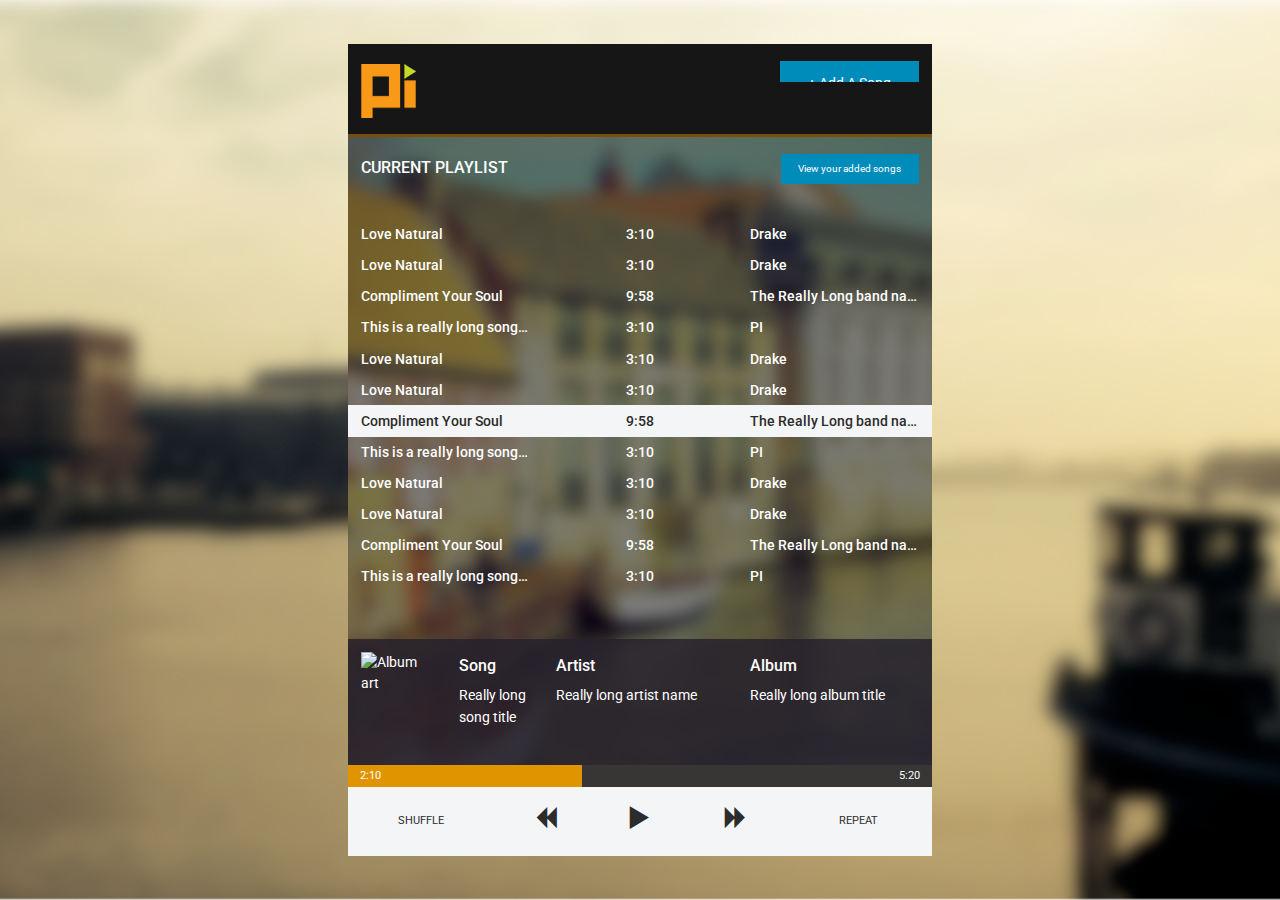
==== commit 3039c0d4: "Added all controls to the player" ====
--- a/client/index.html
+++ b/client/index.html
@@ -65,6 +65,46 @@
                       <span class="small-4 columns song-length text-center">3:10</span>
                       <span class="small-4 columns song-artist ellipsis">PI</span>
                     </li>
+                    <li class="song row">
+                      <span class="small-4 columns song-title ellipsis">Love Natural</span>
+                      <span class="small-4 columns song-length text-center">3:10</span>
+                      <span class="small-4 columns song-artist ellipsis">Drake</span>
+                    </li>
+                    <li class="song row">
+                      <span class="small-4 columns song-title ellipsis">Love Natural</span>
+                      <span class="small-4 columns song-length text-center">3:10</span>
+                      <span class="small-4 columns song-artist ellipsis">Drake</span>
+                    </li>
+                    <li class="song row playing">
+                      <span class="small-4 columns song-title ellipsis">Compliment Your Soul</span>
+                      <span class="small-4 columns song-length text-center">9:58</span>
+                      <span class="small-4 columns song-artist ellipsis">The Really Long band name</span>
+                    </li>
+                    <li class="song row">
+                      <span class="small-4 columns song-title ellipsis">This is a really long song title</span>
+                      <span class="small-4 columns song-length text-center">3:10</span>
+                      <span class="small-4 columns song-artist ellipsis">PI</span>
+                    </li>
+                    <li class="song row">
+                      <span class="small-4 columns song-title ellipsis">Love Natural</span>
+                      <span class="small-4 columns song-length text-center">3:10</span>
+                      <span class="small-4 columns song-artist ellipsis">Drake</span>
+                    </li>
+                    <li class="song row">
+                      <span class="small-4 columns song-title ellipsis">Love Natural</span>
+                      <span class="small-4 columns song-length text-center">3:10</span>
+                      <span class="small-4 columns song-artist ellipsis">Drake</span>
+                    </li>
+                    <li class="song row">
+                      <span class="small-4 columns song-title ellipsis">Compliment Your Soul</span>
+                      <span class="small-4 columns song-length text-center">9:58</span>
+                      <span class="small-4 columns song-artist ellipsis">The Really Long band name</span>
+                    </li>
+                    <li class="song row">
+                      <span class="small-4 columns song-title ellipsis">This is a really long song title</span>
+                      <span class="small-4 columns song-length text-center">3:10</span>
+                      <span class="small-4 columns song-artist ellipsis">PI</span>
+                    </li>
                   </div>
                 </ul>
               </div>
@@ -76,7 +116,7 @@
           <div class="container small-12 columns">
             <div class="row artist-details">
               <div class="medium-4 small-12 columns song-details">
-                <div class="row collapse">
+                <div class="row">
                   <div class="small-6 columns album-art">
                     <img src="http://placehold.it/200x200" alt="Album art" title="Album art">
                   </div>
@@ -102,23 +142,37 @@
                 <small class="song-time">5:20</small>
               </div>
             </div>
+            <div class="playlist-controls row">
+              <div class="small-3 columns text-center">
+                <p><small class="playlist-action shuffle"><a href="#">Shuffle</a></small></p>
+              </div>
+              <div class="small-6 columns text-center">
+                <ul class="small-block-grid-3 controls">
+                  <li class="control backward"><a href="#"><i class="icon-backward"></i></a></li>
+                  <li class="control play"><a href="#"><i class="icon-play"></i></a></li>
+                  <li class="control forward"><a href="#"><i class="icon-forward"></i></a></li>
+                </ul>
+              </div>
+              <div class="small-3 columns text-center">
+                 <p><small class="playlist-action repeat"><a href="#">Repeat</a></small></p>
+              </div>
+            </div>
           </div>
         </div>
 
       </section>
     </div>
   </div>
-  <script src="js/vendor/jquery.js"></script>
   <script src="js/vendor/id3.js"></script>
-	<script src="js/vendor/sockjs-0.3.4.js"></script>
-	<script src="js/vendor/stomp.js"></script>
-  <script src="js/min/middleware.min.js"></script>
+	<script src="js/vendor/socket.io.js"></script>
+  <script src="js/middleware.js"></script>
   <script>
-		id3('much.mp3', function(err, tags) {
+		id3('Undertow.mp3', function(err, tags) {
 			// tags now contains v1, v2 and merged tags
 			console.log(tags);
 		});
 	</script>
+  <script src="js/vendor/jquery.js"></script>
   <script src="js/pi.player.min.js"></script>
   <script>
     Foundation.set_namespace = function () {};
--- a/client/css/pi.player.css
+++ b/client/css/pi.player.css
@@ -9829,8 +9829,8 @@
 
 @font-face {
   font-family: 'icomoon';
-  src: url("fonts/icomoon.eot?-moujn2");
-  src: url("fonts/icomoon.eot?#iefix-moujn2") format("embedded-opentype"), url("fonts/icomoon.woff?-moujn2") format("woff"), url("fonts/icomoon.ttf?-moujn2") format("truetype"), url("fonts/icomoon.svg?-moujn2#icomoon") format("svg");
+  src: url("../fonts/icomoon.eot?-moujn2");
+  src: url("../fonts/icomoon.eot?#iefix-moujn2") format("embedded-opentype"), url("../fonts/icomoon.woff?-moujn2") format("woff"), url("../fonts/icomoon.ttf?-moujn2") format("truetype"), url("../fonts/icomoon.svg?-moujn2#icomoon") format("svg");
   font-weight: normal;
   font-style: normal;
 }
@@ -10016,6 +10016,11 @@
   padding-bottom: 0.3125rem;
 }
 
+.playlist .song-list .song.playing {
+  background: #f4f5f6;
+  color: #2c2c2c;
+}
+
 .now-playing {
   position: absolute;
   bottom: 0;
@@ -10055,6 +10060,10 @@
   margin-bottom: 0;
 }
 
+.now-playing .progressbar .progress .meter {
+  background: #e09500;
+}
+
 .now-playing .progressbar .progress .current-time,
 .now-playing .progressbar .progress .song-time {
   position: absolute;
@@ -10069,4 +10078,42 @@
 
 .now-playing .progressbar .progress .current-time {
   left: 12px;
+}
+
+.now-playing .playlist-controls {
+  background-color: #f4f5f6;
+  color: #2c2c2c;
+  padding-top: 0.9375rem;
+  padding-bottom: 0.9375rem;
+}
+
+.now-playing .playlist-controls p,
+.now-playing .playlist-controls li {
+  margin-bottom: 0;
+  line-height: 1.4;
+  padding-bottom: 0;
+}
+
+.now-playing .playlist-controls ul.controls {
+  padding: 0;
+}
+
+.now-playing .playlist-controls .playlist-action {
+  font-size: 80%;
+  text-transform: uppercase;
+  padding-top: 0.9375rem;
+  display: inline-block;
+}
+
+.now-playing .playlist-controls a {
+  color: #2c2c2c;
+}
+
+.now-playing .playlist-controls a:hover,
+.now-playing .playlist-controls a:focus {
+  color: #ffa900;
+}
+
+.now-playing .playlist-controls .control {
+  font-size: 2.1875rem;
 }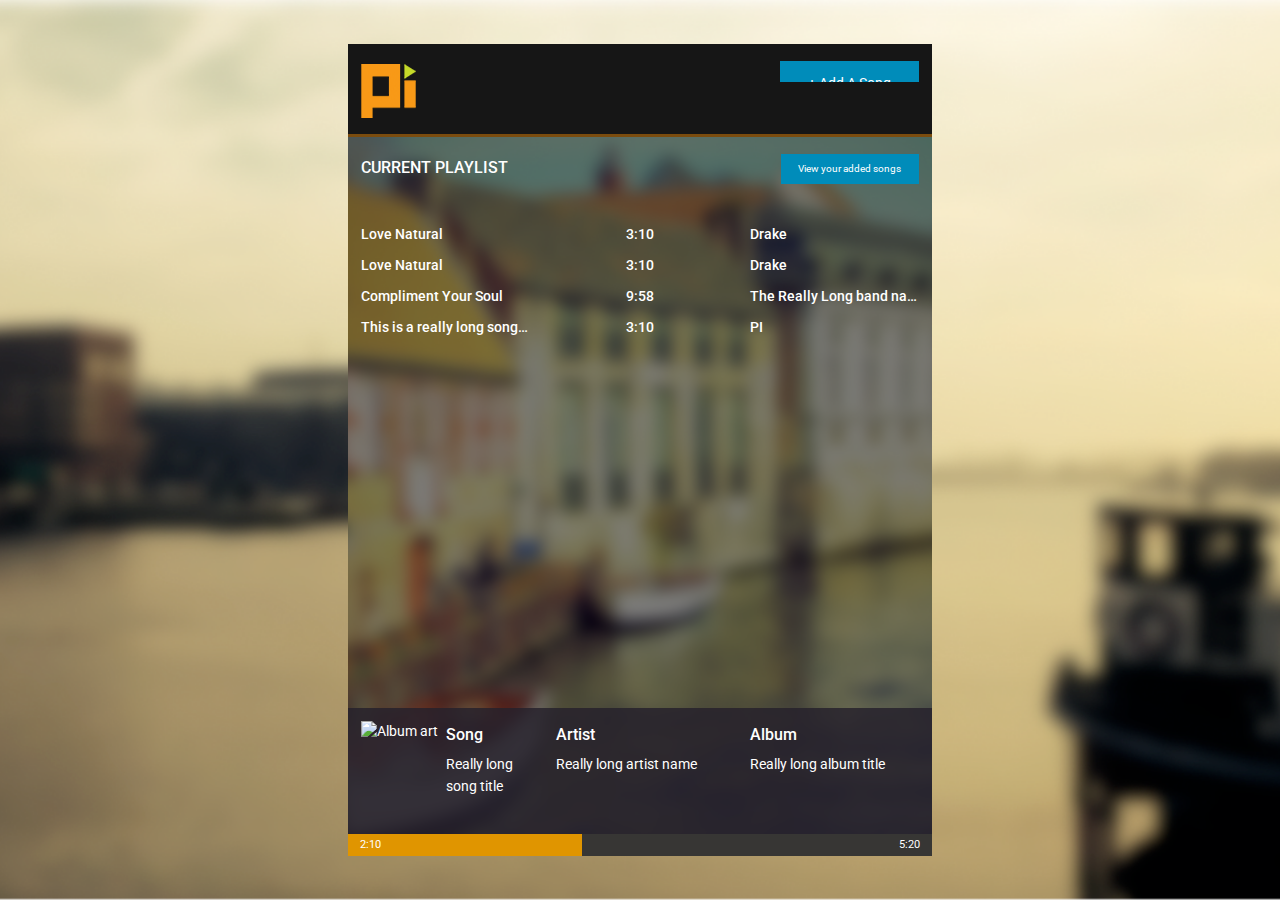
==== commit 83bb29f6: "Added callback to song object. Added front test script." ====
--- a/client/index.html
+++ b/client/index.html
@@ -65,46 +65,6 @@
                       <span class="small-4 columns song-length text-center">3:10</span>
                       <span class="small-4 columns song-artist ellipsis">PI</span>
                     </li>
-                    <li class="song row">
-                      <span class="small-4 columns song-title ellipsis">Love Natural</span>
-                      <span class="small-4 columns song-length text-center">3:10</span>
-                      <span class="small-4 columns song-artist ellipsis">Drake</span>
-                    </li>
-                    <li class="song row">
-                      <span class="small-4 columns song-title ellipsis">Love Natural</span>
-                      <span class="small-4 columns song-length text-center">3:10</span>
-                      <span class="small-4 columns song-artist ellipsis">Drake</span>
-                    </li>
-                    <li class="song row playing">
-                      <span class="small-4 columns song-title ellipsis">Compliment Your Soul</span>
-                      <span class="small-4 columns song-length text-center">9:58</span>
-                      <span class="small-4 columns song-artist ellipsis">The Really Long band name</span>
-                    </li>
-                    <li class="song row">
-                      <span class="small-4 columns song-title ellipsis">This is a really long song title</span>
-                      <span class="small-4 columns song-length text-center">3:10</span>
-                      <span class="small-4 columns song-artist ellipsis">PI</span>
-                    </li>
-                    <li class="song row">
-                      <span class="small-4 columns song-title ellipsis">Love Natural</span>
-                      <span class="small-4 columns song-length text-center">3:10</span>
-                      <span class="small-4 columns song-artist ellipsis">Drake</span>
-                    </li>
-                    <li class="song row">
-                      <span class="small-4 columns song-title ellipsis">Love Natural</span>
-                      <span class="small-4 columns song-length text-center">3:10</span>
-                      <span class="small-4 columns song-artist ellipsis">Drake</span>
-                    </li>
-                    <li class="song row">
-                      <span class="small-4 columns song-title ellipsis">Compliment Your Soul</span>
-                      <span class="small-4 columns song-length text-center">9:58</span>
-                      <span class="small-4 columns song-artist ellipsis">The Really Long band name</span>
-                    </li>
-                    <li class="song row">
-                      <span class="small-4 columns song-title ellipsis">This is a really long song title</span>
-                      <span class="small-4 columns song-length text-center">3:10</span>
-                      <span class="small-4 columns song-artist ellipsis">PI</span>
-                    </li>
                   </div>
                 </ul>
               </div>
@@ -116,7 +76,7 @@
           <div class="container small-12 columns">
             <div class="row artist-details">
               <div class="medium-4 small-12 columns song-details">
-                <div class="row">
+                <div class="row collapse">
                   <div class="small-6 columns album-art">
                     <img src="http://placehold.it/200x200" alt="Album art" title="Album art">
                   </div>
@@ -142,38 +102,25 @@
                 <small class="song-time">5:20</small>
               </div>
             </div>
-            <div class="playlist-controls row">
-              <div class="small-3 columns text-center">
-                <p><small class="playlist-action shuffle"><a href="#">Shuffle</a></small></p>
-              </div>
-              <div class="small-6 columns text-center">
-                <ul class="small-block-grid-3 controls">
-                  <li class="control backward"><a href="#"><i class="icon-backward"></i></a></li>
-                  <li class="control play"><a href="#"><i class="icon-play"></i></a></li>
-                  <li class="control forward"><a href="#"><i class="icon-forward"></i></a></li>
-                </ul>
-              </div>
-              <div class="small-3 columns text-center">
-                 <p><small class="playlist-action repeat"><a href="#">Repeat</a></small></p>
-              </div>
-            </div>
           </div>
         </div>
 
       </section>
     </div>
   </div>
+  <script src="js/vendor/jquery.js"></script>
   <script src="js/vendor/id3.js"></script>
-	<script src="js/vendor/socket.io.js"></script>
-  <script src="js/middleware.js"></script>
+	<script src="js/vendor/sockjs-0.3.4.js"></script>
+	<script src="js/vendor/stomp.js"></script>
+  <script src="js/min/middleware.min.js"></script>
   <script>
-		id3('Undertow.mp3', function(err, tags) {
+		id3('much.mp3', function(err, tags) {
 			// tags now contains v1, v2 and merged tags
 			console.log(tags);
 		});
 	</script>
-  <script src="js/vendor/jquery.js"></script>
   <script src="js/pi.player.min.js"></script>
+  <script src="js/front-test.js"></script>
   <script>
     Foundation.set_namespace = function () {};
     $(document).foundation();
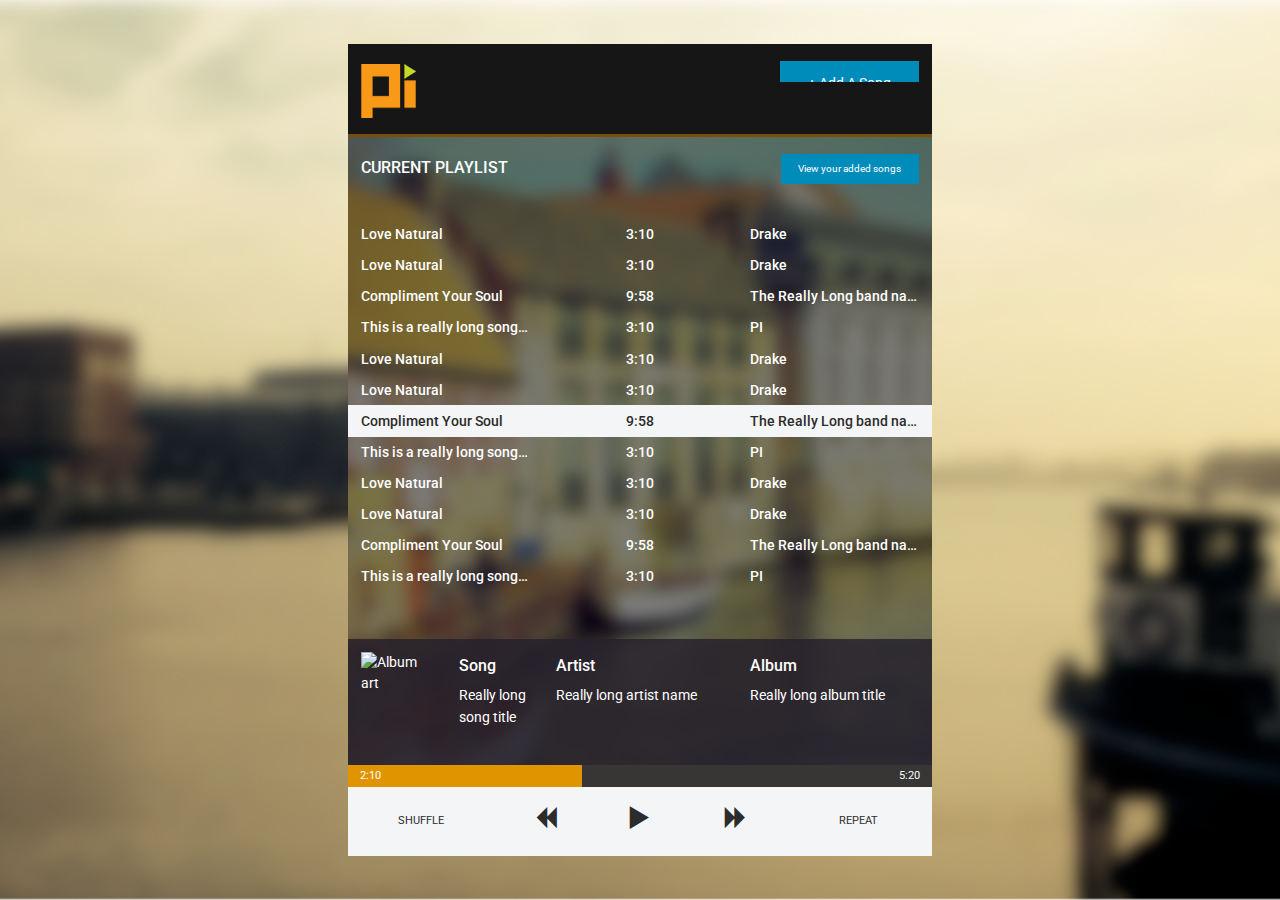
==== commit d078abdb: "Merge branch 'master' of github.com:okoghenun/pi-player" ====
--- a/client/index.html
+++ b/client/index.html
@@ -65,6 +65,46 @@
                       <span class="small-4 columns song-length text-center">3:10</span>
                       <span class="small-4 columns song-artist ellipsis">PI</span>
                     </li>
+                    <li class="song row">
+                      <span class="small-4 columns song-title ellipsis">Love Natural</span>
+                      <span class="small-4 columns song-length text-center">3:10</span>
+                      <span class="small-4 columns song-artist ellipsis">Drake</span>
+                    </li>
+                    <li class="song row">
+                      <span class="small-4 columns song-title ellipsis">Love Natural</span>
+                      <span class="small-4 columns song-length text-center">3:10</span>
+                      <span class="small-4 columns song-artist ellipsis">Drake</span>
+                    </li>
+                    <li class="song row playing">
+                      <span class="small-4 columns song-title ellipsis">Compliment Your Soul</span>
+                      <span class="small-4 columns song-length text-center">9:58</span>
+                      <span class="small-4 columns song-artist ellipsis">The Really Long band name</span>
+                    </li>
+                    <li class="song row">
+                      <span class="small-4 columns song-title ellipsis">This is a really long song title</span>
+                      <span class="small-4 columns song-length text-center">3:10</span>
+                      <span class="small-4 columns song-artist ellipsis">PI</span>
+                    </li>
+                    <li class="song row">
+                      <span class="small-4 columns song-title ellipsis">Love Natural</span>
+                      <span class="small-4 columns song-length text-center">3:10</span>
+                      <span class="small-4 columns song-artist ellipsis">Drake</span>
+                    </li>
+                    <li class="song row">
+                      <span class="small-4 columns song-title ellipsis">Love Natural</span>
+                      <span class="small-4 columns song-length text-center">3:10</span>
+                      <span class="small-4 columns song-artist ellipsis">Drake</span>
+                    </li>
+                    <li class="song row">
+                      <span class="small-4 columns song-title ellipsis">Compliment Your Soul</span>
+                      <span class="small-4 columns song-length text-center">9:58</span>
+                      <span class="small-4 columns song-artist ellipsis">The Really Long band name</span>
+                    </li>
+                    <li class="song row">
+                      <span class="small-4 columns song-title ellipsis">This is a really long song title</span>
+                      <span class="small-4 columns song-length text-center">3:10</span>
+                      <span class="small-4 columns song-artist ellipsis">PI</span>
+                    </li>
                   </div>
                 </ul>
               </div>
@@ -76,7 +116,7 @@
           <div class="container small-12 columns">
             <div class="row artist-details">
               <div class="medium-4 small-12 columns song-details">
-                <div class="row collapse">
+                <div class="row">
                   <div class="small-6 columns album-art">
                     <img src="http://placehold.it/200x200" alt="Album art" title="Album art">
                   </div>
@@ -100,6 +140,21 @@
                 <span class="meter" style="width: 40%"></span>
                 <small class="current-time">2:10</small>
                 <small class="song-time">5:20</small>
+              </div>
+            </div>
+            <div class="playlist-controls row">
+              <div class="small-3 columns text-center">
+                <p><small class="playlist-action shuffle"><a href="#">Shuffle</a></small></p>
+              </div>
+              <div class="small-6 columns text-center">
+                <ul class="small-block-grid-3 controls">
+                  <li class="control backward"><a href="#"><i class="icon-backward"></i></a></li>
+                  <li class="control play"><a href="#"><i class="icon-play"></i></a></li>
+                  <li class="control forward"><a href="#"><i class="icon-forward"></i></a></li>
+                </ul>
+              </div>
+              <div class="small-3 columns text-center">
+                 <p><small class="playlist-action repeat"><a href="#">Repeat</a></small></p>
               </div>
             </div>
           </div>
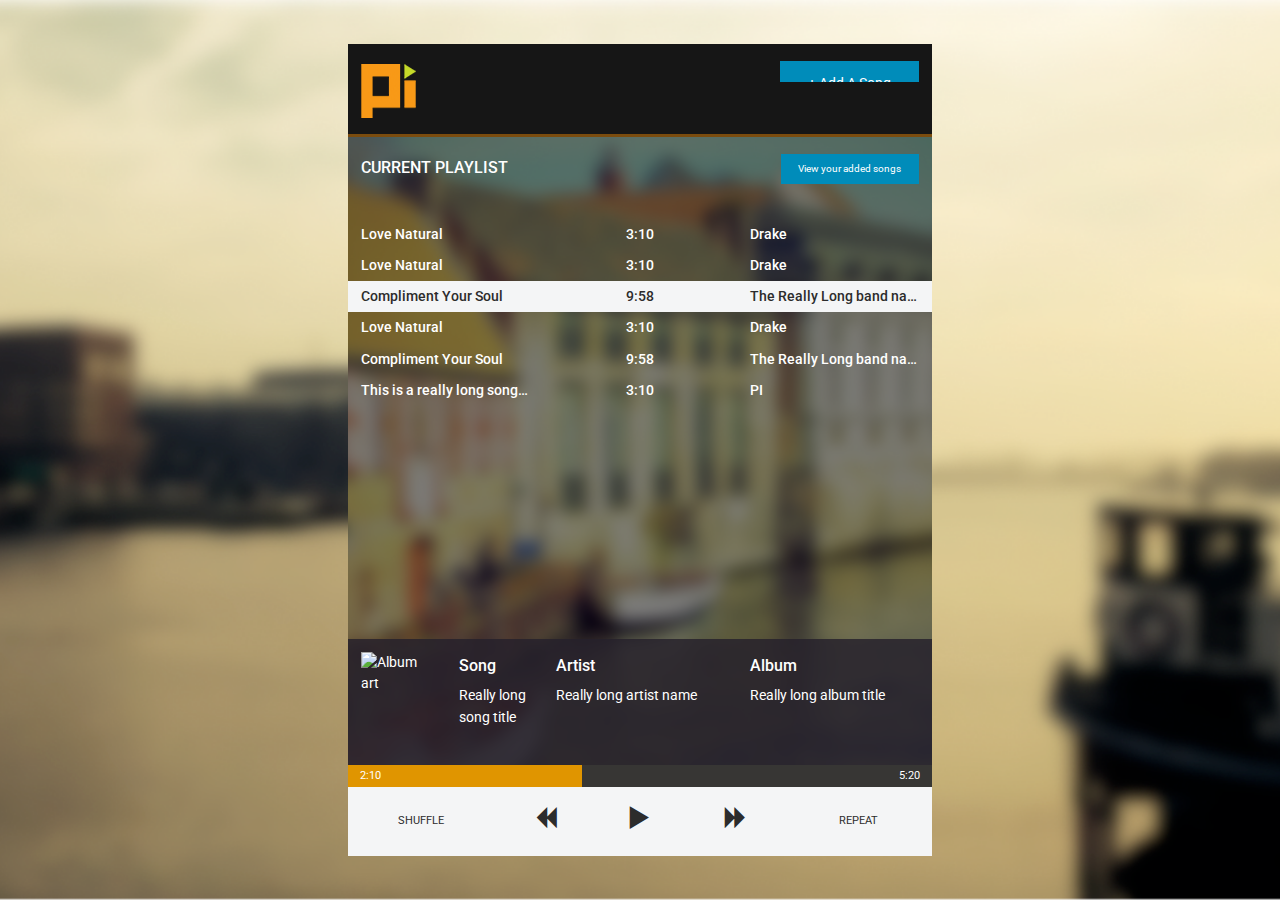
==== commit b130b116: "Streamlined the meta object." ====
--- a/client/index.html
+++ b/client/index.html
@@ -55,40 +55,10 @@
                       <span class="small-4 columns song-length text-center">3:10</span>
                       <span class="small-4 columns song-artist ellipsis">Drake</span>
                     </li>
-                    <li class="song row">
-                      <span class="small-4 columns song-title ellipsis">Compliment Your Soul</span>
-                      <span class="small-4 columns song-length text-center">9:58</span>
-                      <span class="small-4 columns song-artist ellipsis">The Really Long band name</span>
-                    </li>
-                    <li class="song row">
-                      <span class="small-4 columns song-title ellipsis">This is a really long song title</span>
-                      <span class="small-4 columns song-length text-center">3:10</span>
-                      <span class="small-4 columns song-artist ellipsis">PI</span>
-                    </li>
-                    <li class="song row">
-                      <span class="small-4 columns song-title ellipsis">Love Natural</span>
-                      <span class="small-4 columns song-length text-center">3:10</span>
-                      <span class="small-4 columns song-artist ellipsis">Drake</span>
-                    </li>
-                    <li class="song row">
-                      <span class="small-4 columns song-title ellipsis">Love Natural</span>
-                      <span class="small-4 columns song-length text-center">3:10</span>
-                      <span class="small-4 columns song-artist ellipsis">Drake</span>
-                    </li>
                     <li class="song row playing">
                       <span class="small-4 columns song-title ellipsis">Compliment Your Soul</span>
                       <span class="small-4 columns song-length text-center">9:58</span>
                       <span class="small-4 columns song-artist ellipsis">The Really Long band name</span>
-                    </li>
-                    <li class="song row">
-                      <span class="small-4 columns song-title ellipsis">This is a really long song title</span>
-                      <span class="small-4 columns song-length text-center">3:10</span>
-                      <span class="small-4 columns song-artist ellipsis">PI</span>
-                    </li>
-                    <li class="song row">
-                      <span class="small-4 columns song-title ellipsis">Love Natural</span>
-                      <span class="small-4 columns song-length text-center">3:10</span>
-                      <span class="small-4 columns song-artist ellipsis">Drake</span>
                     </li>
                     <li class="song row">
                       <span class="small-4 columns song-title ellipsis">Love Natural</span>
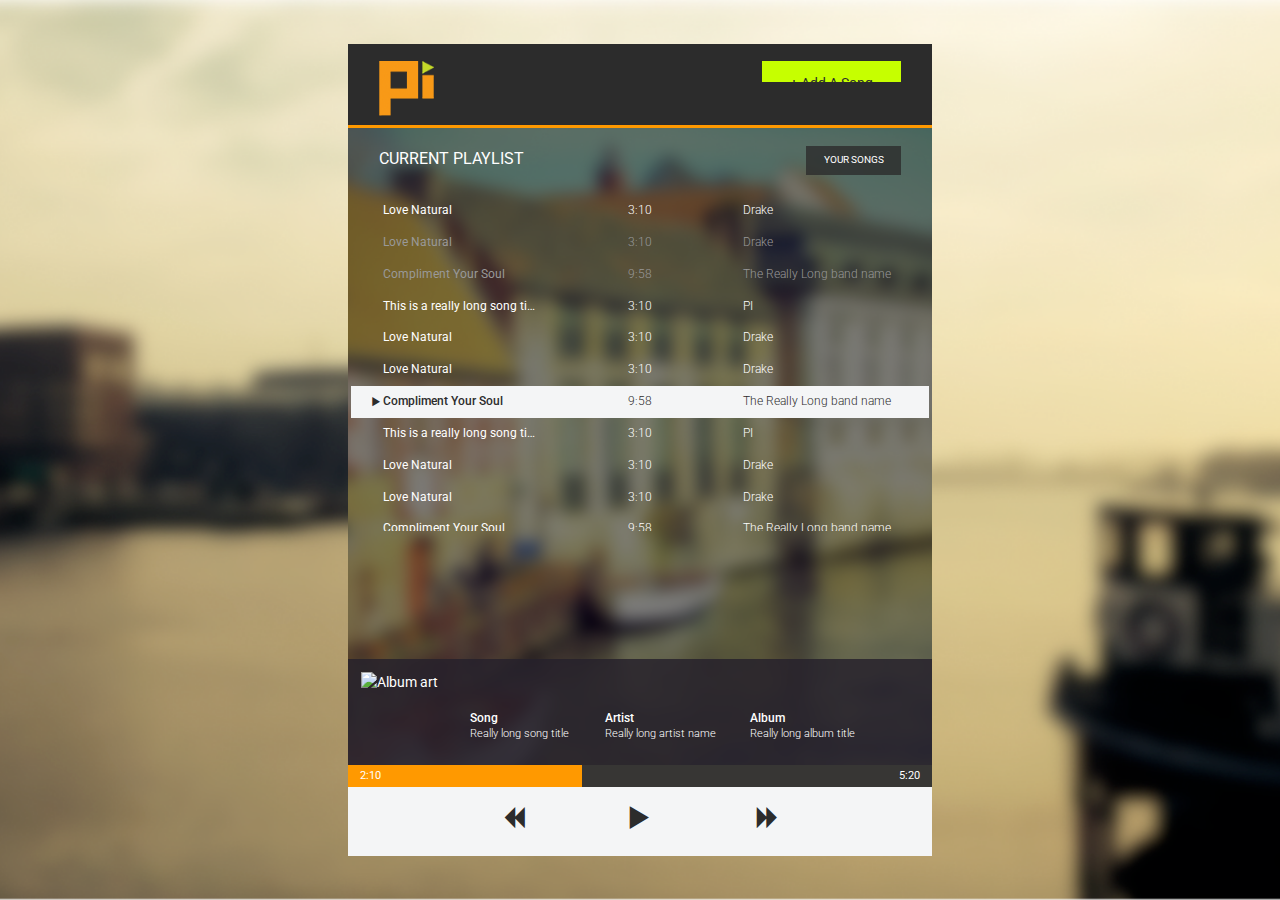
==== commit ab2c718e: "Cleaned up player interface" ====
--- a/client/index.html
+++ b/client/index.html
@@ -10,7 +10,7 @@
 
   <!--  -->
   <link rel="stylesheet" href="css/pi.player.css">
-  <link href='http://fonts.googleapis.com/css?family=Roboto:400,500,700' rel='stylesheet' type='text/css'>
+  <link href='http://fonts.googleapis.com/css?family=Roboto:400,500,700,300' rel='stylesheet' type='text/css'>
   <script src="js/vendor/modernizr.js"></script>
 
 </head>
@@ -22,10 +22,10 @@
     <div class="small-12 large-8 columns pi-player  large-centered">
       <header class="main-header row">
         <div class="small-6 columns title logo">
-          <h1>PI-player</h1>
+          <img src="img/pi_logo.png" alt="">
         </div>
         <div class="small-6 columns add-container">
-          <input type="file" class="add-button right">
+          <input type="file" class="add-button right" id="add-button">
         </div>
       </header>
 
@@ -38,42 +38,72 @@
                 <h4 class="title">Current Playlist</h4>
               </div>
               <div class="small-6 columns">
-                <a href="#" class="button tiny transparent-button right">View your added songs</a>
+                <a href="#" class="tiny transparent-button right">Your  songs</a>
               </div>
             </header>
             <div class="row song-list">
               <div class="small-12">
                 <ul class="no-bullet songs">
                   <div class="container small-12 columns">
-                    <li class="song row">
-                      <span class="small-4 columns song-title ellipsis">Love Natural</span>
-                      <span class="small-4 columns song-length text-center">3:10</span>
-                      <span class="small-4 columns song-artist ellipsis">Drake</span>
+                    <li data-id class="song row">
+                      <span class="small-6 columns medium-4 song-title ellipsis">Love Natural</span>
+                      <span class="small-2 medium-4 columns song-length text-center">3:10</span>
+                      <span class="small-4 columns song-artist ellipsis medium-4 ">Drake</span>
                     </li>
-                    <li class="song row">
-                      <span class="small-4 columns song-title ellipsis">Love Natural</span>
-                      <span class="small-4 columns song-length text-center">3:10</span>
-                      <span class="small-4 columns song-artist ellipsis">Drake</span>
+                    <li data-id class="song row disabled">
+                      <span class="small-6 columns medium-4 song-title ellipsis">Love Natural</span>
+                      <span class="small-2 medium-4 columns song-length text-center">3:10</span>
+                      <span class="small-4 columns song-artist ellipsis medium-4 ">Drake</span>
                     </li>
-                    <li class="song row playing">
-                      <span class="small-4 columns song-title ellipsis">Compliment Your Soul</span>
-                      <span class="small-4 columns song-length text-center">9:58</span>
-                      <span class="small-4 columns song-artist ellipsis">The Really Long band name</span>
+                    <li data-id class="song row disabled">
+                      <span class="small-6 columns medium-4 song-title ellipsis">Compliment Your Soul</span>
+                      <span class="small-2 medium-4 columns song-length text-center">9:58</span>
+                      <span class="small-4 columns song-artist ellipsis medium-4 ">The Really Long band name</span>
                     </li>
-                    <li class="song row">
-                      <span class="small-4 columns song-title ellipsis">Love Natural</span>
-                      <span class="small-4 columns song-length text-center">3:10</span>
-                      <span class="small-4 columns song-artist ellipsis">Drake</span>
+                    <li data-id class="song row">
+                      <span class="small-6 columns medium-4 song-title ellipsis">This is a really long song title</span>
+                      <span class="small-2 medium-4 columns song-length text-center">3:10</span>
+                      <span class="small-4 columns song-artist ellipsis medium-4 ">PI</span>
                     </li>
-                    <li class="song row">
-                      <span class="small-4 columns song-title ellipsis">Compliment Your Soul</span>
-                      <span class="small-4 columns song-length text-center">9:58</span>
-                      <span class="small-4 columns song-artist ellipsis">The Really Long band name</span>
+                    <li data-id class="song row">
+                      <span class="small-6 columns medium-4 song-title ellipsis">Love Natural</span>
+                      <span class="small-2 medium-4 columns song-length text-center">3:10</span>
+                      <span class="small-4 columns song-artist ellipsis medium-4 ">Drake</span>
                     </li>
-                    <li class="song row">
-                      <span class="small-4 columns song-title ellipsis">This is a really long song title</span>
-                      <span class="small-4 columns song-length text-center">3:10</span>
-                      <span class="small-4 columns song-artist ellipsis">PI</span>
+                    <li data-id class="song row">
+                      <span class="small-6 columns medium-4 song-title ellipsis">Love Natural</span>
+                      <span class="small-2 medium-4 columns song-length text-center">3:10</span>
+                      <span class="small-4 columns song-artist ellipsis medium-4 ">Drake</span>
+                    </li>
+                    <li data-id class="song row playing">
+                      <span class="small-6 columns medium-4 song-title ellipsis">Compliment Your Soul</span>
+                      <span class="small-2 medium-4 columns song-length text-center">9:58</span>
+                      <span class="small-4 columns song-artist ellipsis medium-4 ">The Really Long band name</span>
+                    </li>
+                    <li data-id class="song row">
+                      <span class="small-6 columns medium-4 song-title ellipsis">This is a really long song title</span>
+                      <span class="small-2 medium-4 columns song-length text-center">3:10</span>
+                      <span class="small-4 columns song-artist ellipsis medium-4 ">PI</span>
+                    </li>
+                    <li data-id class="song row">
+                      <span class="small-6 columns medium-4 song-title ellipsis">Love Natural</span>
+                      <span class="small-2 medium-4 columns song-length text-center">3:10</span>
+                      <span class="small-4 columns song-artist ellipsis medium-4 ">Drake</span>
+                    </li>
+                    <li data-id class="song row">
+                      <span class="small-6 columns medium-4 song-title ellipsis">Love Natural</span>
+                      <span class="small-2 medium-4 columns song-length text-center">3:10</span>
+                      <span class="small-4 columns song-artist ellipsis medium-4 ">Drake</span>
+                    </li>
+                    <li data-id class="song row">
+                      <span class="small-6 columns medium-4 song-title ellipsis">Compliment Your Soul</span>
+                      <span class="small-2 medium-4 columns song-length text-center">9:58</span>
+                      <span class="small-4 columns song-artist ellipsis medium-4 ">The Really Long band name</span>
+                    </li>
+                    <li data-id class="song row">
+                      <span class="small-6 columns medium-4 song-title ellipsis">This is a really long song title</span>
+                      <span class="small-2 medium-4 columns song-length text-center">3:10</span>
+                      <span class="small-4 columns song-artist ellipsis medium-4 ">PI</span>
                     </li>
                   </div>
                 </ul>
@@ -85,24 +115,24 @@
         <div class="now-playing row">
           <div class="container small-12 columns">
             <div class="row artist-details">
-              <div class="medium-4 small-12 columns song-details">
+              <div class="medium-4 small-12 large-5 columns song-details">
                 <div class="row">
                   <div class="small-6 columns album-art">
                     <img src="http://placehold.it/200x200" alt="Album art" title="Album art">
                   </div>
-                  <div class="small-6 columns album-art">
+                  <div class="small-6 columns song-title">
                     <h5 class="title">Song</h5>
-                    <p class="detail">Really long song title</p>
+                    <p class="detail ellipsis">Really long song title</p>
                   </div>
                 </div>
               </div>
-              <div class="medium-4 small-6 columns artist-name">
+              <div class="medium-4 small-6 large-3 columns artist-name">
                 <h5 class="title">Artist</h5>
-                <p class="detail">Really long artist name</p>
+                <p class="detail ellipsis">Really long artist name</p>
               </div>
               <div class="medium-4 small-6 columns album-details">
                 <h5 class="title">Album</h5>
-                <p class="detail">Really long album title</p>
+                <p class="detail ellipsis">Really long album title</p>
               </div>
             </div>
             <div class="progressbar row">
@@ -113,18 +143,13 @@
               </div>
             </div>
             <div class="playlist-controls row">
-              <div class="small-3 columns text-center">
-                <p><small class="playlist-action shuffle"><a href="#">Shuffle</a></small></p>
-              </div>
-              <div class="small-6 columns text-center">
+
+              <div class="small-8 columns small-centered text-center">
                 <ul class="small-block-grid-3 controls">
                   <li class="control backward"><a href="#"><i class="icon-backward"></i></a></li>
                   <li class="control play"><a href="#"><i class="icon-play"></i></a></li>
                   <li class="control forward"><a href="#"><i class="icon-forward"></i></a></li>
                 </ul>
-              </div>
-              <div class="small-3 columns text-center">
-                 <p><small class="playlist-action repeat"><a href="#">Repeat</a></small></p>
               </div>
             </div>
           </div>
@@ -145,7 +170,6 @@
 		});
 	</script>
   <script src="js/pi.player.min.js"></script>
-  <script src="js/front-test.js"></script>
   <script>
     Foundation.set_namespace = function () {};
     $(document).foundation();
--- a/client/css/pi.player.css
+++ b/client/css/pi.player.css
@@ -9836,6 +9836,7 @@
 }
 
 [class^="icon-"],
+.playlist .song-list .song.playing .song-title:before,
 [class*=" icon-"] {
   font-family: 'icomoon';
   speak: none;
@@ -9865,7 +9866,8 @@
   content: "\e601";
 }
 
-.icon-play:before {
+.icon-play:before,
+.playlist .song-list .song.playing .song-title:before {
   content: "\e602";
 }
 
@@ -9916,8 +9918,8 @@
   padding-bottom: 1.0625rem;
   padding-left: 2rem;
   font-size: 1rem;
-  background-color: #008cba;
-  border-color: #007095;
+  background-color: #c6ff00;
+  border-color: #9ecc00;
   color: white;
   -webkit-transition: background-color 300ms ease-out;
   transition: background-color 300ms ease-out;
@@ -9926,15 +9928,55 @@
   visibility: visible;
   position: absolute;
   right: 0;
+  color: #2c2c2c;
+  text-transform: capitalize;
 }
 
 .add-button:before:hover,
 .add-button:before:focus {
-  background-color: #007095;
+  background-color: #9ecc00;
 }
 
 .add-button:before:hover,
 .add-button:before:focus {
+  color: white;
+}
+
+.transparent-button {
+  border-style: solid;
+  border-width: 0px;
+  cursor: pointer;
+  font-family: "Roboto", sans-serif;
+  font-weight: normal;
+  line-height: normal;
+  margin: 0 0 1.25rem;
+  position: relative;
+  text-decoration: none;
+  text-align: center;
+  -webkit-appearance: none;
+  -webkit-border-radius: 0;
+  display: inline-block;
+  padding-top: 0.625rem;
+  padding-right: 1.25rem;
+  padding-bottom: 0.6875rem;
+  padding-left: 1.25rem;
+  font-size: 0.6875rem;
+  background-color: rgba(44, 44, 44, 0.8);
+  border-color: rgba(35, 35, 35, 0.8);
+  color: white;
+  -webkit-transition: background-color 300ms ease-out;
+  transition: background-color 300ms ease-out;
+  text-transform: uppercase;
+  margin-bottom: 0;
+}
+
+.transparent-button:hover,
+.transparent-button:focus {
+  background-color: rgba(35, 35, 35, 0.8);
+}
+
+.transparent-button:hover,
+.transparent-button:focus {
   color: white;
 }
 
@@ -9956,14 +9998,14 @@
   -webkit-background-size: cover;
   background-size: cover;
   background-position: center center;
-  min-height: 100%;
+  height: inherit;
   position: relative;
 }
 
 .pi-player:before {
   background: rgba(0, 0, 0, 0.5);
   position: absolute;
-  top: 0;
+  top: 84px;
   right: 0;
   left: 0;
   bottom: 0;
@@ -9973,6 +10015,8 @@
 
 .main-section {
   padding-top: 1.25rem;
+  height: -webkit-calc(100% - 30%);
+  height: calc(100% - 30%);
 }
 
 body {
@@ -9994,31 +10038,78 @@
   background: #2c2c2c;
   padding-top: 1.25rem;
   padding-bottom: 0.625rem;
-  border-bottom: 3px solid #f7981c;
-}
-
-.title.logo h1 {
-  text-indent: -99999999px;
-  background: url("../img/pi_logo.png");
-  background-repeat: no-repeat;
+  border-bottom: 3px solid #ff9900;
+  padding-left: 1.25rem;
+  padding-right: 1.25rem;
+}
+
+.title.logo img {
+  width: 55px;
+  height: 55px;
+}
+
+.playlist {
+  height: inherit;
+  overflow-y: scroll;
+}
+
+.playlist .container {
+  padding-left: 1.25rem;
+  padding-right: 1.25rem;
+}
+
+.playlist header,
+.playlist .row .row {
+  margin-left: 0 !important;
+  margin-right: 0 !important;
 }
 
 .playlist header .title {
   text-transform: uppercase;
-  font-size: 1.125rem;
+  font-size: 0.875rem;
   color: white;
-  font-weight: 500;
+  font-weight: 400;
+}
+
+@media only screen and (min-width: 40.063em) {
+  .playlist header .title {
+    font-size: 1.125rem;
+  }
 }
 
 .playlist .song-list .song {
-  font-weight: 500;
-  padding-top: 0.3125rem;
-  padding-bottom: 0.3125rem;
+  font-weight: 300;
+  padding-top: 0.4375rem;
+  padding-bottom: 0.4375rem;
+  font-size: 0.875rem;
 }
 
 .playlist .song-list .song.playing {
   background: #f4f5f6;
   color: #2c2c2c;
+  margin-left: -1.40625rem !important;
+  margin-right: -1.40625rem !important;
+  padding-left: 1.40625rem !important;
+  padding-right: 1.40625rem !important;
+}
+
+.playlist .song-list .song.playing .song-title {
+  font-weight: 500;
+  position: relative;
+}
+
+.playlist .song-list .song.playing .song-title:before {
+  position: absolute;
+  bottom: 3px;
+  left: 0;
+}
+
+.playlist .song-list .song.disabled {
+  color: #999;
+}
+
+.playlist .song-list .song .song-title {
+  font-weight: 400;
 }
 
 .now-playing {
@@ -10038,8 +10129,15 @@
 }
 
 .now-playing .song-details .album-art img {
-  width: 100px;
-  height: 100px;
+  width: 80px;
+  height: 80px;
+}
+
+@media only screen and (max-width: 40em) {
+  .now-playing .song-details .album-art img {
+    width: 50px;
+    height: 50px;
+  }
 }
 
 .now-playing .song-details .title,
@@ -10047,6 +10145,29 @@
 .now-playing .album-details .title {
   color: white;
   font-weight: 500;
+  font-size: 0.875rem;
+  margin-bottom: 0;
+}
+
+.now-playing .song-details .detail,
+.now-playing .artist-name .detail,
+.now-playing .album-details .detail {
+  margin-bottom: 0;
+  line-height: 1.4;
+  font-size: 0.75rem;
+  font-weight: 300;
+}
+
+@media only screen and (min-width: 40.063em) {
+  .now-playing .artist-name,
+  .now-playing .album-details,
+  .now-playing .song-title {
+    padding-top: 2.5rem;
+  }
+
+  .now-playing .song-title {
+    padding-left: 0;
+  }
 }
 
 .now-playing .progressbar {
@@ -10061,7 +10182,7 @@
 }
 
 .now-playing .progressbar .progress .meter {
-  background: #e09500;
+  background: #ff9900;
 }
 
 .now-playing .progressbar .progress .current-time,
@@ -10111,7 +10232,7 @@
 
 .now-playing .playlist-controls a:hover,
 .now-playing .playlist-controls a:focus {
-  color: #ffa900;
+  color: #ff9900;
 }
 
 .now-playing .playlist-controls .control {
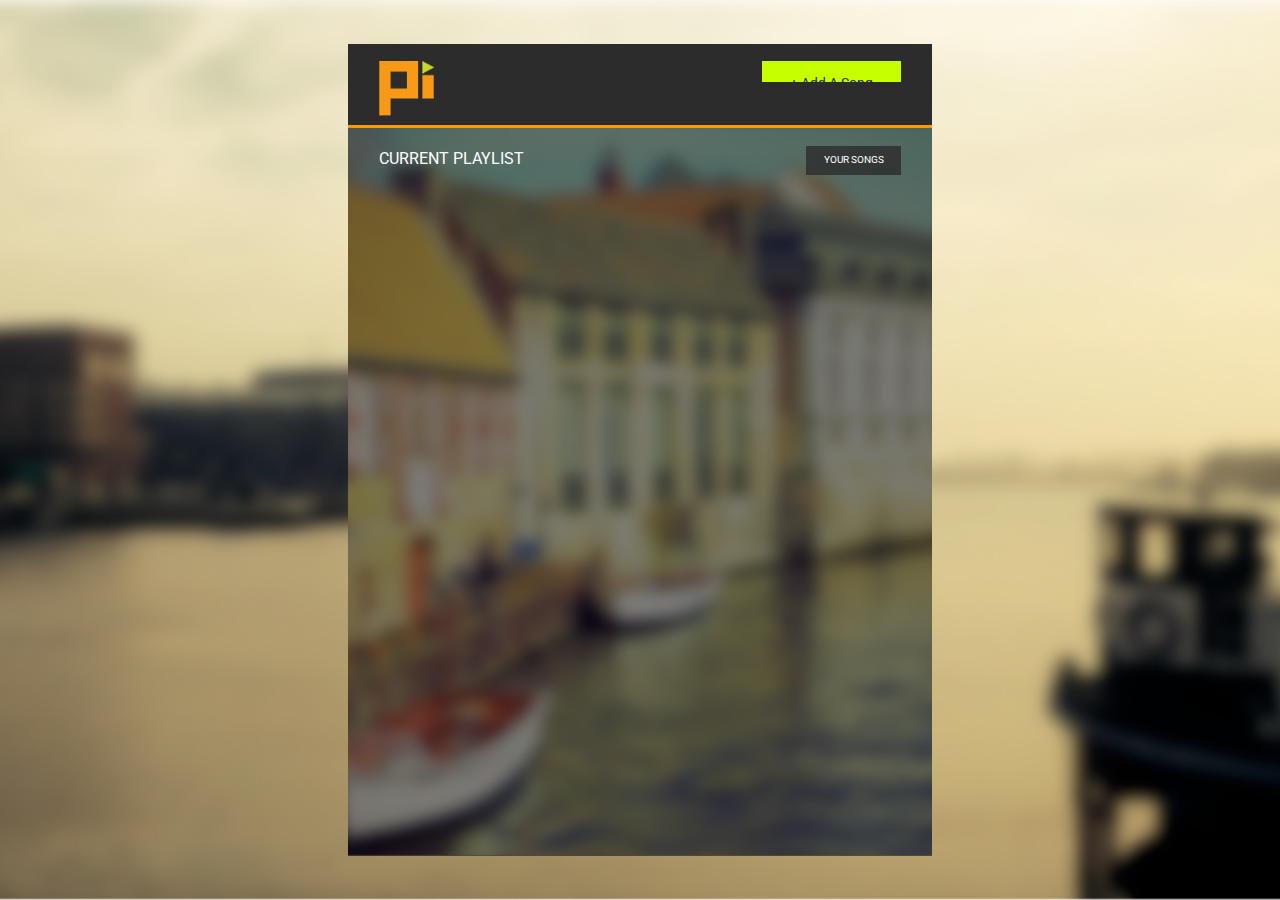
==== commit 3e40e9f0: "Added list item render function. Changed functionality to upload on add." ====
--- a/client/index.html
+++ b/client/index.html
@@ -44,7 +44,7 @@
             <div class="row song-list">
               <div class="small-12">
                 <ul class="no-bullet songs">
-                  <div class="container small-12 columns">
+                  <div class="container small-12 columns list-container">
                     <li data-id class="song row">
                       <span class="small-6 columns medium-4 song-title ellipsis">Love Natural</span>
                       <span class="small-2 medium-4 columns song-length text-center">3:10</span>
